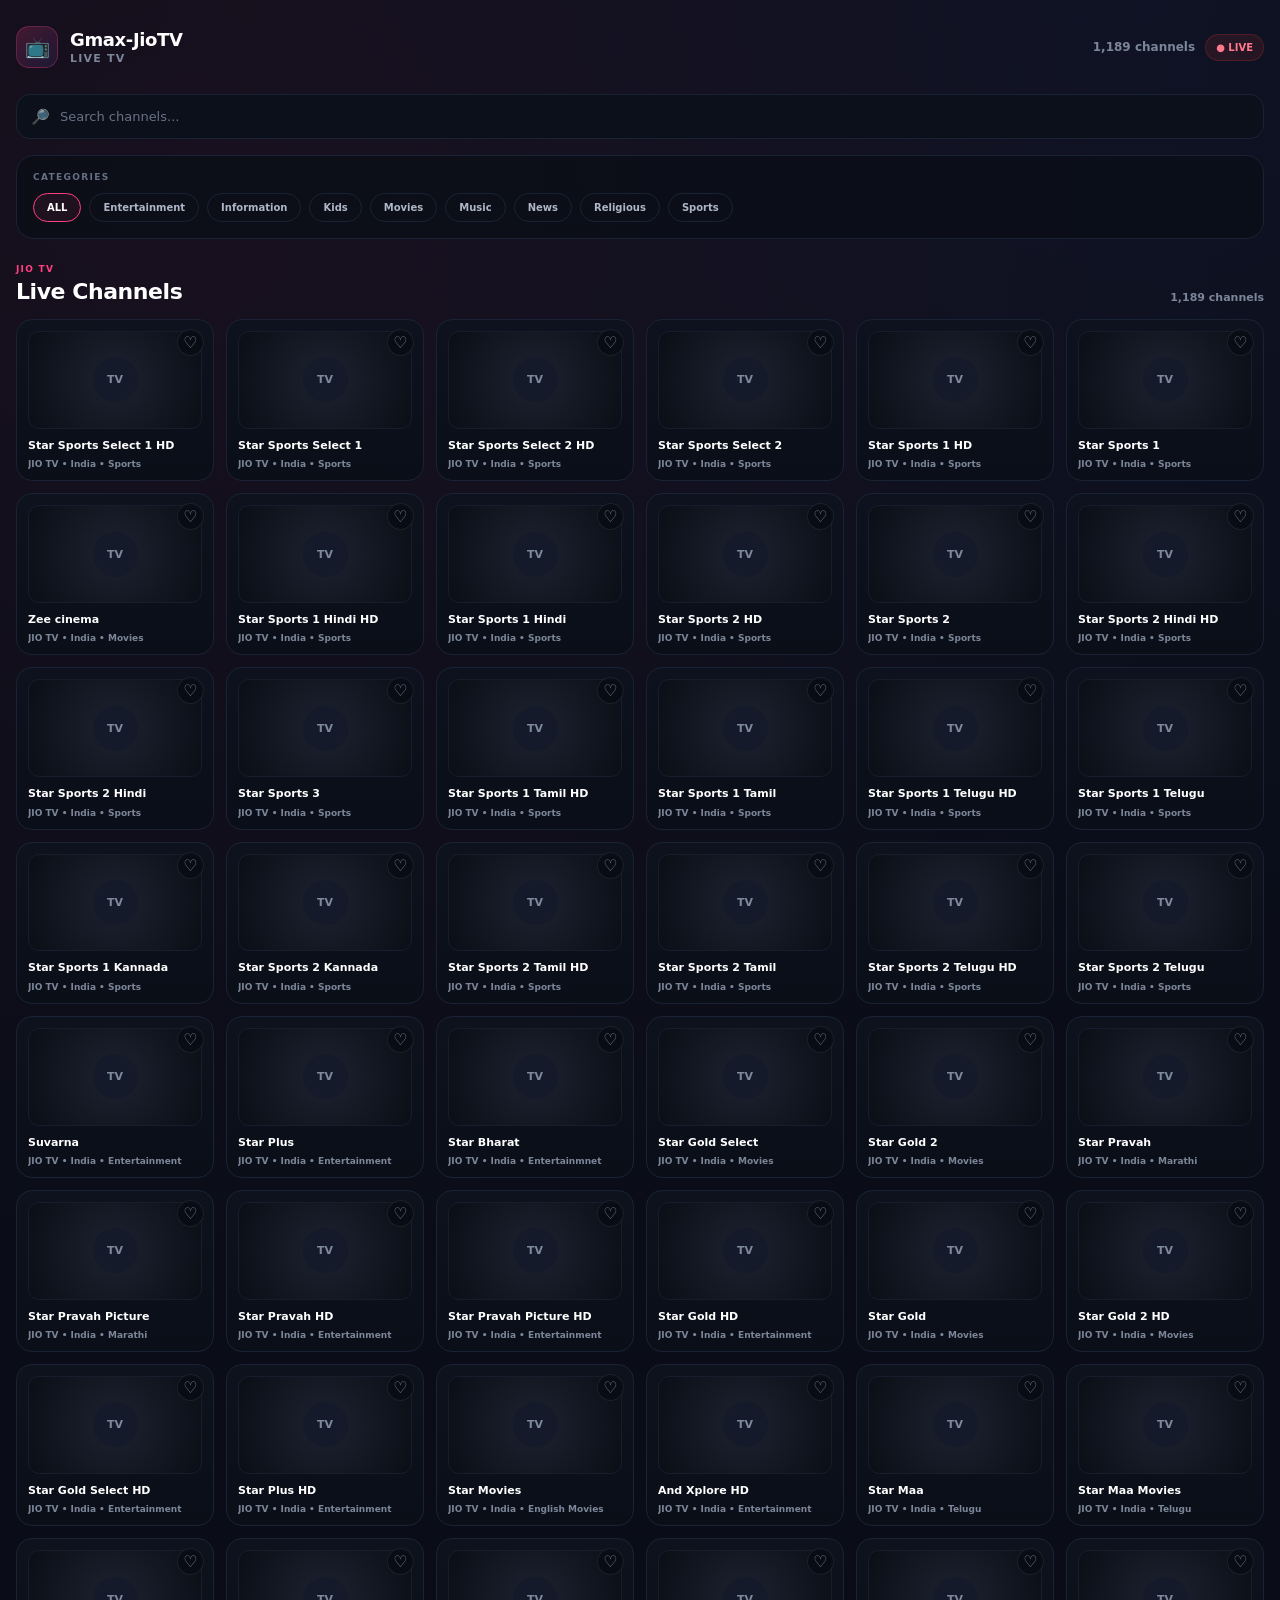
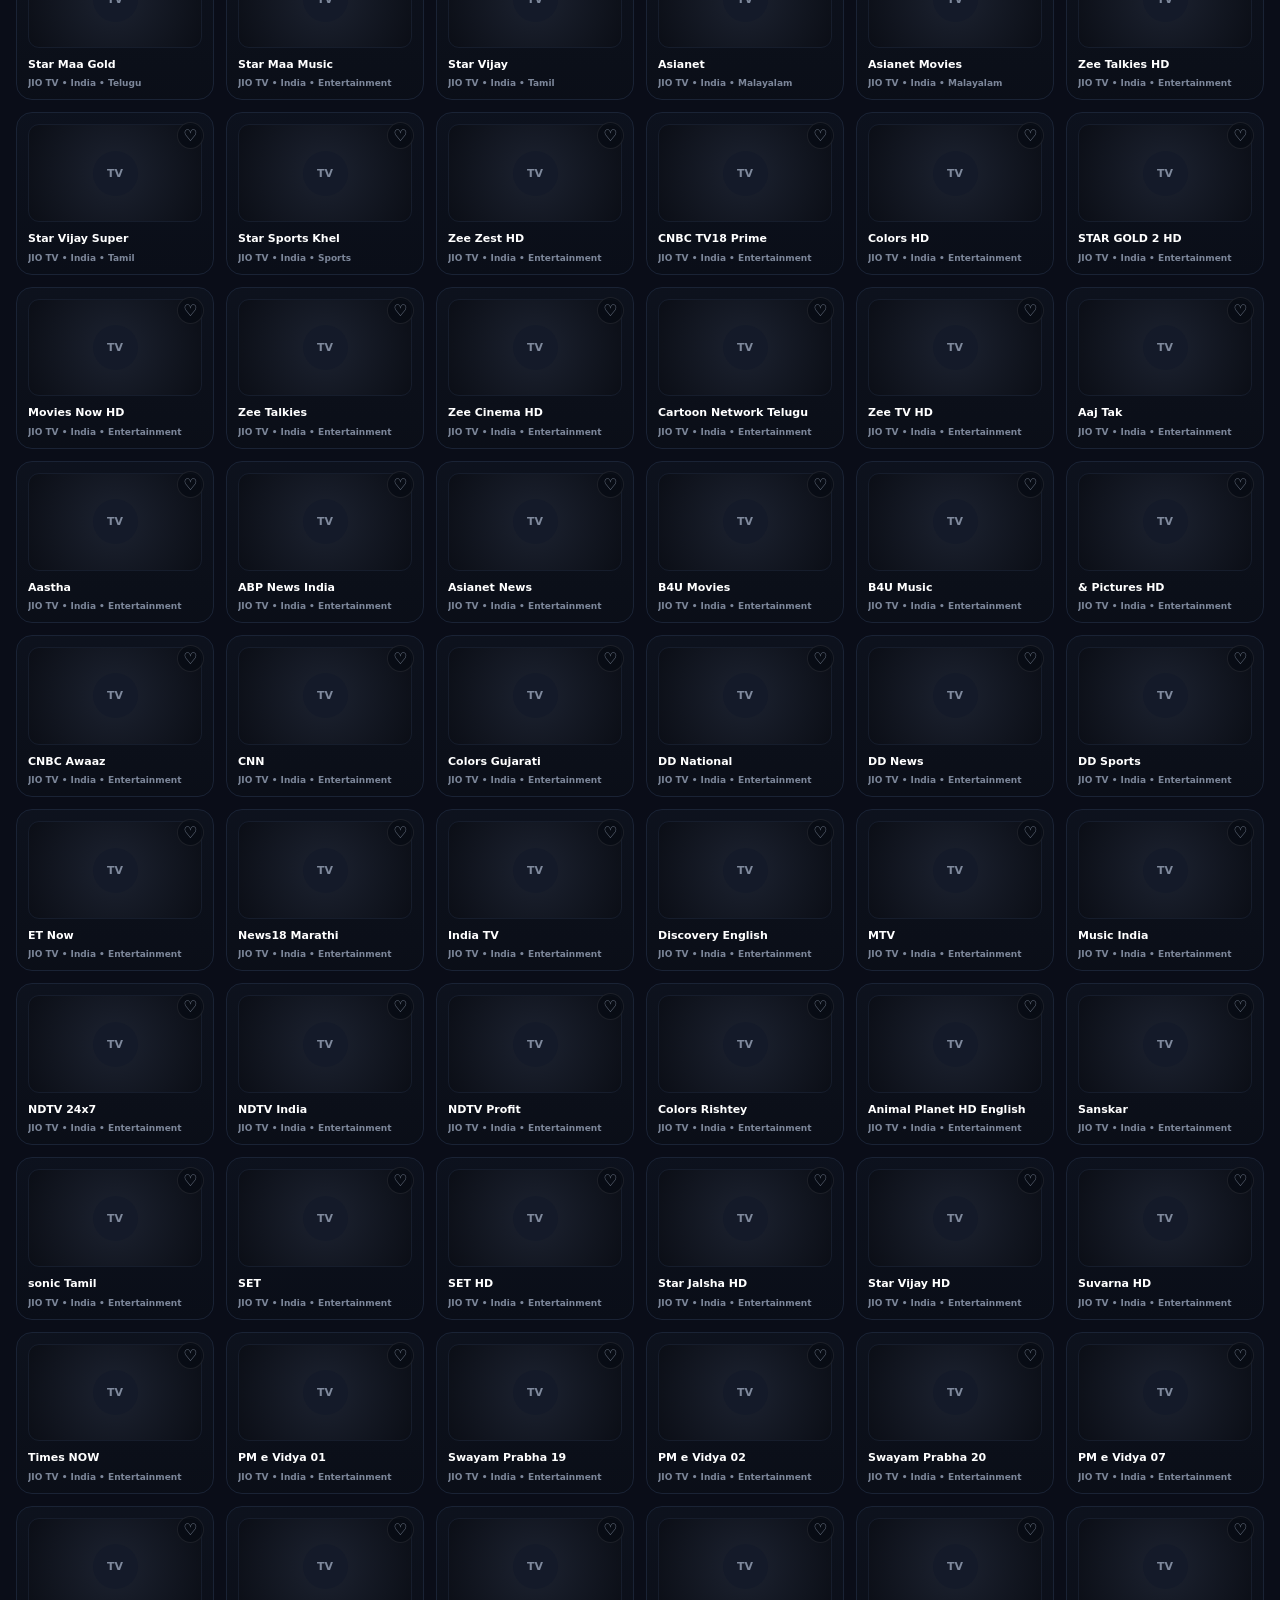
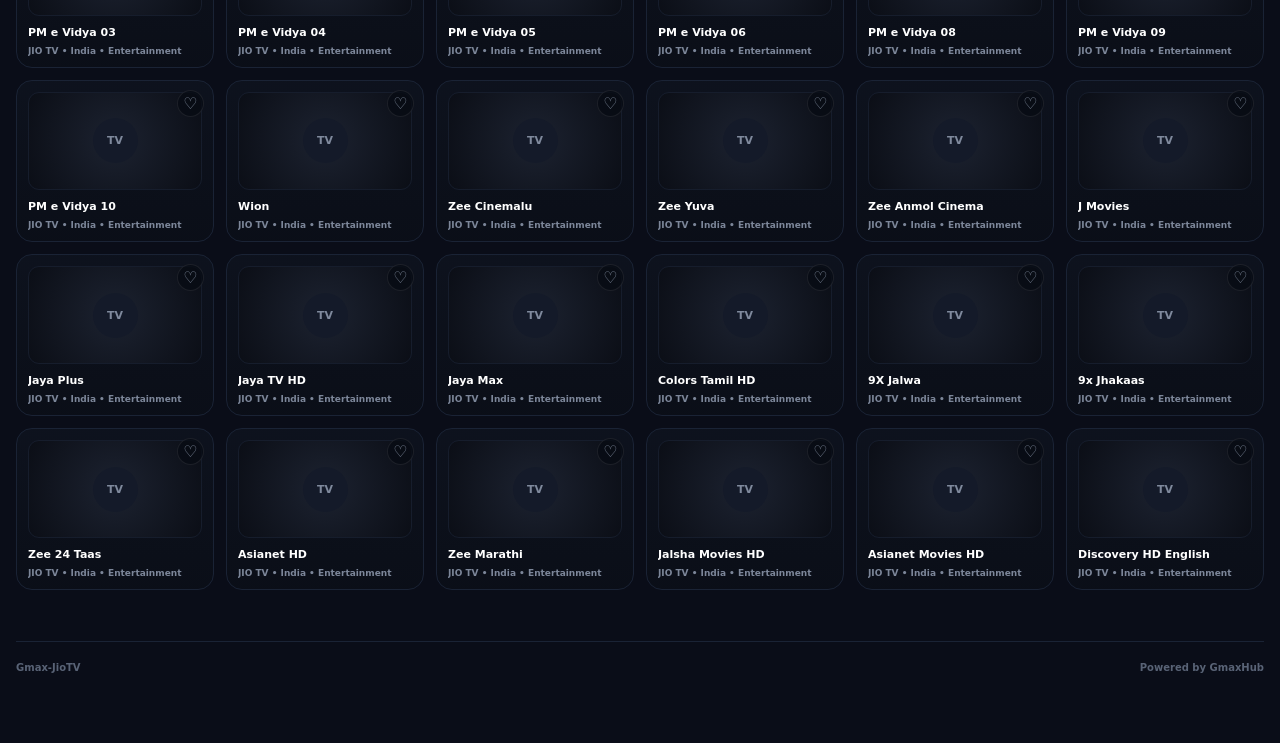
==== site/index.html @ 92debd30 "Update index.html" ====
<!DOCTYPE html>
<html lang="en">
<head>
  <meta charset="UTF-8">
  <meta name="viewport" content="width=device-width, initial-scale=1.0">
  <meta name="theme-color" content="#0a0d18">
  <title>Gmax-JioTV</title>
  <link rel="stylesheet" href="./style.css">
  <!-- Shaka Player -->
  <script src="https://cdn.jsdelivr.net/npm/shaka-player@5.1.0/dist/shaka-player.compiled.js" defer></script>
</head>

<body>
  <div class="page">
    <!-- HEADER -->
    <header class="header">
      <div class="brand">
        <div class="brand-icon">📺</div>
        <div>
          <div class="brand-title">Gmax-JioTV</div>
          <div class="brand-subtitle">Live TV</div>
        </div>
      </div>
      <div class="header-right">
        <span id="channel-count">0 channels</span>
        <span class="live-pill">● LIVE</span>
      </div>
    </header>

    <!-- PLAYER -->
    <section id="player-section" class="player-section hidden">
      <div class="player-topbar">
        <div>
          <div class="playing-label">NOW PLAYING</div>
          <h2 id="playing-title">Select a channel</h2>
          <div id="playing-meta" class="playing-meta"></div>
        </div>
        <button id="close-player" class="close-button" type="button">Close</button>
      </div>

      <div class="video-container">
        <video id="video" controls playsinline preload="metadata"></video>
        <div id="player-loading" class="player-overlay hidden">
          <div class="spinner"></div>
          <span>Loading stream...</span>
        </div>
        <div id="player-empty" class="player-empty">
          <div class="empty-icon">📺</div>
          <div class="empty-title">Select a channel</div>
          <div class="empty-subtitle">Your selected channel will appear here.</div>
        </div>
      </div>

      <div id="player-error" class="player-error hidden"></div>
    </section>

    <!-- SEARCH -->
    <section class="toolbar">
      <div class="search-wrapper">
        <span class="search-icon">🔎</span>
        <input id="search-input" type="search" autocomplete="off" placeholder="Search channels...">
      </div>
    </section>

    <!-- CATEGORIES -->
    <section class="category-section">
      <div class="section-label">CATEGORIES</div>
      <div id="category-list" class="category-list"></div>
    </section>

    <!-- CHANNEL SECTION -->
    <section class="channels-section">
      <div class="section-heading-row">
        <div>
          <div class="section-kicker">JIO TV</div>
          <h2>Live Channels</h2>
        </div>
        <div id="results-count" class="results-count">0 channels</div>
      </div>
      <div id="channels-grid" class="channels-grid"></div>
      <div id="load-more" class="load-more hidden">
        <button id="load-more-button" type="button">LOAD MORE CHANNELS</button>
      </div>
    </section>

    <!-- FOOTER -->
    <footer class="footer">
      <span>Gmax-JioTV</span>
      <span>Powered by GmaxHub</span>
    </footer>
  </div>

  <!-- INLINED APP LOGIC: Hides app.js from Network Tab & Only fetches channels.json -->
  <script>
    "use strict";

    const CHANNELS_URL = "./channels.json";
    const CHANNELS_PER_PAGE = 60;
    const LIVE_DELAY_SECONDS = 15;
    const BUFFERING_GOAL_SECONDS = 25;
    const REBUFFERING_GOAL_SECONDS = 6;
    const BUFFER_BEHIND_SECONDS = 45;

    let allChannels = [];
    let filteredChannels = [];
    let activeCategory = "ALL";
    let visibleCount = CHANNELS_PER_PAGE;
    let shakaPlayer = null;
    let currentChannel = null;
    let playerUiShell = null;
    let playerControls = null;
    let qualityMenu = null;
    let playerUiTimer = null;
    let liveStatusTimer = null;
    let infiniteScrollObserver = null;
    let infiniteScrollBusy = false;
    let lastStreamUrl = "";
    let lastStreamType = "";
    let isPlayerRetrying = false;

    const favorites = new Set(JSON.parse(localStorage.getItem("gmax-jiotv-favorites") || "[]"));

    const channelsGrid = document.getElementById("channels-grid");
    const categoryList = document.getElementById("category-list");
    const searchInput = document.getElementById("search-input");
    const channelCount = document.getElementById("channel-count");
    const resultsCount = document.getElementById("results-count");
    const loadMore = document.getElementById("load-more");
    const loadMoreButton = document.getElementById("load-more-button");
    const playerSection = document.getElementById("player-section");
    const video = document.getElementById("video");
    const playingTitle = document.getElementById("playing-title");
    const playingMeta = document.getElementById("playing-meta");
    const playerLoading = document.getElementById("player-loading");
    const playerEmpty = document.getElementById("player-empty");
    const playerError = document.getElementById("player-error");
    const closePlayerButton = document.getElementById("close-player");

    function escapeHtml(value) {
      return String(value ?? "").replaceAll("&", "&amp;").replaceAll("<", "&lt;").replaceAll(">", "&gt;").replaceAll('"', "&quot;").replaceAll("'", "&#039;");
    }

    function normalize(value) {
      return String(value ?? "").trim().toLowerCase();
    }

    function streamType(channel) {
      const url = String(channel?.stream_url || channel?.url || "").toLowerCase();
      if (url.includes(".mpd")) return "dash";
      if (url.includes(".m3u8")) return "hls";
      return "unknown";
    }

    function getStreamUrl(channel) {
      return (channel?.stream_url || channel?.url || "");
    }

    function getCategory(channel) {
      return (channel?.category || channel?.group || "Entertainment");
    }

    function saveFavorites() {
      localStorage.setItem("gmax-jiotv-favorites", JSON.stringify([...favorites]));
    }

    function getChannelLogo(channel) {
      return (channel?.logo || channel?.tvg_logo || "");
    }

    function getChannelId(channel) {
      return String(channel?.id || channel?.tvgId || "");
    }

    function getLiveSeekRange() {
      if (!shakaPlayer || typeof shakaPlayer.seekRange !== "function") return null;
      try {
        const range = shakaPlayer.seekRange();
        if (!range || !Number.isFinite(range.end)) return null;
        return range;
      } catch (error) {
        return null;
      }
    }

    function getCurrentLiveLag() {
      const range = getLiveSeekRange();
      if (!range || !Number.isFinite(video.currentTime)) return null;
      return Math.max(0, range.end - video.currentTime);
    }

    function getTargetLiveTime() {
      const range = getLiveSeekRange();
      if (!range) return null;
      return Math.max(range.start, range.end - LIVE_DELAY_SECONDS);
    }

    function seekToConfiguredLivePosition() {
      const target = getTargetLiveTime();
      if (target === null) return false;
      try {
        shakaPlayer.seek(target);
        return true;
      } catch (error) {
        try {
          video.currentTime = target;
          return true;
        } catch (fallbackError) {
          return false;
        }
      }
    }

    function toggleFavorite(channelId) {
      const key = String(channelId);
      if (favorites.has(key)) {
        favorites.delete(key);
      } else {
        favorites.add(key);
      }
      saveFavorites();
      renderChannels();
    }

    function buildCategories() {
      const categories = new Set();
      for (const channel of allChannels) {
        const category = getCategory(channel);
        if (category) categories.add(category);
      }
      const sorted = [...categories].sort((a, b) => String(a).localeCompare(String(b)));
      categoryList.innerHTML = "";
      const allButton = createCategoryButton("ALL", true);
      categoryList.appendChild(allButton);
      for (const category of sorted) {
        categoryList.appendChild(createCategoryButton(category, false));
      }
    }

    function createCategoryButton(category, active) {
      const button = document.createElement("button");
      button.type = "button";
      button.className = "category-button" + (active ? " active" : "");
      button.textContent = String(category);
      button.addEventListener("click", () => {
        activeCategory = category;
        visibleCount = CHANNELS_PER_PAGE;
        if (infiniteScrollObserver) {
          infiniteScrollObserver.disconnect();
          infiniteScrollObserver = null;
        }
        const oldSentinel = document.getElementById("gmax-infinite-scroll-sentinel");
        if (oldSentinel) oldSentinel.remove();
        document.querySelectorAll(".category-button").forEach(item => {
          item.classList.toggle("active", item.textContent === String(category));
        });
        applyFilters();
      });
      return button;
    }

    function applyFilters() {
      const query = normalize(searchInput.value);
      filteredChannels = allChannels.filter(channel => {
        const category = getCategory(channel);
        const matchesCategory = activeCategory === "ALL" || normalize(category) === normalize(activeCategory);
        if (!matchesCategory) return false;
        if (!query) return true;
        const searchable = [channel.name, channel.id, channel.group, channel.category, channel.language, channel.country].map(normalize).join(" ");
        return searchable.includes(query);
      });
      resultsCount.textContent = `${filteredChannels.length.toLocaleString()} channels`;
      visibleCount = Math.min(visibleCount, filteredChannels.length);
      renderChannels();
    }

    function renderChannels() {
      const visible = filteredChannels.slice(0, visibleCount);
      channelsGrid.innerHTML = "";
      if (visible.length === 0) {
        channelsGrid.innerHTML = `<div class="empty-grid">No channels found.</div>`;
        hideLoadMore();
        return;
      }
      const fragment = document.createDocumentFragment();
      for (const channel of visible) {
        const card = createChannelCard(channel);
        fragment.appendChild(card);
      }
      channelsGrid.appendChild(fragment);
      hideLoadMore();
      ensureInfiniteScrollObserver();
    }

    function createChannelCard(channel) {
      const card = document.createElement("article");
      card.className = "channel-card";
      const id = getChannelId(channel) || String(Math.random());
      const favorite = favorites.has(id);
      const logo = getChannelLogo(channel);
      const group = channel.group || channel.groupTitle || getCategory(channel);
      card.innerHTML = `
        <button class="favorite-button ${favorite ? "active" : ""}" type="button" aria-label="Favorite">${favorite ? "♥" : "♡"}</button>
        <div class="channel-logo-wrap">
          ${logo ? `<img class="channel-logo" src="${escapeHtml(logo)}" alt="${escapeHtml(channel.name)}" loading="lazy" referrerpolicy="no-referrer" onerror="this.style.display='none';this.nextElementSibling.style.display='flex';">` : ""}
          <div class="channel-fallback" style="display:${logo ? "none" : "flex"};">TV</div>
        </div>
        <div class="channel-info">
          <div class="channel-name">${escapeHtml(channel.name || "Unknown Channel")}</div>
          <div class="channel-meta">JIO TV • ${escapeHtml(channel.country || "INDIA")} • ${escapeHtml(group)}</div>
        </div>
      `;
      const favoriteButton = card.querySelector(".favorite-button");
      favoriteButton.addEventListener("click", event => {
        event.stopPropagation();
        toggleFavorite(id);
      });
      card.addEventListener("click", () => {
        openChannel(channel);
      });
      return card;
    }

    async function destroyPlayer() {
      stopLiveStatusTimer();
      hidePlayerErrorOverlay();
      if (shakaPlayer) {
        try { await shakaPlayer.destroy(); } catch (error) { console.warn("Shaka destroy failed:", error); }
        shakaPlayer = null;
      }
      if (playerUiShell) playerUiShell.classList.remove("gmax-controls-hidden");
    }

    function showPlayerLoading(state) {
      if (playerLoading) playerLoading.classList.toggle("hidden", !state);
      if (state) showPlayerSpinner(); else hidePlayerSpinner();
    }

    function showPlayerError(message) {
      playerError.textContent = message;
      playerError.classList.remove("hidden");
      showPlayerErrorOverlay(message);
    }

    function clearPlayerError() {
      playerError.textContent = "";
      playerError.classList.add("hidden");
      hidePlayerErrorOverlay();
    }

    async function openChannel(channel) {
      currentChannel = channel;
      const id = channel.id || channel.tvgId;
      let streamUrl = getStreamUrl(channel);

      if (channel.cookie && channel.cookie.includes("__hdnea__=")) {
        const separator = streamUrl.includes("?") ? "&" : "?";
        streamUrl = `${streamUrl}${separator}${channel.cookie}`;
      }

      if (!streamUrl) {
        showPlayerError("This channel does not contain a playable stream URL.");
        return;
      }

      lastStreamUrl = streamUrl;
      lastStreamType = streamType(channel);
      playerSection.classList.remove("hidden");
      playerEmpty.classList.add("hidden");
      playingTitle.textContent = channel.name || "Channel";
      playingMeta.textContent = ["JIO TV", channel.country || "INDIA", getCategory(channel)].filter(Boolean).join(" • ");
      clearPlayerError();
      showPlayerLoading(true);
      history.replaceState(null, "", `?id=${encodeURIComponent(id || "")}`);
      window.scrollTo({ top: 0, behavior: "smooth" });
      await destroyPlayer();

      try {
        if (lastStreamType === "dash") {
          await playDash(streamUrl);
        } else if (lastStreamType === "hls") {
          await playHls(streamUrl);
        } else {
          throw new Error(`Unsupported stream format:\n${streamUrl}`);
        }
      } catch (error) {
        console.error("Playback failed:", error);
        showPlayerError(error instanceof Error ? error.message : String(error));
      } finally {
        showPlayerLoading(false);
      }
    }

    async function playDash(streamUrl) {
      if (!window.shaka) throw new Error("Shaka Player has not loaded yet.");
      if (!shaka.Player.isBrowserSupported()) throw new Error("This browser does not support Shaka Player.");
      
      shakaPlayer = new shaka.Player();
      shakaPlayer.configure({
        streaming: {
          bufferingGoal: BUFFERING_GOAL_SECONDS,
          rebufferingGoal: REBUFFERING_GOAL_SECONDS,
          bufferBehind: BUFFER_BEHIND_SECONDS
        }
      });
      await shakaPlayer.attach(video);
      shakaPlayer.addEventListener("error", event => console.error("Shaka error:", event.detail));

      let hdneaCookie = null;
      if (currentChannel && currentChannel.cookie && currentChannel.cookie.includes("__hdnea__=")) {
        hdneaCookie = currentChannel.cookie;
      }

      if (hdneaCookie) {
        const networkingEngine = shakaPlayer.getNetworkingEngine();
        if (networkingEngine) {
          networkingEngine.registerRequestFilter((requestType, request) => {
            const isManifest = requestType === shaka.net.NetworkingEngine.RequestType.MANIFEST;
            const isSegment = requestType === shaka.net.NetworkingEngine.RequestType.SEGMENT;
            if (isManifest || isSegment) {
              request.uris = request.uris.map(uri => {
                if (!uri || uri.includes("__hdnea__=")) return uri;
                const separator = uri.includes("?") ? "&" : "?";
                return (uri + separator + hdneaCookie);
              });
            }
          });
        }
      }

      if (currentChannel && currentChannel.key_id && currentChannel.key) {
        const clearKeys = {};
        clearKeys[currentChannel.key_id] = currentChannel.key;
        shakaPlayer.configure({ drm: { clearKeys } });
      }

      await shakaPlayer.load(streamUrl);
      seekToConfiguredLivePosition();
      video.controls = false;
      setupCinematicPlayer();
      updateQualityOptions();
      startLiveStatusTimer();
      updatePlayerUi();
      await video.play().catch(() => {});
    }

    async function playHls(streamUrl) {
      if (video.canPlayType("application/vnd.apple.mpegurl")) {
        video.src = streamUrl;
        video.controls = false;
        setupCinematicPlayer();
        updateQualityOptions();
        startLiveStatusTimer();
        await waitForVideoReady();
        seekNativeHlsToDelayedLive();
        updatePlayerUi();
        await video.play().catch(() => {});
        return;
      }

      if (window.shaka && shaka.Player.isBrowserSupported()) {
        shakaPlayer = new shaka.Player();
        shakaPlayer.configure({
          streaming: {
            bufferingGoal: BUFFERING_GOAL_SECONDS,
            rebufferingGoal: REBUFFERING_GOAL_SECONDS,
            bufferBehind: BUFFER_BEHIND_SECONDS
          }
        });
        await shakaPlayer.attach(video);
        shakaPlayer.addEventListener("error", event => console.error("Shaka HLS error:", event.detail));

        if (currentChannel && currentChannel.cookie && currentChannel.cookie.includes("__hdnea__=")) {
          const hdneaCookie = currentChannel.cookie;
          const networkingEngine = shakaPlayer.getNetworkingEngine();
          if (networkingEngine) {
            networkingEngine.registerRequestFilter((requestType, request) => {
              const isManifest = requestType === shaka.net.NetworkingEngine.RequestType.MANIFEST;
              const isSegment = requestType === shaka.net.NetworkingEngine.RequestType.SEGMENT;
              if (isManifest || isSegment) {
                request.uris = request.uris.map(uri => {
                  if (!uri || uri.includes("__hdnea__=")) return uri;
                  const separator = uri.includes("?") ? "&" : "?";
                  return (uri + separator + hdneaCookie);
                });
              }
            });
          }
        }

        await shakaPlayer.load(streamUrl);
        seekToConfiguredLivePosition();
        video.controls = false;
        setupCinematicPlayer();
        updateQualityOptions();
        startLiveStatusTimer();
        updatePlayerUi();
        await video.play().catch(() => {});
        return;
      }
      throw new Error("This browser cannot play HLS.");
    }

    function seekNativeHlsToDelayedLive() {
      try {
        const duration = video.duration;
        if (!Number.isFinite(duration) || duration <= 0) return false;
        const target = Math.max(0, duration - LIVE_DELAY_SECONDS);
        video.currentTime = target;
        return true;
      } catch (error) {
        return false;
      }
    }

    function waitForVideoReady() {
      return new Promise(resolve => {
        if (video.readyState >= 2) { resolve(); return; }
        let settled = false;
        const finish = () => {
          if (settled) return;
          settled = true;
          video.removeEventListener("loadedmetadata", finish);
          video.removeEventListener("canplay", finish);
          resolve();
        };
        video.addEventListener("loadedmetadata", finish, { once: true });
        video.addEventListener("canplay", finish, { once: true });
        setTimeout(finish, 5000);
      });
    }

    function injectCinematicPlayerStyles() {
      if (document.getElementById("gmax-cinematic-player-styles")) return;
      const style = document.createElement("style");
      style.id = "gmax-cinematic-player-styles";
      style.textContent = `
        .gmax-player-shell { position: relative; width: 100%; aspect-ratio: 16 / 9; min-height: 280px; background: #000; overflow: hidden; border-radius: 18px; box-shadow: 0 30px 90px rgba(0,0,0,.55); isolation: isolate; user-select: none; }
        .gmax-player-shell video { position: absolute; inset: 0; width: 100%; height: 100%; object-fit: contain; background: #000; }
        .gmax-player-gradient { position: absolute; inset: auto 0 0; height: 210px; pointer-events: none; background: linear-gradient(to bottom, transparent 0%, rgba(0,0,0,.08) 20%, rgba(0,0,0,.82) 100%); z-index: 3; }
        .gmax-player-top { position: absolute; top: 0; left: 0; right: 0; padding: 20px; display: flex; align-items: flex-start; gap: 12px; z-index: 6; background: linear-gradient(to bottom, rgba(0,0,0,.7), transparent); pointer-events: none; }
        .gmax-now-playing { display: flex; align-items: center; gap: 12px; min-width: 0; }
        .gmax-channel-art { width: 54px; height: 54px; border-radius: 12px; object-fit: contain; background: rgba(255,255,255,.08); padding: 5px; border: 1px solid rgba(255,255,255,.1); flex: 0 0 auto; }
        .gmax-now-copy { min-width: 0; }
        .gmax-now-label { font: 800 10px/1 system-ui, sans-serif; letter-spacing: .12em; text-transform: uppercase; color: #ff2b83; margin-bottom: 6px; }
        .gmax-now-title { color: #fff; font: 800 clamp(15px, 2vw, 22px)/1.2 system-ui, sans-serif; white-space: nowrap; overflow: hidden; text-overflow: ellipsis; max-width: min(55vw, 520px); }
        .gmax-now-meta { color: rgba(255,255,255,.65); font: 500 11px/1.3 system-ui, sans-serif; margin-top: 4px; }
        .gmax-live-badge { margin-left: auto; pointer-events: auto; display: inline-flex; align-items: center; gap: 7px; padding: 8px 11px; border-radius: 999px; color: #fff; background: rgba(229,9,20,.95); font: 900 10px/1 system-ui, sans-serif; letter-spacing: .08em; box-shadow: 0 8px 28px rgba(229,9,20,.35); }
        .gmax-live-dot { width: 7px; height: 7px; border-radius: 50%; background: #fff; box-shadow: 0 0 0 5px rgba(255,255,255,.08); }
        .gmax-player-controls { position: absolute; left: 0; right: 0; bottom: 0; z-index: 8; display: flex; align-items: center; gap: 9px; padding: 70px 18px 16px; color: #fff; background: linear-gradient(transparent, rgba(0,0,0,.92)); transition: opacity .2s ease, transform .2s ease; }
        .gmax-player-shell.gmax-controls-hidden .gmax-player-controls, .gmax-player-shell.gmax-controls-hidden .gmax-player-top { opacity: 0; pointer-events: none; }
        .gmax-player-button { width: 38px; height: 38px; border: 0; border-radius: 11px; display: grid; place-items: center; background: rgba(255,255,255,.1); color: #fff; cursor: pointer; font: 700 15px/1 system-ui, sans-serif; transition: .15s ease; flex: 0 0 auto; }
        .gmax-player-button:hover { background: rgba(255,43,131,.28); transform: translateY(-1px); }
        .gmax-player-spacer { flex: 1; }
        .gmax-live-lag { color: rgba(255,255,255,.88); font: 700 12px/1 system-ui, sans-serif; white-space: nowrap; }
        .gmax-go-live { border: 1px solid rgba(255,43,131,.5); background: rgba(255,43,131,.12); color: #fff; padding: 9px 12px; border-radius: 10px; font: 800 10px/1 system-ui, sans-serif; letter-spacing: .06em; cursor: pointer; }
        .gmax-go-live:hover { background: rgba(255,43,131,.28); }
        .gmax-volume { width: 86px; accent-color: #ff2b83; cursor: pointer; }
        .gmax-quality-wrap { position: relative; }
        .gmax-quality-menu { position: absolute; right: 0; bottom: 50px; width: 180px; max-height: 280px; overflow-y: auto; padding: 7px; display: none; background: rgba(15,15,18,.97); border: 1px solid rgba(255,255,255,.11); border-radius: 14px; box-shadow: 0 20px 60px rgba(0,0,0,.65); backdrop-filter: blur(18px); z-index: 30; }
        .gmax-quality-menu.open { display: block; }
        .gmax-quality-item { display: block; width: 100%; border: 0; border-radius: 9px; background: transparent; color: rgba(255,255,255,.76); text-align: left; padding: 10px 11px; cursor: pointer; font: 700 12px/1 system-ui, sans-serif; }
        .gmax-quality-item:hover, .gmax-quality-item.active { color: #fff; background: rgba(255,43,131,.16); }
        .gmax-spinner { position: absolute; left: 50%; top: 50%; width: 46px; height: 46px; margin: -23px 0 0 -23px; border: 3px solid rgba(255,255,255,.18); border-top-color: #ff2b83; border-radius: 50%; animation: gmaxSpin .8s linear infinite; z-index: 10; }
        @keyframes gmaxSpin { to { transform: rotate(360deg); } }
        .gmax-player-error { position: absolute; inset: 0; display: none; align-items: center; justify-content: center; flex-direction: column; gap: 10px; text-align: center; padding: 24px; background: radial-gradient(circle at center, rgba(60,10,35,.75), rgba(0,0,0,.96)); color: #fff; z-index: 20; }
        .gmax-player-error.open { display: flex; }
        .gmax-error-title { font: 800 20px/1.2 system-ui, sans-serif; }
        .gmax-error-message { max-width: 520px; color: rgba(255,255,255,.6); font: 500 12px/1.5 system-ui, sans-serif; }
        .gmax-retry-button { margin-top: 7px; border: 0; border-radius: 10px; background: #ff2b83; color: #fff; padding: 11px 16px; cursor: pointer; font: 800 11px/1 system-ui, sans-serif; }
        .gmax-player-info { margin-top: 16px; display: grid; gap: 16px; }
        .gmax-player-info-main { display: flex; align-items: center; gap: 13px; }
        .gmax-info-logo { width: 52px; height: 52px; border-radius: 12px; object-fit: contain; background: rgba(255,255,255,.05); padding: 5px; }
        .gmax-info-label { color: #ff2b83; font: 900 10px/1 system-ui, sans-serif; letter-spacing: .1em; text-transform: uppercase; margin-bottom: 5px; }
        .gmax-info-title { color: #fff; font: 900 20px/1.2 system-ui, sans-serif; }
        .gmax-info-meta { margin-top: 4px; color: rgba(255,255,255,.5); font: 500 12px/1.3 system-ui, sans-serif; }
        .gmax-related-title { color: #fff; font: 900 17px/1.2 system-ui, sans-serif; margin-bottom: 9px; }
        .gmax-related-row { display: flex; gap: 11px; overflow-x: auto; scrollbar-width: thin; padding-bottom: 4px; }
        .gmax-related-card { flex: 0 0 155px; min-height: 92px; border: 1px solid rgba(255,255,255,.07); background: linear-gradient(145deg, rgba(255,255,255,.06), rgba(255,255,255,.025)); border-radius: 12px; overflow: hidden; cursor: pointer; transition: .18s ease; }
        .gmax-related-card:hover { transform: translateY(-2px); border-color: rgba(255,43,131,.35); }
        .gmax-related-image { width: 100%; height: 55px; object-fit: contain; background: #0b0b0e; padding: 8px; }
        .gmax-related-name { padding: 7px 9px; color: rgba(255,255,255,.9); font: 800 11px/1.2 system-ui, sans-serif; white-space: nowrap; overflow: hidden; text-overflow: ellipsis; }
        @media (max-width: 700px) {
          .gmax-player-shell { border-radius: 10px; min-height: 210px; }
          .gmax-player-top { padding: 10px; }
          .gmax-channel-art { width: 42px; height: 42px; border-radius: 9px; }
          .gmax-now-title { max-width: 48vw; }
          .gmax-now-meta { display: none; }
          .gmax-live-badge { padding: 7px 9px; }
          .gmax-player-controls { gap: 6px; padding: 58px 9px 9px; }
          .gmax-volume, .gmax-live-lag { display: none; }
          .gmax-player-button { width: 34px; height: 34px; }
          .gmax-go-live { padding: 8px 9px; }
          .gmax-related-card { flex-basis: 135px; }
        }
      `;
      document.head.appendChild(style);
    }

    function setupCinematicPlayer() {
      injectCinematicPlayerStyles();
      let shell = video.closest(".gmax-player-shell");
      if (!shell) {
        const parent = video.parentElement;
        if (!parent) return;
        shell = document.createElement("div");
        shell.className = "gmax-player-shell";
        parent.insertBefore(shell, video);
        shell.appendChild(video);
      }
      playerUiShell = shell;
      if (!playerControls) createPlayerControls(shell);
      updatePlayerIdentity();
      buildRelatedChannels();
      hidePlayerErrorOverlay();
    }

    function createPlayerControls(shell) {
      const gradient = document.createElement("div");
      gradient.className = "gmax-player-gradient";
      shell.appendChild(gradient);

      const top = document.createElement("div");
      top.className = "gmax-player-top";
      top.innerHTML = `
        <div class="gmax-now-playing">
          <img class="gmax-channel-art" data-role="channel-art" alt="">
          <div class="gmax-now-copy">
            <div class="gmax-now-label">NOW PLAYING</div>
            <div class="gmax-now-title" data-role="channel-title">Live TV</div>
            <div class="gmax-now-meta" data-role="channel-meta">JIO TV</div>
          </div>
        </div>
        <div class="gmax-live-badge" title="Live"><span class="gmax-live-dot"></span> LIVE</div>
      `;
      shell.appendChild(top);

      const spinner = document.createElement("div");
      spinner.className = "gmax-spinner";
      spinner.dataset.role = "spinner";
      shell.appendChild(spinner);

      const errorOverlay = document.createElement("div");
      errorOverlay.className = "gmax-player-error";
      errorOverlay.dataset.role = "error";
      errorOverlay.innerHTML = `
        <div class="gmax-error-title">Playback problem</div>
        <div class="gmax-error-message" data-role="error-message">The channel could not be played.</div>
        <button class="gmax-retry-button" data-action="retry" type="button">RECONNECT</button>
      `;
      shell.appendChild(errorOverlay);

      const controls = document.createElement("div");
      controls.className = "gmax-player-controls";
      controls.innerHTML = `
        <button class="gmax-player-button" data-action="play" type="button" title="Play / Pause">▶</button>
        <button class="gmax-player-button" data-action="mute" type="button" title="Mute">🔊</button>
        <input class="gmax-volume" data-action="volume" type="range" min="0" max="1" step="0.05" value="1" aria-label="Volume">
        <span class="gmax-live-lag" data-role="live-lag">LIVE • -15s</span>
        <button class="gmax-go-live" data-action="go-live" type="button" title="Return to the live safety position">GO LIVE</button>
        <span class="gmax-player-spacer"></span>
        <div class="gmax-quality-wrap">
          <button class="gmax-player-button" data-action="quality" type="button" title="Quality">⚙</button>
          <div class="gmax-quality-menu" data-role="quality-menu"></div>
        </div>
        <button class="gmax-player-button" data-action="fullscreen" type="button" title="Fullscreen">⛶</button>
      `;
      shell.appendChild(controls);

      playerControls = controls;
      qualityMenu = controls.querySelector('[data-role="quality-menu"]');

      controls.querySelector('[data-action="play"]').addEventListener("click", async event => {
        event.stopPropagation();
        if (video.paused) {
          await video.play().catch(() => {});
        } else {
          video.pause();
        }
        updatePlayerUi();
      });

      controls.querySelector('[data-action="mute"]').addEventListener("click", event => {
        event.stopPropagation();
        video.muted = !video.muted;
        updatePlayerUi();
      });

      controls.querySelector('[data-action="volume"]').addEventListener("input", event => {
        event.stopPropagation();
        video.volume = Number(event.target.value);
        video.muted = video.volume === 0;
        updatePlayerUi();
      });

      controls.querySelector('[data-action="go-live"]').addEventListener("click", event => {
        event.stopPropagation();
        if (seekToConfiguredLivePosition()) {
          video.play().catch(() => {});
        }
        updatePlayerUi();
      });

      controls.querySelector('[data-action="quality"]').addEventListener("click", event => {
        event.stopPropagation();
        qualityMenu.classList.toggle("open");
      });

      controls.querySelector('[data-action="fullscreen"]').addEventListener("click", event => {
        event.stopPropagation();
        toggleFullscreen();
      });

      errorOverlay.querySelector('[data-action="retry"]').addEventListener("click", event => {
        event.stopPropagation();
        retryCurrentChannel();
      });

      shell.addEventListener("dblclick", event => {
        if (event.target.closest(".gmax-player-controls")) return;
        toggleFullscreen();
      });

      shell.addEventListener("click", event => {
        if (event.target !== video) return;
        if (video.paused) {
          video.play().catch(() => {});
        } else {
          video.pause();
        }
      });

      ["play", "pause", "timeupdate", "loadedmetadata", "volumechange", "durationchange", "progress", "canplay"].forEach(eventName => {
        video.addEventListener(eventName, updatePlayerUi);
      });

      shell.addEventListener("mousemove", () => {
        showPlayerControlsTemporarily();
      });

      shell.addEventListener("touchstart", () => {
        showPlayerControlsTemporarily();
      }, { passive: true });

      document.addEventListener("click", event => {
        if (!qualityMenu) return;
        if (!event.target.closest(".gmax-quality-wrap")) {
          qualityMenu.classList.remove("open");
        }
      });

      window.addEventListener("keydown", handlePlayerKeyboard);
    }

    function updatePlayerIdentity() {
      if (!playerUiShell || !currentChannel) return;
      const art = playerUiShell.querySelector('[data-role="channel-art"]');
      const title = playerUiShell.querySelector('[data-role="channel-title"]');
      const meta = playerUiShell.querySelector('[data-role="channel-meta"]');
      const logo = getChannelLogo(currentChannel);

      if (art) {
        if (logo) {
          art.src = logo;
          art.style.display = "block";
        } else {
          art.removeAttribute("src");
          art.style.display = "none";
        }
      }
      if (title) title.textContent = currentChannel.name || "Live TV";
      if (meta) {
        meta.textContent = ["JIO TV", currentChannel.country || "INDIA", getCategory(currentChannel)].filter(Boolean).join(" • ");
      }
    }

    function buildRelatedChannels() {
      if (!playerSection || !currentChannel) return;
      let info = playerSection.querySelector(".gmax-player-info");
      if (!info) {
        info = document.createElement("div");
        info.className = "gmax-player-info";
        playerSection.appendChild(info);
      }
      const logo = getChannelLogo(currentChannel);
      const related = allChannels
        .filter(channel => getChannelId(channel) !== getChannelId(currentChannel))
        .filter(channel => normalize(getCategory(channel)) === normalize(getCategory(currentChannel)))
        .slice(0, 12);

      info.innerHTML = `
        <div class="gmax-player-info-main">
          ${logo ? `<img class="gmax-info-logo" src="${escapeHtml(logo)}" alt="" referrerpolicy="no-referrer">` : ""}
          <div>
            <div class="gmax-info-label">NOW PLAYING</div>
            <div class="gmax-info-title">${escapeHtml(currentChannel.name || "Live TV")}</div>
            <div class="gmax-info-meta">${escapeHtml(["JIO TV", currentChannel.country || "INDIA", getCategory(currentChannel)].filter(Boolean).join(" • "))}</div>
          </div>
        </div>
        ${related.length ? `
          <div>
            <div class="gmax-related-title">RELATED CHANNELS</div>
            <div class="gmax-related-row">
              ${related.map(channel => {
                const channelLogo = getChannelLogo(channel);
                return `
                  <div class="gmax-related-card" data-related-channel="${escapeHtml(getChannelId(channel))}">
                    ${channelLogo ? `<img class="gmax-related-image" src="${escapeHtml(channelLogo)}" alt="" loading="lazy" referrerpolicy="no-referrer">` : `<div class="gmax-related-image" style="display:grid; place-items:center; color:#777; font-weight:800;">TV</div>`}
                    <div class="gmax-related-name">${escapeHtml(channel.name || "Channel")}</div>
                  </div>
                `;
              }).join("")}
            </div>
          </div>
        ` : ""}
      `;

      info.querySelectorAll("[data-related-channel]").forEach(card => {
        card.addEventListener("click", () => {
          const id = card.dataset.relatedChannel;
          const channel = allChannels.find(item => getChannelId(item) === String(id));
          if (channel) openChannel(channel);
        });
      });
    }

    function showPlayerControlsTemporarily() {
      if (!playerUiShell) return;
      playerUiShell.classList.remove("gmax-controls-hidden");
      clearTimeout(playerUiTimer);
      playerUiTimer = setTimeout(() => {
        if (!video.paused) playerUiShell.classList.add("gmax-controls-hidden");
      }, 2800);
    }

    function toggleFullscreen() {
      if (!playerUiShell) return;
      if (document.fullscreenElement) {
        document.exitFullscreen().catch(() => {});
      } else {
        if (playerUiShell.requestFullscreen) {
          playerUiShell.requestFullscreen().catch(() => {});
        }
      }
    }

    function handlePlayerKeyboard(event) {
      if (!playerUiShell || playerSection.classList.contains("hidden")) return;
      const target = event.target;
      if (target && (target.tagName === "INPUT" || target.tagName === "TEXTAREA" || target.isContentEditable)) return;
      const key = String(event.key).toLowerCase();

      if (key === " ") {
        event.preventDefault();
        if (video.paused) video.play().catch(() => {});
        else video.pause();
        updatePlayerUi();
      } else if (key === "m") {
        video.muted = !video.muted;
        updatePlayerUi();
      } else if (key === "f") {
        toggleFullscreen();
      } else if (key === "g") {
        seekToConfiguredLivePosition();
      } else if (key === "arrowup") {
        event.preventDefault();
        video.volume = Math.min(1, video.volume + 0.05);
        video.muted = false;
        updatePlayerUi();
      } else if (key === "arrowdown") {
        event.preventDefault();
        video.volume = Math.max(0, video.volume - 0.05);
        updatePlayerUi();
      }
      showPlayerControlsTemporarily();
    }

    function showPlayerSpinner() {
      if (!playerUiShell) return;
      const spinner = playerUiShell.querySelector('[data-role="spinner"]');
      if (spinner) spinner.style.display = "block";
    }

    function hidePlayerSpinner() {
      if (!playerUiShell) return;
      const spinner = playerUiShell.querySelector('[data-role="spinner"]');
      if (spinner) spinner.style.display = "none";
    }

    function showPlayerErrorOverlay(message) {
      if (!playerUiShell) return;
      const overlay = playerUiShell.querySelector('[data-role="error"]');
      if (!overlay) return;
      const messageElement = overlay.querySelector('[data-role="error-message"]');
      if (messageElement) messageElement.textContent = message || "The channel could not be played.";
      overlay.classList.add("open");
    }

    function hidePlayerErrorOverlay() {
      if (!playerUiShell) return;
      const overlay = playerUiShell.querySelector('[data-role="error"]');
      if (overlay) overlay.classList.remove("open");
    }

    async function retryCurrentChannel() {
      if (isPlayerRetrying || !currentChannel) return;
      isPlayerRetrying = true;
      showPlayerLoading(true);
      clearPlayerError();
      try {
        await destroyPlayer();
        if (lastStreamType === "dash") await playDash(lastStreamUrl);
        else if (lastStreamType === "hls") await playHls(lastStreamUrl);
        else throw new Error("Unsupported stream format.");
      } catch (error) {
        showPlayerError(error instanceof Error ? error.message : String(error));
      } finally {
        isPlayerRetrying = false;
        showPlayerLoading(false);
      }
    }

    function startLiveStatusTimer() {
      stopLiveStatusTimer();
      liveStatusTimer = setInterval(() => { updateLiveStatus(); }, 1000);
      updateLiveStatus();
    }

    function stopLiveStatusTimer() {
      if (liveStatusTimer) {
        clearInterval(liveStatusTimer);
        liveStatusTimer = null;
      }
    }

    function updateLiveStatus() {
      if (!playerControls) return;
      const lagElement = playerControls.querySelector('[data-role="live-lag"]');
      if (!lagElement) return;
      const lag = getCurrentLiveLag();
      if (lag === null) {
        lagElement.textContent = `LIVE • -${LIVE_DELAY_SECONDS}s`;
        return;
      }
      const rounded = Math.max(0, Math.round(lag));
      lagElement.textContent = `LIVE • -${rounded}s`;
    }

    function updateQualityOptions() {
      if (!qualityMenu) return;
      if (!shakaPlayer || typeof shakaPlayer.getVariantTracks !== "function") {
        qualityMenu.innerHTML = `
          <button class="gmax-quality-item active" type="button">Auto</button>
          <button class="gmax-quality-item" type="button" disabled>Native HLS</button>
        `;
        return;
      }
      const tracks = shakaPlayer.getVariantTracks().filter(track => track && track.video && track.height);
      const bestByResolution = new Map();
      for (const track of tracks) {
        const height = Number(track.height);
        const existing = bestByResolution.get(height);
        if (!existing || Number(track.bandwidth || 0) > Number(existing.bandwidth || 0)) {
          bestByResolution.set(height, track);
        }
      }
      const uniqueTracks = [...bestByResolution.values()].sort((a, b) => Number(b.height || 0) - Number(a.height || 0));

      qualityMenu.innerHTML = `
        <button class="gmax-quality-item active" data-quality="auto" type="button">Auto</button>
        ${uniqueTracks.map(track => {
          const fps = Number(track.frameRate || 0);
          return `<button class="gmax-quality-item" data-quality-track="${track.id}" type="button">${track.height}p${fps ? ` • ${Math.round(fps)}fps` : ""}</button>`;
        }).join("")}
      `;

      qualityMenu.querySelectorAll("[data-quality]").forEach(button => {
        button.addEventListener("click", event => {
          event.stopPropagation();
          if (button.dataset.quality === "auto") {
            shakaPlayer.configure({ abr: { enabled: true } });
            setActiveQualityButton(button);
            qualityMenu.classList.remove("open");
            return;
          }
        });
      });

      qualityMenu.querySelectorAll("[data-quality-track]").forEach(button => {
        button.addEventListener("click", event => {
          event.stopPropagation();
          const trackId = Number(button.dataset.qualityTrack);
          const selected = tracks.find(track => Number(track.id) === trackId);
          if (!selected) return;
          shakaPlayer.configure({ abr: { enabled: false } });
          shakaPlayer.selectVariantTrack(selected, true, 0);
          setActiveQualityButton(button);
          qualityMenu.classList.remove("open");
        });
      });
    }

    function setActiveQualityButton(activeButton) {
      if (!qualityMenu) return;
      qualityMenu.querySelectorAll(".gmax-quality-item").forEach(item => {
        item.classList.toggle("active", item === activeButton);
      });
    }

    function updatePlayerUi() {
      if (!playerControls) return;
      const playButton = playerControls.querySelector('[data-action="play"]');
      const muteButton = playerControls.querySelector('[data-action="mute"]');
      const volumeInput = playerControls.querySelector('[data-action="volume"]');
      if (playButton) playButton.textContent = video.paused ? "▶" : "Ⅱ";
      if (muteButton) muteButton.textContent = video.muted || video.volume === 0 ? "🔇" : "🔊";
      if (volumeInput) volumeInput.value = String(video.volume);
      updateLiveStatus();
    }

    function ensureInfiniteScrollObserver() {
      if (infiniteScrollObserver) return;
      let sentinel = document.getElementById("gmax-infinite-scroll-sentinel");
      if (!sentinel) {
        sentinel = document.createElement("div");
        sentinel.id = "gmax-infinite-scroll-sentinel";
        sentinel.style.height = "1px";
        sentinel.style.width = "100%";
        channelsGrid.insertAdjacentElement("afterend", sentinel);
      }
      infiniteScrollObserver = new IntersectionObserver(entries => {
        const entry = entries[0];
        if (!entry.isIntersecting || infiniteScrollBusy || visibleCount >= filteredChannels.length) return;
        infiniteScrollBusy = true;
        visibleCount += CHANNELS_PER_PAGE;
        renderChannels();
        requestAnimationFrame(() => { infiniteScrollBusy = false; });
      }, { root: null, rootMargin: "1000px 0px", threshold: 0 });
      infiniteScrollObserver.observe(sentinel);
    }

    function hideLoadMore() {
      if (loadMore) { loadMore.classList.add("hidden"); loadMore.style.display = "none"; }
      if (loadMoreButton) { loadMoreButton.style.display = "none"; }
    }

    searchInput.addEventListener("input", () => {
      visibleCount = CHANNELS_PER_PAGE;
      if (infiniteScrollObserver) {
        infiniteScrollObserver.disconnect();
        infiniteScrollObserver = null;
      }
      const oldSentinel = document.getElementById("gmax-infinite-scroll-sentinel");
      if (oldSentinel) oldSentinel.remove();
      applyFilters();
    });

    function getRequestedChannelId() {
      return new URLSearchParams(window.location.search).get("id");
    }

    function openRequestedChannel() {
      const id = getRequestedChannelId();
      if (!id) return;
      const channel = allChannels.find(item => String(item.id ?? item.tvgId) === String(id));
      if (!channel) return;
      setTimeout(() => { openChannel(channel); }, 200);
    }

    closePlayerButton.addEventListener("click", async () => {
      await destroyPlayer();
      video.pause();
      video.removeAttribute("src");
      video.load();
      playerSection.classList.add("hidden");
      playerEmpty.classList.remove("hidden");
      clearPlayerError();
      currentChannel = null;
      lastStreamUrl = "";
      lastStreamType = "";
      const info = playerSection.querySelector(".gmax-player-info");
      if (info) info.remove();
      history.replaceState(null, "", window.location.pathname);
    });

    async function loadChannels() {
      try {
        const response = await fetch(CHANNELS_URL, { cache: "no-store" });
        if (!response.ok) throw new Error(`channels.json returned HTTP ${response.status}`);
        const loadedData = await response.json();
        if (!Array.isArray(loadedData)) throw new Error("channels.json is not an array.");

        allChannels = loadedData.filter(channel => channel && (channel.name || channel.stream_url || channel.url));
        filteredChannels = [...allChannels];
        channelCount.textContent = `${allChannels.length.toLocaleString()} channels`;
        resultsCount.textContent = `${allChannels.length.toLocaleString()} channels`;

        buildCategories();
        applyFilters();
        openRequestedChannel();

      } catch (error) {
        console.error("Channel loading failed:", error);
        channelCount.textContent = "Failed to load";
        resultsCount.textContent = "0 channels";
        channelsGrid.innerHTML = `
          <div class="empty-grid">
            <strong>Failed to load Jio TV channels</strong>
            <br><br>
            <span>${escapeHtml(error instanceof Error ? error.message : String(error))}</span>
          </div>
        `;
      }
    }

    document.addEventListener("DOMContentLoaded", () => {
      hideLoadMore();
      loadChannels();
    });
  </script>
</body>
</html>
---- site/style.css ----
:root {
  --bg: #0a0d18;
  --bg-soft: #0d1220;

  --card: rgba(14, 19, 31, 0.82);
  --card-hover: rgba(20, 26, 42, 0.95);

  --border: #1a2335;
  --border-hover: #39445b;

  --text: #ffffff;
  --text-soft: #c4cad6;
  --text-muted: #7c8699;

  --pink: #ff3f81;
  --pink-soft: rgba(255, 63, 129, 0.14);

  --red: #ff3b30;
  --green: #38d996;

  --radius-sm: 10px;
  --radius-md: 14px;
  --radius-lg: 18px;
  --radius-xl: 22px;

  --shadow:
    0 20px 60px rgba(0, 0, 0, 0.28);

  font-family:
    Inter,
    system-ui,
    -apple-system,
    BlinkMacSystemFont,
    "Segoe UI",
    sans-serif;
}


/* =========================
   RESET
========================= */

* {
  box-sizing: border-box;
}

html {
  scroll-behavior: smooth;
}

body {
  margin: 0;

  background:
    radial-gradient(
      circle at 15% 5%,
      rgba(255, 63, 129, 0.06),
      transparent 28%
    ),
    radial-gradient(
      circle at 90% 0%,
      rgba(89, 123, 255, 0.05),
      transparent 25%
    ),
    var(--bg);

  color: var(--text);

  min-height: 100vh;
}

button,
input {
  font: inherit;
}

button {
  border: 0;
}


/* =========================
   PAGE
========================= */

.page {
  width: min(
    1440px,
    calc(100% - 32px)
  );

  margin: 0 auto;

  padding:
    26px
    0
    70px;
}


/* =========================
   HEADER
========================= */

.header {
  display: flex;

  justify-content: space-between;
  align-items: center;

  gap: 20px;

  margin-bottom: 26px;
}

.brand {
  display: flex;
  align-items: center;
  gap: 12px;
}

.brand-icon {
  width: 42px;
  height: 42px;

  display: flex;
  align-items: center;
  justify-content: center;

  border-radius: 13px;

  background:
    linear-gradient(
      135deg,
      rgba(255, 63, 129, 0.20),
      rgba(92, 106, 255, 0.10)
    );

  border:
    1px solid rgba(255, 63, 129, 0.28);

  font-size: 20px;
}

.brand-title {
  font-size: 18px;
  font-weight: 900;
  letter-spacing: -0.02em;
}

.brand-subtitle {
  margin-top: 2px;

  color: var(--text-muted);

  font-size: 11px;
  font-weight: 700;
  text-transform: uppercase;
  letter-spacing: 0.11em;
}

.header-right {
  display: flex;
  align-items: center;
  gap: 10px;
}

#channel-count {
  color: var(--text-muted);

  font-size: 12px;
  font-weight: 700;
}

.live-pill {
  padding: 7px 10px;

  border-radius: 999px;

  color: #ff788e;

  background: rgba(255, 59, 48, 0.10);

  border:
    1px solid rgba(255, 59, 48, 0.20);

  font-size: 10px;
  font-weight: 900;
}


/* =========================
   PLAYER
========================= */

.player-section {
  margin-bottom: 30px;

  padding: 16px;

  border-radius: var(--radius-xl);

  background:
    linear-gradient(
      180deg,
      rgba(14, 18, 29, 0.98),
      rgba(9, 12, 20, 0.98)
    );

  border:
    1px solid var(--border);

  box-shadow: var(--shadow);
}

.player-topbar {
  display: flex;

  justify-content: space-between;
  align-items: center;

  gap: 20px;

  margin-bottom: 14px;
}

.playing-label {
  color: var(--pink);

  font-size: 9px;
  font-weight: 900;

  letter-spacing: 0.15em;
}

#playing-title {
  margin: 5px 0 0;

  font-size: 17px;
  font-weight: 900;
}

.playing-meta {
  margin-top: 5px;

  color: var(--text-muted);

  font-size: 11px;
  font-weight: 700;
}

.close-button {
  padding: 9px 13px;

  border:
    1px solid var(--border);

  border-radius: 10px;

  background: #111725;

  color: var(--text-soft);

  cursor: pointer;

  transition: 0.15s ease;
}

.close-button:hover {
  border-color: var(--border-hover);
  background: #171e2e;
  color: #fff;
}

.video-container {
  position: relative;

  width: 100%;

  aspect-ratio: 16 / 9;

  overflow: hidden;

  border-radius: 15px;

  background: #000;

  border:
    1px solid #151b29;
}

video {
  width: 100%;
  height: 100%;

  display: block;

  object-fit: contain;

  background: #000;
}

.player-empty {
  position: absolute;

  inset: 0;

  display: flex;
  flex-direction: column;

  align-items: center;
  justify-content: center;

  gap: 8px;

  text-align: center;
}

.empty-icon {
  font-size: 30px;
}

.empty-title {
  font-size: 15px;
  font-weight: 800;
}

.empty-subtitle {
  color: var(--text-muted);
  font-size: 12px;
}

.player-overlay {
  position: absolute;

  inset: 0;

  display: flex;
  align-items: center;
  justify-content: center;

  flex-direction: column;

  gap: 11px;

  background: rgba(0, 0, 0, 0.48);

  backdrop-filter: blur(5px);

  font-size: 12px;
  font-weight: 800;
}

.spinner {
  width: 24px;
  height: 24px;

  border-radius: 50%;

  border:
    3px solid rgba(255,255,255,0.14);

  border-top-color: var(--pink);

  animation:
    spin
    0.8s
    linear
    infinite;
}

.player-error {
  margin-top: 12px;

  padding: 12px;

  border-radius: 11px;

  background: rgba(255, 59, 48, 0.08);

  border:
    1px solid rgba(255, 59, 48, 0.18);

  color: #ff9e9a;

  font-size: 12px;

  white-space: pre-wrap;
}


/* =========================
   TOOLBAR
========================= */

.toolbar {
  margin-bottom: 16px;
}

.search-wrapper {
  position: relative;
}

.search-icon {
  position: absolute;

  left: 15px;
  top: 50%;

  transform: translateY(-50%);

  font-size: 15px;

  opacity: 0.7;
}

#search-input {
  width: 100%;

  padding:
    14px
    16px
    14px
    43px;

  border:
    1px solid var(--border);

  border-radius: 14px;

  outline: none;

  background:
    rgba(11, 16, 27, 0.95);

  color: var(--text);

  font-size: 13px;

  transition: 0.15s ease;
}

#search-input::placeholder {
  color: #697286;
}

#search-input:focus {
  border-color:
    rgba(255, 63, 129, 0.58);

  box-shadow:
    0 0 0 4px
    rgba(255, 63, 129, 0.06);
}


/* =========================
   CATEGORIES
========================= */

.category-section {
  margin-bottom: 25px;

  padding: 16px;

  border:
    1px solid var(--border);

  border-radius: 18px;

  background:
    rgba(9, 13, 22, 0.78);
}

.section-label {
  margin-bottom: 11px;

  color: #667086;

  font-size: 9px;
  font-weight: 900;

  letter-spacing: 0.15em;
}

.category-list {
  display: flex;
  flex-wrap: wrap;
  gap: 8px;
}

.category-button {
  padding:
    8px
    13px;

  border:
    1px solid var(--border);

  border-radius: 999px;

  background: transparent;

  color: #aeb6c7;

  font-size: 10px;
  font-weight: 800;

  cursor: pointer;

  transition: 0.15s ease;
}

.category-button:hover {
  border-color: var(--border-hover);
  color: #fff;
}

.category-button.active {
  border-color: var(--pink);

  background:
    rgba(255, 63, 129, 0.08);

  color: #fff;
}


/* =========================
   CHANNELS
========================= */

.channels-section {
  margin-top: 4px;
}

.section-heading-row {
  display: flex;

  justify-content: space-between;
  align-items: end;

  gap: 20px;

  margin-bottom: 15px;
}

.section-kicker {
  color: var(--pink);

  font-size: 9px;
  font-weight: 900;

  letter-spacing: 0.14em;
}

.section-heading-row h2 {
  margin: 5px 0 0;

  font-size: 22px;
  font-weight: 900;

  letter-spacing: -0.02em;
}

.results-count {
  color: var(--text-muted);

  font-size: 11px;
  font-weight: 800;
}

.channels-grid {
  display: grid;

  grid-template-columns:
    repeat(
      6,
      minmax(0, 1fr)
    );

  gap: 12px;
}

.channel-card {
  position: relative;

  min-width: 0;

  padding: 11px;

  border:
    1px solid var(--border);

  border-radius: 16px;

  background:
    linear-gradient(
      180deg,
      rgba(13, 18, 30, 0.95),
      rgba(10, 14, 24, 0.95)
    );

  cursor: pointer;

  transition:
    transform 0.15s ease,
    border-color 0.15s ease,
    background 0.15s ease;
}

.channel-card:hover {
  transform: translateY(-2px);

  border-color:
    rgba(255, 63, 129, 0.54);

  background:
    linear-gradient(
      180deg,
      rgba(19, 24, 38, 0.98),
      rgba(12, 17, 28, 0.98)
    );
}

.channel-logo-wrap {
  width: 100%;

  aspect-ratio: 16 / 9;

  display: flex;
  align-items: center;
  justify-content: center;

  overflow: hidden;

  border-radius: 11px;

  background:
    radial-gradient(
      circle,
      #1c2230,
      #0b0e16
    );

  border:
    1px solid #161d2c;
}

.channel-logo {
  width: 75%;
  height: 75%;

  object-fit: contain;
}

.channel-fallback {
  width: 45px;
  height: 45px;

  display: flex;
  align-items: center;
  justify-content: center;

  border-radius: 50%;

  background: #141a29;

  color: #7f899c;

  font-size: 11px;
  font-weight: 900;
}

.channel-info {
  min-width: 0;

  margin-top: 10px;
}

.channel-name {
  overflow: hidden;

  display: -webkit-box;

  -webkit-box-orient: vertical;
  -webkit-line-clamp: 2;

  color: var(--text);

  font-size: 11px;
  font-weight: 800;

  line-height: 1.3;
}

.channel-meta {
  margin-top: 6px;

  overflow: hidden;
  text-overflow: ellipsis;
  white-space: nowrap;

  color: var(--text-muted);

  font-size: 9px;
  font-weight: 700;
}

.favorite-button {
  position: absolute;

  top: 9px;
  right: 9px;

  width: 27px;
  height: 27px;

  display: flex;
  align-items: center;
  justify-content: center;

  border:
    1px solid rgba(255,255,255,0.08);

  border-radius: 50%;

  background:
    rgba(8, 12, 20, 0.74);

  color: #7c8699;

  cursor: pointer;

  z-index: 2;
}

.favorite-button.active {
  color: var(--pink);

  border-color:
    rgba(255, 63, 129, 0.28);
}


/* =========================
   LOAD MORE
========================= */

.load-more {
  display: flex;

  justify-content: center;

  margin-top: 22px;
}

#load-more-button {
  padding:
    12px
    19px;

  border:
    1px solid var(--border);

  border-radius: 12px;

  background:
    #121827;

  color: var(--text-soft);

  font-size: 11px;
  font-weight: 900;

  cursor: pointer;

  transition: 0.15s ease;
}

#load-more-button:hover {
  border-color:
    rgba(255, 63, 129, 0.4);

  color: #fff;
}


/* =========================
   FOOTER
========================= */

.footer {
  display: flex;

  justify-content: space-between;

  margin-top: 50px;

  padding-top: 20px;

  border-top:
    1px solid var(--border);

  color: #596376;

  font-size: 10px;
  font-weight: 700;
}


/* =========================
   HELPERS
========================= */

.hidden {
  display: none !important;
}

.empty-grid {
  grid-column: 1 / -1;

  padding: 60px 20px;

  text-align: center;

  color: var(--text-muted);

  border:
    1px dashed var(--border);

  border-radius: 17px;
}

@keyframes spin {
  to {
    transform: rotate(360deg);
  }
}


/* =========================
   RESPONSIVE
========================= */

@media (max-width: 1250px) {

  .channels-grid {
    grid-template-columns:
      repeat(5, minmax(0, 1fr));
  }

}

@media (max-width: 1050px) {

  .channels-grid {
    grid-template-columns:
      repeat(4, minmax(0, 1fr));
  }

}

@media (max-width: 800px) {

  .page {
    width:
      min(
        100% - 22px,
        720px
      );
  }

  .channels-grid {
    grid-template-columns:
      repeat(3, minmax(0, 1fr));
  }

  .player-topbar {
    align-items: flex-start;
  }

}

@media (max-width: 560px) {

  .page {
    width:
      calc(100% - 16px);

    padding-top: 15px;
  }

  .header {
    align-items: flex-start;
  }

  .header-right {
    display: none;
  }

  .channels-grid {
    grid-template-columns:
      repeat(2, minmax(0, 1fr));

    gap: 9px;
  }

  .channel-card {
    padding: 8px;
  }

  .section-heading-row h2 {
    font-size: 18px;
  }

  .footer {
    flex-direction: column;
    gap: 6px;
  }

}
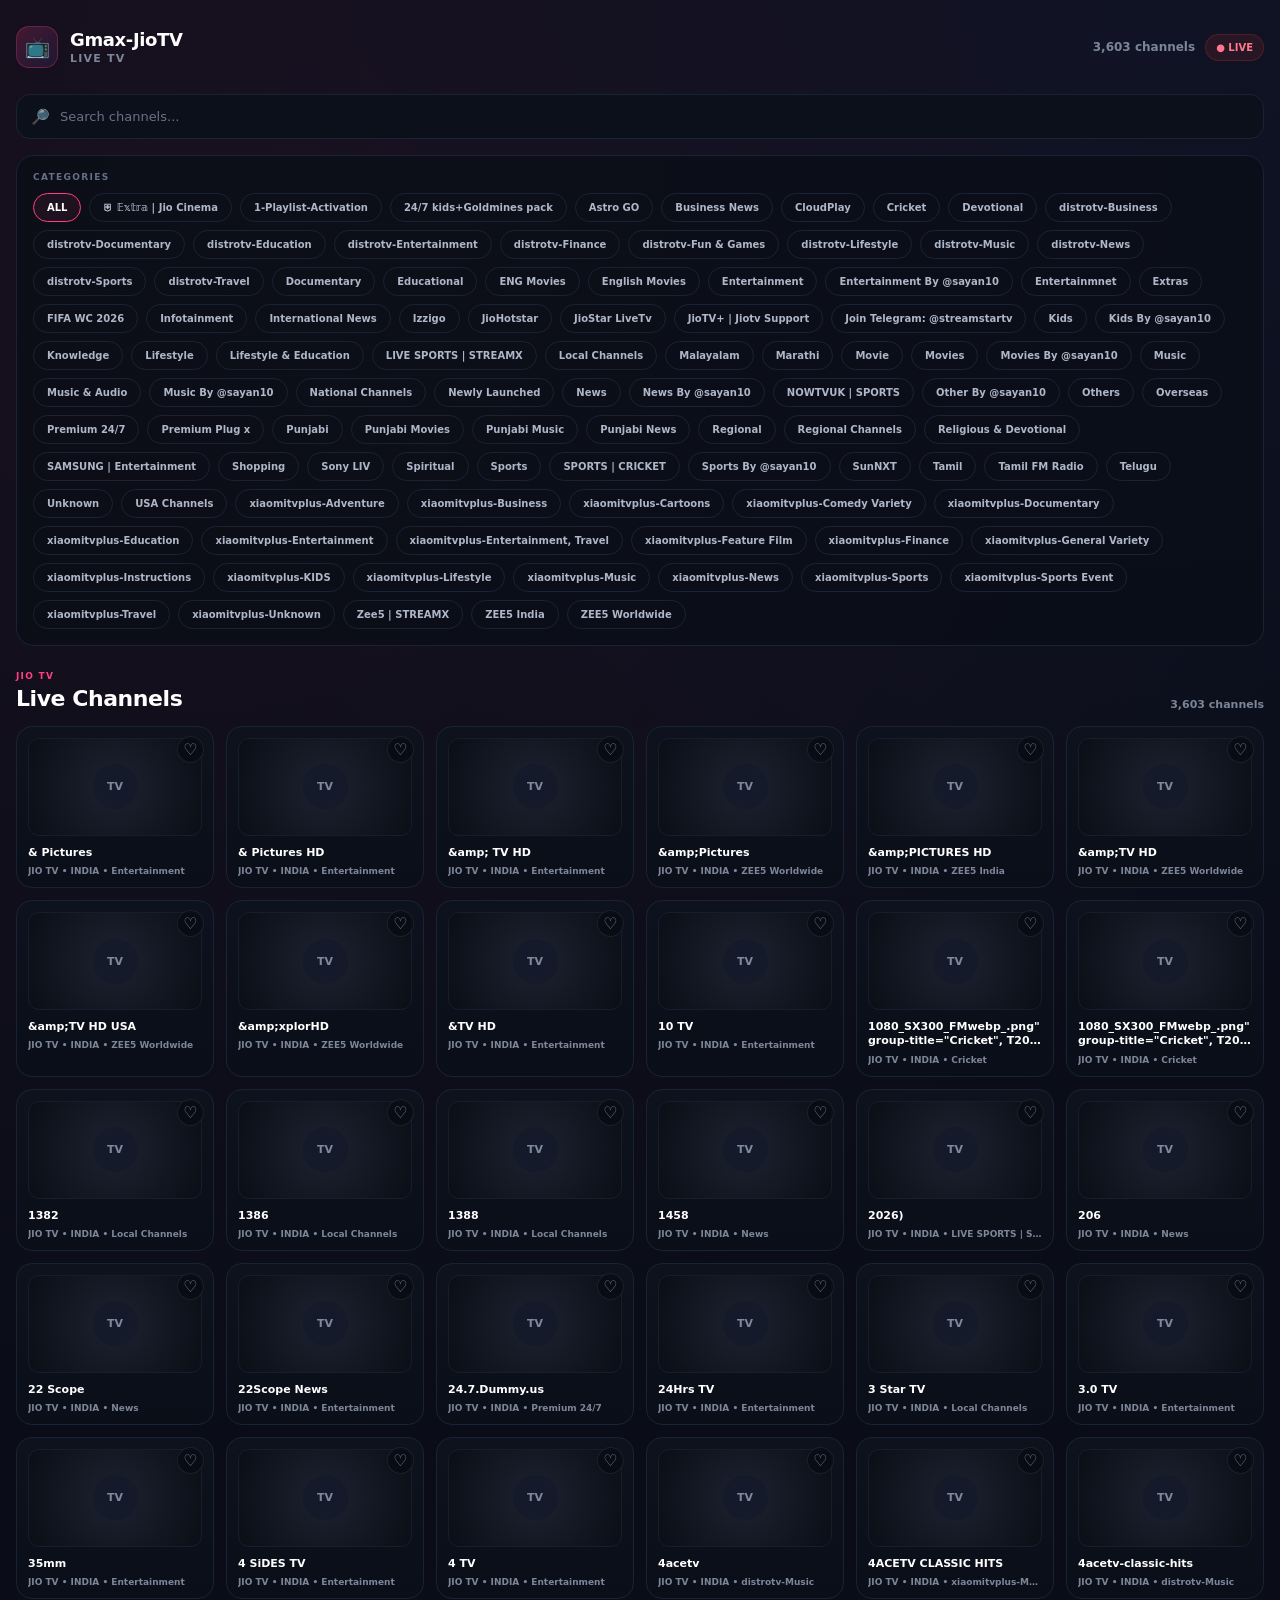
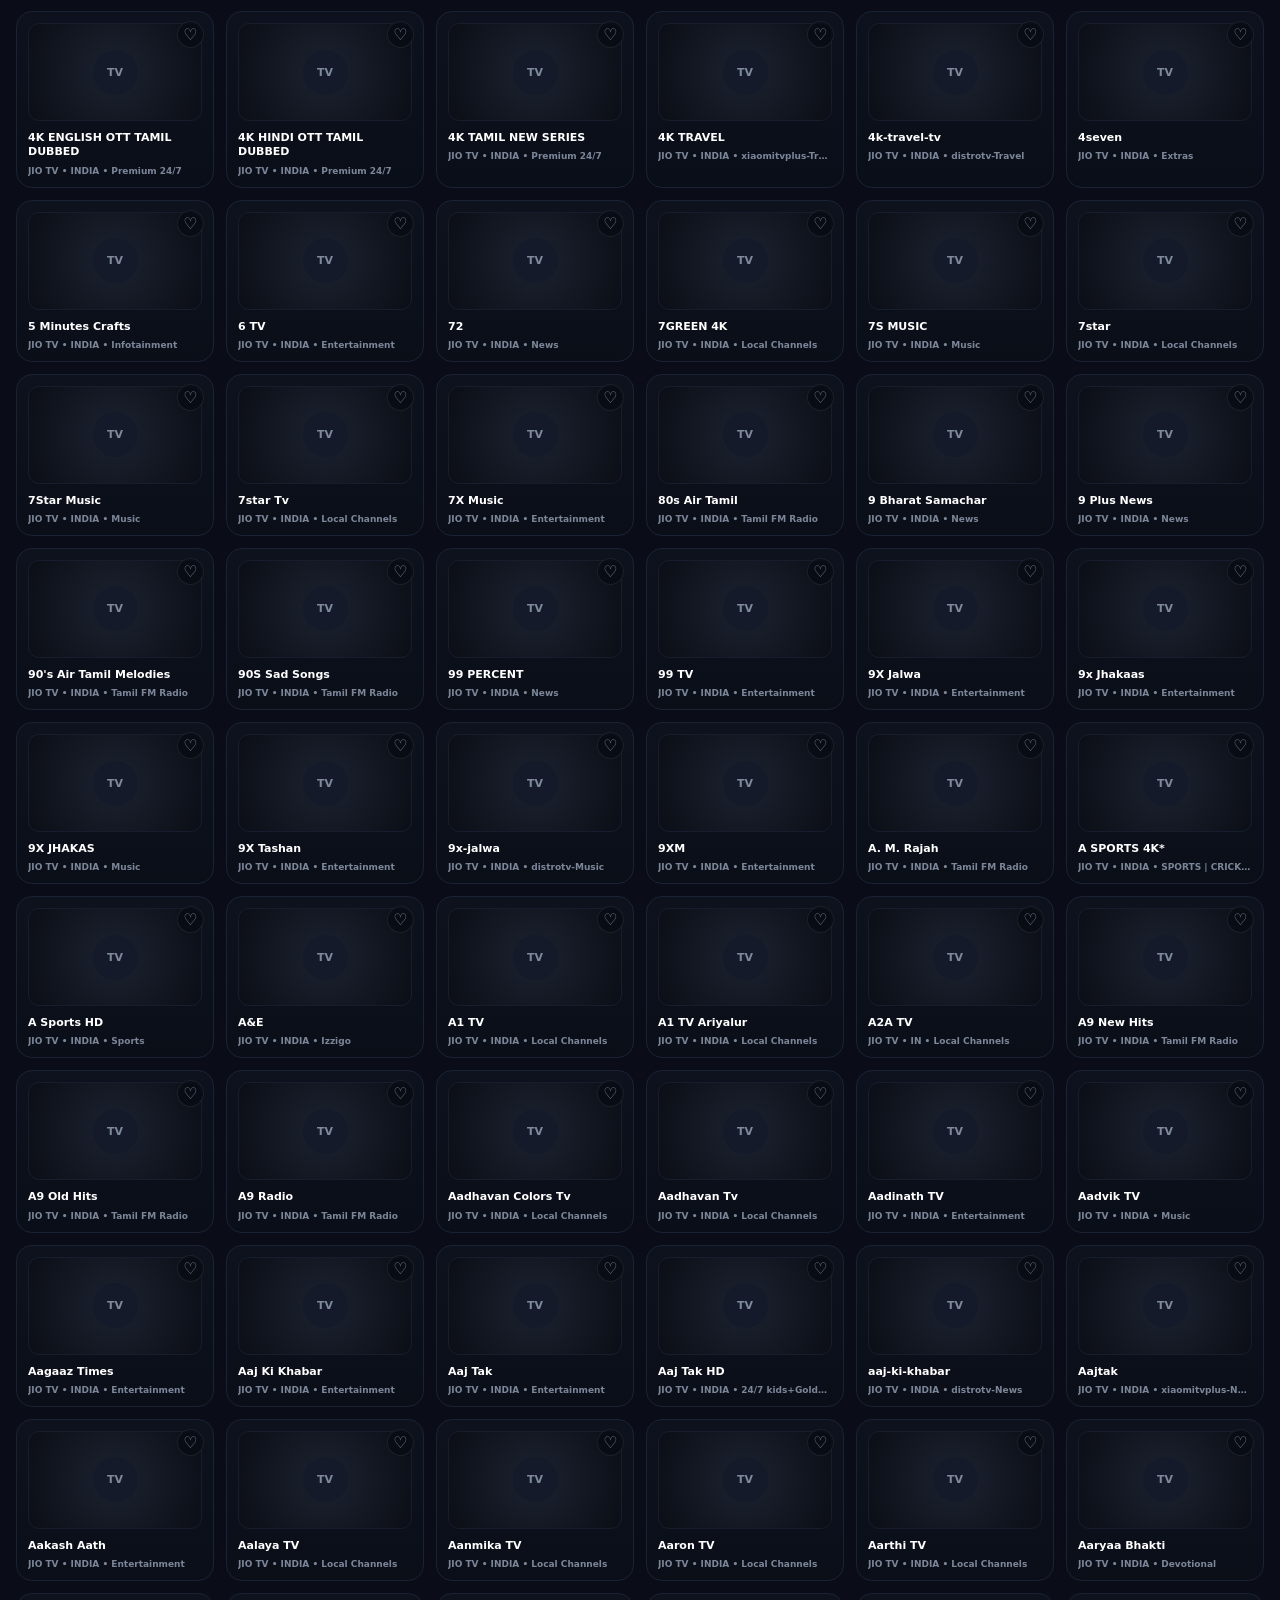
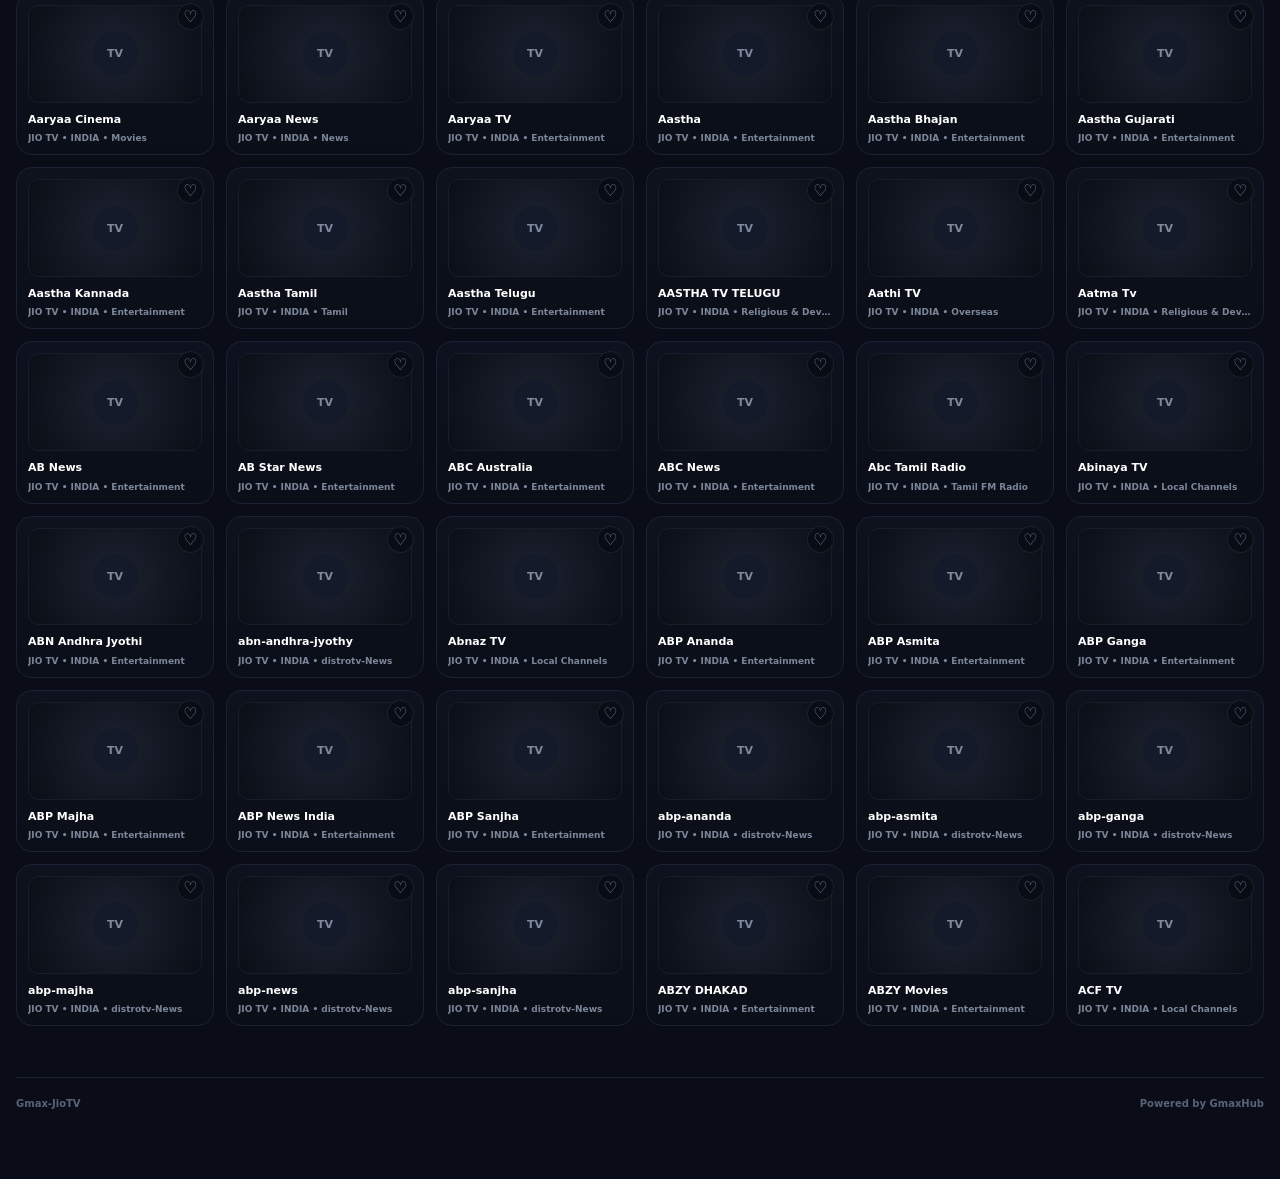
==== commit 453975b6: "Update index.html" ====
--- a/site/index.html
+++ b/site/index.html
@@ -42,7 +42,7 @@
         <video id="video" controls playsinline preload="metadata"></video>
         <div id="player-loading" class="player-overlay hidden">
           <div class="spinner"></div>
-          <span>Loading stream...</span>
+          <span id="player-loading-text">Connecting to live stream…</span>
         </div>
         <div id="player-empty" class="player-empty">
           <div class="empty-icon">📺</div>
@@ -90,1032 +90,8 @@
     </footer>
   </div>
 
-  <!-- INLINED APP LOGIC: Hides app.js from Network Tab & Only fetches channels.json -->
-  <script>
-    "use strict";
+  <!-- Canonical application logic -->
+  <script src="./app.js" defer></script>
 
-    const CHANNELS_URL = "./channels.json";
-    const CHANNELS_PER_PAGE = 60;
-    const LIVE_DELAY_SECONDS = 15;
-    const BUFFERING_GOAL_SECONDS = 25;
-    const REBUFFERING_GOAL_SECONDS = 6;
-    const BUFFER_BEHIND_SECONDS = 45;
-
-    let allChannels = [];
-    let filteredChannels = [];
-    let activeCategory = "ALL";
-    let visibleCount = CHANNELS_PER_PAGE;
-    let shakaPlayer = null;
-    let currentChannel = null;
-    let playerUiShell = null;
-    let playerControls = null;
-    let qualityMenu = null;
-    let playerUiTimer = null;
-    let liveStatusTimer = null;
-    let infiniteScrollObserver = null;
-    let infiniteScrollBusy = false;
-    let lastStreamUrl = "";
-    let lastStreamType = "";
-    let isPlayerRetrying = false;
-
-    const favorites = new Set(JSON.parse(localStorage.getItem("gmax-jiotv-favorites") || "[]"));
-
-    const channelsGrid = document.getElementById("channels-grid");
-    const categoryList = document.getElementById("category-list");
-    const searchInput = document.getElementById("search-input");
-    const channelCount = document.getElementById("channel-count");
-    const resultsCount = document.getElementById("results-count");
-    const loadMore = document.getElementById("load-more");
-    const loadMoreButton = document.getElementById("load-more-button");
-    const playerSection = document.getElementById("player-section");
-    const video = document.getElementById("video");
-    const playingTitle = document.getElementById("playing-title");
-    const playingMeta = document.getElementById("playing-meta");
-    const playerLoading = document.getElementById("player-loading");
-    const playerEmpty = document.getElementById("player-empty");
-    const playerError = document.getElementById("player-error");
-    const closePlayerButton = document.getElementById("close-player");
-
-    function escapeHtml(value) {
-      return String(value ?? "").replaceAll("&", "&amp;").replaceAll("<", "&lt;").replaceAll(">", "&gt;").replaceAll('"', "&quot;").replaceAll("'", "&#039;");
-    }
-
-    function normalize(value) {
-      return String(value ?? "").trim().toLowerCase();
-    }
-
-    function streamType(channel) {
-      const url = String(channel?.stream_url || channel?.url || "").toLowerCase();
-      if (url.includes(".mpd")) return "dash";
-      if (url.includes(".m3u8")) return "hls";
-      return "unknown";
-    }
-
-    function getStreamUrl(channel) {
-      return (channel?.stream_url || channel?.url || "");
-    }
-
-    function getCategory(channel) {
-      return (channel?.category || channel?.group || "Entertainment");
-    }
-
-    function saveFavorites() {
-      localStorage.setItem("gmax-jiotv-favorites", JSON.stringify([...favorites]));
-    }
-
-    function getChannelLogo(channel) {
-      return (channel?.logo || channel?.tvg_logo || "");
-    }
-
-    function getChannelId(channel) {
-      return String(channel?.id || channel?.tvgId || "");
-    }
-
-    function getLiveSeekRange() {
-      if (!shakaPlayer || typeof shakaPlayer.seekRange !== "function") return null;
-      try {
-        const range = shakaPlayer.seekRange();
-        if (!range || !Number.isFinite(range.end)) return null;
-        return range;
-      } catch (error) {
-        return null;
-      }
-    }
-
-    function getCurrentLiveLag() {
-      const range = getLiveSeekRange();
-      if (!range || !Number.isFinite(video.currentTime)) return null;
-      return Math.max(0, range.end - video.currentTime);
-    }
-
-    function getTargetLiveTime() {
-      const range = getLiveSeekRange();
-      if (!range) return null;
-      return Math.max(range.start, range.end - LIVE_DELAY_SECONDS);
-    }
-
-    function seekToConfiguredLivePosition() {
-      const target = getTargetLiveTime();
-      if (target === null) return false;
-      try {
-        shakaPlayer.seek(target);
-        return true;
-      } catch (error) {
-        try {
-          video.currentTime = target;
-          return true;
-        } catch (fallbackError) {
-          return false;
-        }
-      }
-    }
-
-    function toggleFavorite(channelId) {
-      const key = String(channelId);
-      if (favorites.has(key)) {
-        favorites.delete(key);
-      } else {
-        favorites.add(key);
-      }
-      saveFavorites();
-      renderChannels();
-    }
-
-    function buildCategories() {
-      const categories = new Set();
-      for (const channel of allChannels) {
-        const category = getCategory(channel);
-        if (category) categories.add(category);
-      }
-      const sorted = [...categories].sort((a, b) => String(a).localeCompare(String(b)));
-      categoryList.innerHTML = "";
-      const allButton = createCategoryButton("ALL", true);
-      categoryList.appendChild(allButton);
-      for (const category of sorted) {
-        categoryList.appendChild(createCategoryButton(category, false));
-      }
-    }
-
-    function createCategoryButton(category, active) {
-      const button = document.createElement("button");
-      button.type = "button";
-      button.className = "category-button" + (active ? " active" : "");
-      button.textContent = String(category);
-      button.addEventListener("click", () => {
-        activeCategory = category;
-        visibleCount = CHANNELS_PER_PAGE;
-        if (infiniteScrollObserver) {
-          infiniteScrollObserver.disconnect();
-          infiniteScrollObserver = null;
-        }
-        const oldSentinel = document.getElementById("gmax-infinite-scroll-sentinel");
-        if (oldSentinel) oldSentinel.remove();
-        document.querySelectorAll(".category-button").forEach(item => {
-          item.classList.toggle("active", item.textContent === String(category));
-        });
-        applyFilters();
-      });
-      return button;
-    }
-
-    function applyFilters() {
-      const query = normalize(searchInput.value);
-      filteredChannels = allChannels.filter(channel => {
-        const category = getCategory(channel);
-        const matchesCategory = activeCategory === "ALL" || normalize(category) === normalize(activeCategory);
-        if (!matchesCategory) return false;
-        if (!query) return true;
-        const searchable = [channel.name, channel.id, channel.group, channel.category, channel.language, channel.country].map(normalize).join(" ");
-        return searchable.includes(query);
-      });
-      resultsCount.textContent = `${filteredChannels.length.toLocaleString()} channels`;
-      visibleCount = Math.min(visibleCount, filteredChannels.length);
-      renderChannels();
-    }
-
-    function renderChannels() {
-      const visible = filteredChannels.slice(0, visibleCount);
-      channelsGrid.innerHTML = "";
-      if (visible.length === 0) {
-        channelsGrid.innerHTML = `<div class="empty-grid">No channels found.</div>`;
-        hideLoadMore();
-        return;
-      }
-      const fragment = document.createDocumentFragment();
-      for (const channel of visible) {
-        const card = createChannelCard(channel);
-        fragment.appendChild(card);
-      }
-      channelsGrid.appendChild(fragment);
-      hideLoadMore();
-      ensureInfiniteScrollObserver();
-    }
-
-    function createChannelCard(channel) {
-      const card = document.createElement("article");
-      card.className = "channel-card";
-      const id = getChannelId(channel) || String(Math.random());
-      const favorite = favorites.has(id);
-      const logo = getChannelLogo(channel);
-      const group = channel.group || channel.groupTitle || getCategory(channel);
-      card.innerHTML = `
-        <button class="favorite-button ${favorite ? "active" : ""}" type="button" aria-label="Favorite">${favorite ? "♥" : "♡"}</button>
-        <div class="channel-logo-wrap">
-          ${logo ? `<img class="channel-logo" src="${escapeHtml(logo)}" alt="${escapeHtml(channel.name)}" loading="lazy" referrerpolicy="no-referrer" onerror="this.style.display='none';this.nextElementSibling.style.display='flex';">` : ""}
-          <div class="channel-fallback" style="display:${logo ? "none" : "flex"};">TV</div>
-        </div>
-        <div class="channel-info">
-          <div class="channel-name">${escapeHtml(channel.name || "Unknown Channel")}</div>
-          <div class="channel-meta">JIO TV • ${escapeHtml(channel.country || "INDIA")} • ${escapeHtml(group)}</div>
-        </div>
-      `;
-      const favoriteButton = card.querySelector(".favorite-button");
-      favoriteButton.addEventListener("click", event => {
-        event.stopPropagation();
-        toggleFavorite(id);
-      });
-      card.addEventListener("click", () => {
-        openChannel(channel);
-      });
-      return card;
-    }
-
-    async function destroyPlayer() {
-      stopLiveStatusTimer();
-      hidePlayerErrorOverlay();
-      if (shakaPlayer) {
-        try { await shakaPlayer.destroy(); } catch (error) { console.warn("Shaka destroy failed:", error); }
-        shakaPlayer = null;
-      }
-      if (playerUiShell) playerUiShell.classList.remove("gmax-controls-hidden");
-    }
-
-    function showPlayerLoading(state) {
-      if (playerLoading) playerLoading.classList.toggle("hidden", !state);
-      if (state) showPlayerSpinner(); else hidePlayerSpinner();
-    }
-
-    function showPlayerError(message) {
-      playerError.textContent = message;
-      playerError.classList.remove("hidden");
-      showPlayerErrorOverlay(message);
-    }
-
-    function clearPlayerError() {
-      playerError.textContent = "";
-      playerError.classList.add("hidden");
-      hidePlayerErrorOverlay();
-    }
-
-    async function openChannel(channel) {
-      currentChannel = channel;
-      const id = channel.id || channel.tvgId;
-      let streamUrl = getStreamUrl(channel);
-
-      if (channel.cookie && channel.cookie.includes("__hdnea__=")) {
-        const separator = streamUrl.includes("?") ? "&" : "?";
-        streamUrl = `${streamUrl}${separator}${channel.cookie}`;
-      }
-
-      if (!streamUrl) {
-        showPlayerError("This channel does not contain a playable stream URL.");
-        return;
-      }
-
-      lastStreamUrl = streamUrl;
-      lastStreamType = streamType(channel);
-      playerSection.classList.remove("hidden");
-      playerEmpty.classList.add("hidden");
-      playingTitle.textContent = channel.name || "Channel";
-      playingMeta.textContent = ["JIO TV", channel.country || "INDIA", getCategory(channel)].filter(Boolean).join(" • ");
-      clearPlayerError();
-      showPlayerLoading(true);
-      history.replaceState(null, "", `?id=${encodeURIComponent(id || "")}`);
-      window.scrollTo({ top: 0, behavior: "smooth" });
-      await destroyPlayer();
-
-      try {
-        if (lastStreamType === "dash") {
-          await playDash(streamUrl);
-        } else if (lastStreamType === "hls") {
-          await playHls(streamUrl);
-        } else {
-          throw new Error(`Unsupported stream format:\n${streamUrl}`);
-        }
-      } catch (error) {
-        console.error("Playback failed:", error);
-        showPlayerError(error instanceof Error ? error.message : String(error));
-      } finally {
-        showPlayerLoading(false);
-      }
-    }
-
-    async function playDash(streamUrl) {
-      if (!window.shaka) throw new Error("Shaka Player has not loaded yet.");
-      if (!shaka.Player.isBrowserSupported()) throw new Error("This browser does not support Shaka Player.");
-      
-      shakaPlayer = new shaka.Player();
-      shakaPlayer.configure({
-        streaming: {
-          bufferingGoal: BUFFERING_GOAL_SECONDS,
-          rebufferingGoal: REBUFFERING_GOAL_SECONDS,
-          bufferBehind: BUFFER_BEHIND_SECONDS
-        }
-      });
-      await shakaPlayer.attach(video);
-      shakaPlayer.addEventListener("error", event => console.error("Shaka error:", event.detail));
-
-      let hdneaCookie = null;
-      if (currentChannel && currentChannel.cookie && currentChannel.cookie.includes("__hdnea__=")) {
-        hdneaCookie = currentChannel.cookie;
-      }
-
-      if (hdneaCookie) {
-        const networkingEngine = shakaPlayer.getNetworkingEngine();
-        if (networkingEngine) {
-          networkingEngine.registerRequestFilter((requestType, request) => {
-            const isManifest = requestType === shaka.net.NetworkingEngine.RequestType.MANIFEST;
-            const isSegment = requestType === shaka.net.NetworkingEngine.RequestType.SEGMENT;
-            if (isManifest || isSegment) {
-              request.uris = request.uris.map(uri => {
-                if (!uri || uri.includes("__hdnea__=")) return uri;
-                const separator = uri.includes("?") ? "&" : "?";
-                return (uri + separator + hdneaCookie);
-              });
-            }
-          });
-        }
-      }
-
-      if (currentChannel && currentChannel.key_id && currentChannel.key) {
-        const clearKeys = {};
-        clearKeys[currentChannel.key_id] = currentChannel.key;
-        shakaPlayer.configure({ drm: { clearKeys } });
-      }
-
-      await shakaPlayer.load(streamUrl);
-      seekToConfiguredLivePosition();
-      video.controls = false;
-      setupCinematicPlayer();
-      updateQualityOptions();
-      startLiveStatusTimer();
-      updatePlayerUi();
-      await video.play().catch(() => {});
-    }
-
-    async function playHls(streamUrl) {
-      if (video.canPlayType("application/vnd.apple.mpegurl")) {
-        video.src = streamUrl;
-        video.controls = false;
-        setupCinematicPlayer();
-        updateQualityOptions();
-        startLiveStatusTimer();
-        await waitForVideoReady();
-        seekNativeHlsToDelayedLive();
-        updatePlayerUi();
-        await video.play().catch(() => {});
-        return;
-      }
-
-      if (window.shaka && shaka.Player.isBrowserSupported()) {
-        shakaPlayer = new shaka.Player();
-        shakaPlayer.configure({
-          streaming: {
-            bufferingGoal: BUFFERING_GOAL_SECONDS,
-            rebufferingGoal: REBUFFERING_GOAL_SECONDS,
-            bufferBehind: BUFFER_BEHIND_SECONDS
-          }
-        });
-        await shakaPlayer.attach(video);
-        shakaPlayer.addEventListener("error", event => console.error("Shaka HLS error:", event.detail));
-
-        if (currentChannel && currentChannel.cookie && currentChannel.cookie.includes("__hdnea__=")) {
-          const hdneaCookie = currentChannel.cookie;
-          const networkingEngine = shakaPlayer.getNetworkingEngine();
-          if (networkingEngine) {
-            networkingEngine.registerRequestFilter((requestType, request) => {
-              const isManifest = requestType === shaka.net.NetworkingEngine.RequestType.MANIFEST;
-              const isSegment = requestType === shaka.net.NetworkingEngine.RequestType.SEGMENT;
-              if (isManifest || isSegment) {
-                request.uris = request.uris.map(uri => {
-                  if (!uri || uri.includes("__hdnea__=")) return uri;
-                  const separator = uri.includes("?") ? "&" : "?";
-                  return (uri + separator + hdneaCookie);
-                });
-              }
-            });
-          }
-        }
-
-        await shakaPlayer.load(streamUrl);
-        seekToConfiguredLivePosition();
-        video.controls = false;
-        setupCinematicPlayer();
-        updateQualityOptions();
-        startLiveStatusTimer();
-        updatePlayerUi();
-        await video.play().catch(() => {});
-        return;
-      }
-      throw new Error("This browser cannot play HLS.");
-    }
-
-    function seekNativeHlsToDelayedLive() {
-      try {
-        const duration = video.duration;
-        if (!Number.isFinite(duration) || duration <= 0) return false;
-        const target = Math.max(0, duration - LIVE_DELAY_SECONDS);
-        video.currentTime = target;
-        return true;
-      } catch (error) {
-        return false;
-      }
-    }
-
-    function waitForVideoReady() {
-      return new Promise(resolve => {
-        if (video.readyState >= 2) { resolve(); return; }
-        let settled = false;
-        const finish = () => {
-          if (settled) return;
-          settled = true;
-          video.removeEventListener("loadedmetadata", finish);
-          video.removeEventListener("canplay", finish);
-          resolve();
-        };
-        video.addEventListener("loadedmetadata", finish, { once: true });
-        video.addEventListener("canplay", finish, { once: true });
-        setTimeout(finish, 5000);
-      });
-    }
-
-    function injectCinematicPlayerStyles() {
-      if (document.getElementById("gmax-cinematic-player-styles")) return;
-      const style = document.createElement("style");
-      style.id = "gmax-cinematic-player-styles";
-      style.textContent = `
-        .gmax-player-shell { position: relative; width: 100%; aspect-ratio: 16 / 9; min-height: 280px; background: #000; overflow: hidden; border-radius: 18px; box-shadow: 0 30px 90px rgba(0,0,0,.55); isolation: isolate; user-select: none; }
-        .gmax-player-shell video { position: absolute; inset: 0; width: 100%; height: 100%; object-fit: contain; background: #000; }
-        .gmax-player-gradient { position: absolute; inset: auto 0 0; height: 210px; pointer-events: none; background: linear-gradient(to bottom, transparent 0%, rgba(0,0,0,.08) 20%, rgba(0,0,0,.82) 100%); z-index: 3; }
-        .gmax-player-top { position: absolute; top: 0; left: 0; right: 0; padding: 20px; display: flex; align-items: flex-start; gap: 12px; z-index: 6; background: linear-gradient(to bottom, rgba(0,0,0,.7), transparent); pointer-events: none; }
-        .gmax-now-playing { display: flex; align-items: center; gap: 12px; min-width: 0; }
-        .gmax-channel-art { width: 54px; height: 54px; border-radius: 12px; object-fit: contain; background: rgba(255,255,255,.08); padding: 5px; border: 1px solid rgba(255,255,255,.1); flex: 0 0 auto; }
-        .gmax-now-copy { min-width: 0; }
-        .gmax-now-label { font: 800 10px/1 system-ui, sans-serif; letter-spacing: .12em; text-transform: uppercase; color: #ff2b83; margin-bottom: 6px; }
-        .gmax-now-title { color: #fff; font: 800 clamp(15px, 2vw, 22px)/1.2 system-ui, sans-serif; white-space: nowrap; overflow: hidden; text-overflow: ellipsis; max-width: min(55vw, 520px); }
-        .gmax-now-meta { color: rgba(255,255,255,.65); font: 500 11px/1.3 system-ui, sans-serif; margin-top: 4px; }
-        .gmax-live-badge { margin-left: auto; pointer-events: auto; display: inline-flex; align-items: center; gap: 7px; padding: 8px 11px; border-radius: 999px; color: #fff; background: rgba(229,9,20,.95); font: 900 10px/1 system-ui, sans-serif; letter-spacing: .08em; box-shadow: 0 8px 28px rgba(229,9,20,.35); }
-        .gmax-live-dot { width: 7px; height: 7px; border-radius: 50%; background: #fff; box-shadow: 0 0 0 5px rgba(255,255,255,.08); }
-        .gmax-player-controls { position: absolute; left: 0; right: 0; bottom: 0; z-index: 8; display: flex; align-items: center; gap: 9px; padding: 70px 18px 16px; color: #fff; background: linear-gradient(transparent, rgba(0,0,0,.92)); transition: opacity .2s ease, transform .2s ease; }
-        .gmax-player-shell.gmax-controls-hidden .gmax-player-controls, .gmax-player-shell.gmax-controls-hidden .gmax-player-top { opacity: 0; pointer-events: none; }
-        .gmax-player-button { width: 38px; height: 38px; border: 0; border-radius: 11px; display: grid; place-items: center; background: rgba(255,255,255,.1); color: #fff; cursor: pointer; font: 700 15px/1 system-ui, sans-serif; transition: .15s ease; flex: 0 0 auto; }
-        .gmax-player-button:hover { background: rgba(255,43,131,.28); transform: translateY(-1px); }
-        .gmax-player-spacer { flex: 1; }
-        .gmax-live-lag { color: rgba(255,255,255,.88); font: 700 12px/1 system-ui, sans-serif; white-space: nowrap; }
-        .gmax-go-live { border: 1px solid rgba(255,43,131,.5); background: rgba(255,43,131,.12); color: #fff; padding: 9px 12px; border-radius: 10px; font: 800 10px/1 system-ui, sans-serif; letter-spacing: .06em; cursor: pointer; }
-        .gmax-go-live:hover { background: rgba(255,43,131,.28); }
-        .gmax-volume { width: 86px; accent-color: #ff2b83; cursor: pointer; }
-        .gmax-quality-wrap { position: relative; }
-        .gmax-quality-menu { position: absolute; right: 0; bottom: 50px; width: 180px; max-height: 280px; overflow-y: auto; padding: 7px; display: none; background: rgba(15,15,18,.97); border: 1px solid rgba(255,255,255,.11); border-radius: 14px; box-shadow: 0 20px 60px rgba(0,0,0,.65); backdrop-filter: blur(18px); z-index: 30; }
-        .gmax-quality-menu.open { display: block; }
-        .gmax-quality-item { display: block; width: 100%; border: 0; border-radius: 9px; background: transparent; color: rgba(255,255,255,.76); text-align: left; padding: 10px 11px; cursor: pointer; font: 700 12px/1 system-ui, sans-serif; }
-        .gmax-quality-item:hover, .gmax-quality-item.active { color: #fff; background: rgba(255,43,131,.16); }
-        .gmax-spinner { position: absolute; left: 50%; top: 50%; width: 46px; height: 46px; margin: -23px 0 0 -23px; border: 3px solid rgba(255,255,255,.18); border-top-color: #ff2b83; border-radius: 50%; animation: gmaxSpin .8s linear infinite; z-index: 10; }
-        @keyframes gmaxSpin { to { transform: rotate(360deg); } }
-        .gmax-player-error { position: absolute; inset: 0; display: none; align-items: center; justify-content: center; flex-direction: column; gap: 10px; text-align: center; padding: 24px; background: radial-gradient(circle at center, rgba(60,10,35,.75), rgba(0,0,0,.96)); color: #fff; z-index: 20; }
-        .gmax-player-error.open { display: flex; }
-        .gmax-error-title { font: 800 20px/1.2 system-ui, sans-serif; }
-        .gmax-error-message { max-width: 520px; color: rgba(255,255,255,.6); font: 500 12px/1.5 system-ui, sans-serif; }
-        .gmax-retry-button { margin-top: 7px; border: 0; border-radius: 10px; background: #ff2b83; color: #fff; padding: 11px 16px; cursor: pointer; font: 800 11px/1 system-ui, sans-serif; }
-        .gmax-player-info { margin-top: 16px; display: grid; gap: 16px; }
-        .gmax-player-info-main { display: flex; align-items: center; gap: 13px; }
-        .gmax-info-logo { width: 52px; height: 52px; border-radius: 12px; object-fit: contain; background: rgba(255,255,255,.05); padding: 5px; }
-        .gmax-info-label { color: #ff2b83; font: 900 10px/1 system-ui, sans-serif; letter-spacing: .1em; text-transform: uppercase; margin-bottom: 5px; }
-        .gmax-info-title { color: #fff; font: 900 20px/1.2 system-ui, sans-serif; }
-        .gmax-info-meta { margin-top: 4px; color: rgba(255,255,255,.5); font: 500 12px/1.3 system-ui, sans-serif; }
-        .gmax-related-title { color: #fff; font: 900 17px/1.2 system-ui, sans-serif; margin-bottom: 9px; }
-        .gmax-related-row { display: flex; gap: 11px; overflow-x: auto; scrollbar-width: thin; padding-bottom: 4px; }
-        .gmax-related-card { flex: 0 0 155px; min-height: 92px; border: 1px solid rgba(255,255,255,.07); background: linear-gradient(145deg, rgba(255,255,255,.06), rgba(255,255,255,.025)); border-radius: 12px; overflow: hidden; cursor: pointer; transition: .18s ease; }
-        .gmax-related-card:hover { transform: translateY(-2px); border-color: rgba(255,43,131,.35); }
-        .gmax-related-image { width: 100%; height: 55px; object-fit: contain; background: #0b0b0e; padding: 8px; }
-        .gmax-related-name { padding: 7px 9px; color: rgba(255,255,255,.9); font: 800 11px/1.2 system-ui, sans-serif; white-space: nowrap; overflow: hidden; text-overflow: ellipsis; }
-        @media (max-width: 700px) {
-          .gmax-player-shell { border-radius: 10px; min-height: 210px; }
-          .gmax-player-top { padding: 10px; }
-          .gmax-channel-art { width: 42px; height: 42px; border-radius: 9px; }
-          .gmax-now-title { max-width: 48vw; }
-          .gmax-now-meta { display: none; }
-          .gmax-live-badge { padding: 7px 9px; }
-          .gmax-player-controls { gap: 6px; padding: 58px 9px 9px; }
-          .gmax-volume, .gmax-live-lag { display: none; }
-          .gmax-player-button { width: 34px; height: 34px; }
-          .gmax-go-live { padding: 8px 9px; }
-          .gmax-related-card { flex-basis: 135px; }
-        }
-      `;
-      document.head.appendChild(style);
-    }
-
-    function setupCinematicPlayer() {
-      injectCinematicPlayerStyles();
-      let shell = video.closest(".gmax-player-shell");
-      if (!shell) {
-        const parent = video.parentElement;
-        if (!parent) return;
-        shell = document.createElement("div");
-        shell.className = "gmax-player-shell";
-        parent.insertBefore(shell, video);
-        shell.appendChild(video);
-      }
-      playerUiShell = shell;
-      if (!playerControls) createPlayerControls(shell);
-      updatePlayerIdentity();
-      buildRelatedChannels();
-      hidePlayerErrorOverlay();
-    }
-
-    function createPlayerControls(shell) {
-      const gradient = document.createElement("div");
-      gradient.className = "gmax-player-gradient";
-      shell.appendChild(gradient);
-
-      const top = document.createElement("div");
-      top.className = "gmax-player-top";
-      top.innerHTML = `
-        <div class="gmax-now-playing">
-          <img class="gmax-channel-art" data-role="channel-art" alt="">
-          <div class="gmax-now-copy">
-            <div class="gmax-now-label">NOW PLAYING</div>
-            <div class="gmax-now-title" data-role="channel-title">Live TV</div>
-            <div class="gmax-now-meta" data-role="channel-meta">JIO TV</div>
-          </div>
-        </div>
-        <div class="gmax-live-badge" title="Live"><span class="gmax-live-dot"></span> LIVE</div>
-      `;
-      shell.appendChild(top);
-
-      const spinner = document.createElement("div");
-      spinner.className = "gmax-spinner";
-      spinner.dataset.role = "spinner";
-      shell.appendChild(spinner);
-
-      const errorOverlay = document.createElement("div");
-      errorOverlay.className = "gmax-player-error";
-      errorOverlay.dataset.role = "error";
-      errorOverlay.innerHTML = `
-        <div class="gmax-error-title">Playback problem</div>
-        <div class="gmax-error-message" data-role="error-message">The channel could not be played.</div>
-        <button class="gmax-retry-button" data-action="retry" type="button">RECONNECT</button>
-      `;
-      shell.appendChild(errorOverlay);
-
-      const controls = document.createElement("div");
-      controls.className = "gmax-player-controls";
-      controls.innerHTML = `
-        <button class="gmax-player-button" data-action="play" type="button" title="Play / Pause">▶</button>
-        <button class="gmax-player-button" data-action="mute" type="button" title="Mute">🔊</button>
-        <input class="gmax-volume" data-action="volume" type="range" min="0" max="1" step="0.05" value="1" aria-label="Volume">
-        <span class="gmax-live-lag" data-role="live-lag">LIVE • -15s</span>
-        <button class="gmax-go-live" data-action="go-live" type="button" title="Return to the live safety position">GO LIVE</button>
-        <span class="gmax-player-spacer"></span>
-        <div class="gmax-quality-wrap">
-          <button class="gmax-player-button" data-action="quality" type="button" title="Quality">⚙</button>
-          <div class="gmax-quality-menu" data-role="quality-menu"></div>
-        </div>
-        <button class="gmax-player-button" data-action="fullscreen" type="button" title="Fullscreen">⛶</button>
-      `;
-      shell.appendChild(controls);
-
-      playerControls = controls;
-      qualityMenu = controls.querySelector('[data-role="quality-menu"]');
-
-      controls.querySelector('[data-action="play"]').addEventListener("click", async event => {
-        event.stopPropagation();
-        if (video.paused) {
-          await video.play().catch(() => {});
-        } else {
-          video.pause();
-        }
-        updatePlayerUi();
-      });
-
-      controls.querySelector('[data-action="mute"]').addEventListener("click", event => {
-        event.stopPropagation();
-        video.muted = !video.muted;
-        updatePlayerUi();
-      });
-
-      controls.querySelector('[data-action="volume"]').addEventListener("input", event => {
-        event.stopPropagation();
-        video.volume = Number(event.target.value);
-        video.muted = video.volume === 0;
-        updatePlayerUi();
-      });
-
-      controls.querySelector('[data-action="go-live"]').addEventListener("click", event => {
-        event.stopPropagation();
-        if (seekToConfiguredLivePosition()) {
-          video.play().catch(() => {});
-        }
-        updatePlayerUi();
-      });
-
-      controls.querySelector('[data-action="quality"]').addEventListener("click", event => {
-        event.stopPropagation();
-        qualityMenu.classList.toggle("open");
-      });
-
-      controls.querySelector('[data-action="fullscreen"]').addEventListener("click", event => {
-        event.stopPropagation();
-        toggleFullscreen();
-      });
-
-      errorOverlay.querySelector('[data-action="retry"]').addEventListener("click", event => {
-        event.stopPropagation();
-        retryCurrentChannel();
-      });
-
-      shell.addEventListener("dblclick", event => {
-        if (event.target.closest(".gmax-player-controls")) return;
-        toggleFullscreen();
-      });
-
-      shell.addEventListener("click", event => {
-        if (event.target !== video) return;
-        if (video.paused) {
-          video.play().catch(() => {});
-        } else {
-          video.pause();
-        }
-      });
-
-      ["play", "pause", "timeupdate", "loadedmetadata", "volumechange", "durationchange", "progress", "canplay"].forEach(eventName => {
-        video.addEventListener(eventName, updatePlayerUi);
-      });
-
-      shell.addEventListener("mousemove", () => {
-        showPlayerControlsTemporarily();
-      });
-
-      shell.addEventListener("touchstart", () => {
-        showPlayerControlsTemporarily();
-      }, { passive: true });
-
-      document.addEventListener("click", event => {
-        if (!qualityMenu) return;
-        if (!event.target.closest(".gmax-quality-wrap")) {
-          qualityMenu.classList.remove("open");
-        }
-      });
-
-      window.addEventListener("keydown", handlePlayerKeyboard);
-    }
-
-    function updatePlayerIdentity() {
-      if (!playerUiShell || !currentChannel) return;
-      const art = playerUiShell.querySelector('[data-role="channel-art"]');
-      const title = playerUiShell.querySelector('[data-role="channel-title"]');
-      const meta = playerUiShell.querySelector('[data-role="channel-meta"]');
-      const logo = getChannelLogo(currentChannel);
-
-      if (art) {
-        if (logo) {
-          art.src = logo;
-          art.style.display = "block";
-        } else {
-          art.removeAttribute("src");
-          art.style.display = "none";
-        }
-      }
-      if (title) title.textContent = currentChannel.name || "Live TV";
-      if (meta) {
-        meta.textContent = ["JIO TV", currentChannel.country || "INDIA", getCategory(currentChannel)].filter(Boolean).join(" • ");
-      }
-    }
-
-    function buildRelatedChannels() {
-      if (!playerSection || !currentChannel) return;
-      let info = playerSection.querySelector(".gmax-player-info");
-      if (!info) {
-        info = document.createElement("div");
-        info.className = "gmax-player-info";
-        playerSection.appendChild(info);
-      }
-      const logo = getChannelLogo(currentChannel);
-      const related = allChannels
-        .filter(channel => getChannelId(channel) !== getChannelId(currentChannel))
-        .filter(channel => normalize(getCategory(channel)) === normalize(getCategory(currentChannel)))
-        .slice(0, 12);
-
-      info.innerHTML = `
-        <div class="gmax-player-info-main">
-          ${logo ? `<img class="gmax-info-logo" src="${escapeHtml(logo)}" alt="" referrerpolicy="no-referrer">` : ""}
-          <div>
-            <div class="gmax-info-label">NOW PLAYING</div>
-            <div class="gmax-info-title">${escapeHtml(currentChannel.name || "Live TV")}</div>
-            <div class="gmax-info-meta">${escapeHtml(["JIO TV", currentChannel.country || "INDIA", getCategory(currentChannel)].filter(Boolean).join(" • "))}</div>
-          </div>
-        </div>
-        ${related.length ? `
-          <div>
-            <div class="gmax-related-title">RELATED CHANNELS</div>
-            <div class="gmax-related-row">
-              ${related.map(channel => {
-                const channelLogo = getChannelLogo(channel);
-                return `
-                  <div class="gmax-related-card" data-related-channel="${escapeHtml(getChannelId(channel))}">
-                    ${channelLogo ? `<img class="gmax-related-image" src="${escapeHtml(channelLogo)}" alt="" loading="lazy" referrerpolicy="no-referrer">` : `<div class="gmax-related-image" style="display:grid; place-items:center; color:#777; font-weight:800;">TV</div>`}
-                    <div class="gmax-related-name">${escapeHtml(channel.name || "Channel")}</div>
-                  </div>
-                `;
-              }).join("")}
-            </div>
-          </div>
-        ` : ""}
-      `;
-
-      info.querySelectorAll("[data-related-channel]").forEach(card => {
-        card.addEventListener("click", () => {
-          const id = card.dataset.relatedChannel;
-          const channel = allChannels.find(item => getChannelId(item) === String(id));
-          if (channel) openChannel(channel);
-        });
-      });
-    }
-
-    function showPlayerControlsTemporarily() {
-      if (!playerUiShell) return;
-      playerUiShell.classList.remove("gmax-controls-hidden");
-      clearTimeout(playerUiTimer);
-      playerUiTimer = setTimeout(() => {
-        if (!video.paused) playerUiShell.classList.add("gmax-controls-hidden");
-      }, 2800);
-    }
-
-    function toggleFullscreen() {
-      if (!playerUiShell) return;
-      if (document.fullscreenElement) {
-        document.exitFullscreen().catch(() => {});
-      } else {
-        if (playerUiShell.requestFullscreen) {
-          playerUiShell.requestFullscreen().catch(() => {});
-        }
-      }
-    }
-
-    function handlePlayerKeyboard(event) {
-      if (!playerUiShell || playerSection.classList.contains("hidden")) return;
-      const target = event.target;
-      if (target && (target.tagName === "INPUT" || target.tagName === "TEXTAREA" || target.isContentEditable)) return;
-      const key = String(event.key).toLowerCase();
-
-      if (key === " ") {
-        event.preventDefault();
-        if (video.paused) video.play().catch(() => {});
-        else video.pause();
-        updatePlayerUi();
-      } else if (key === "m") {
-        video.muted = !video.muted;
-        updatePlayerUi();
-      } else if (key === "f") {
-        toggleFullscreen();
-      } else if (key === "g") {
-        seekToConfiguredLivePosition();
-      } else if (key === "arrowup") {
-        event.preventDefault();
-        video.volume = Math.min(1, video.volume + 0.05);
-        video.muted = false;
-        updatePlayerUi();
-      } else if (key === "arrowdown") {
-        event.preventDefault();
-        video.volume = Math.max(0, video.volume - 0.05);
-        updatePlayerUi();
-      }
-      showPlayerControlsTemporarily();
-    }
-
-    function showPlayerSpinner() {
-      if (!playerUiShell) return;
-      const spinner = playerUiShell.querySelector('[data-role="spinner"]');
-      if (spinner) spinner.style.display = "block";
-    }
-
-    function hidePlayerSpinner() {
-      if (!playerUiShell) return;
-      const spinner = playerUiShell.querySelector('[data-role="spinner"]');
-      if (spinner) spinner.style.display = "none";
-    }
-
-    function showPlayerErrorOverlay(message) {
-      if (!playerUiShell) return;
-      const overlay = playerUiShell.querySelector('[data-role="error"]');
-      if (!overlay) return;
-      const messageElement = overlay.querySelector('[data-role="error-message"]');
-      if (messageElement) messageElement.textContent = message || "The channel could not be played.";
-      overlay.classList.add("open");
-    }
-
-    function hidePlayerErrorOverlay() {
-      if (!playerUiShell) return;
-      const overlay = playerUiShell.querySelector('[data-role="error"]');
-      if (overlay) overlay.classList.remove("open");
-    }
-
-    async function retryCurrentChannel() {
-      if (isPlayerRetrying || !currentChannel) return;
-      isPlayerRetrying = true;
-      showPlayerLoading(true);
-      clearPlayerError();
-      try {
-        await destroyPlayer();
-        if (lastStreamType === "dash") await playDash(lastStreamUrl);
-        else if (lastStreamType === "hls") await playHls(lastStreamUrl);
-        else throw new Error("Unsupported stream format.");
-      } catch (error) {
-        showPlayerError(error instanceof Error ? error.message : String(error));
-      } finally {
-        isPlayerRetrying = false;
-        showPlayerLoading(false);
-      }
-    }
-
-    function startLiveStatusTimer() {
-      stopLiveStatusTimer();
-      liveStatusTimer = setInterval(() => { updateLiveStatus(); }, 1000);
-      updateLiveStatus();
-    }
-
-    function stopLiveStatusTimer() {
-      if (liveStatusTimer) {
-        clearInterval(liveStatusTimer);
-        liveStatusTimer = null;
-      }
-    }
-
-    function updateLiveStatus() {
-      if (!playerControls) return;
-      const lagElement = playerControls.querySelector('[data-role="live-lag"]');
-      if (!lagElement) return;
-      const lag = getCurrentLiveLag();
-      if (lag === null) {
-        lagElement.textContent = `LIVE • -${LIVE_DELAY_SECONDS}s`;
-        return;
-      }
-      const rounded = Math.max(0, Math.round(lag));
-      lagElement.textContent = `LIVE • -${rounded}s`;
-    }
-
-    function updateQualityOptions() {
-      if (!qualityMenu) return;
-      if (!shakaPlayer || typeof shakaPlayer.getVariantTracks !== "function") {
-        qualityMenu.innerHTML = `
-          <button class="gmax-quality-item active" type="button">Auto</button>
-          <button class="gmax-quality-item" type="button" disabled>Native HLS</button>
-        `;
-        return;
-      }
-      const tracks = shakaPlayer.getVariantTracks().filter(track => track && track.video && track.height);
-      const bestByResolution = new Map();
-      for (const track of tracks) {
-        const height = Number(track.height);
-        const existing = bestByResolution.get(height);
-        if (!existing || Number(track.bandwidth || 0) > Number(existing.bandwidth || 0)) {
-          bestByResolution.set(height, track);
-        }
-      }
-      const uniqueTracks = [...bestByResolution.values()].sort((a, b) => Number(b.height || 0) - Number(a.height || 0));
-
-      qualityMenu.innerHTML = `
-        <button class="gmax-quality-item active" data-quality="auto" type="button">Auto</button>
-        ${uniqueTracks.map(track => {
-          const fps = Number(track.frameRate || 0);
-          return `<button class="gmax-quality-item" data-quality-track="${track.id}" type="button">${track.height}p${fps ? ` • ${Math.round(fps)}fps` : ""}</button>`;
-        }).join("")}
-      `;
-
-      qualityMenu.querySelectorAll("[data-quality]").forEach(button => {
-        button.addEventListener("click", event => {
-          event.stopPropagation();
-          if (button.dataset.quality === "auto") {
-            shakaPlayer.configure({ abr: { enabled: true } });
-            setActiveQualityButton(button);
-            qualityMenu.classList.remove("open");
-            return;
-          }
-        });
-      });
-
-      qualityMenu.querySelectorAll("[data-quality-track]").forEach(button => {
-        button.addEventListener("click", event => {
-          event.stopPropagation();
-          const trackId = Number(button.dataset.qualityTrack);
-          const selected = tracks.find(track => Number(track.id) === trackId);
-          if (!selected) return;
-          shakaPlayer.configure({ abr: { enabled: false } });
-          shakaPlayer.selectVariantTrack(selected, true, 0);
-          setActiveQualityButton(button);
-          qualityMenu.classList.remove("open");
-        });
-      });
-    }
-
-    function setActiveQualityButton(activeButton) {
-      if (!qualityMenu) return;
-      qualityMenu.querySelectorAll(".gmax-quality-item").forEach(item => {
-        item.classList.toggle("active", item === activeButton);
-      });
-    }
-
-    function updatePlayerUi() {
-      if (!playerControls) return;
-      const playButton = playerControls.querySelector('[data-action="play"]');
-      const muteButton = playerControls.querySelector('[data-action="mute"]');
-      const volumeInput = playerControls.querySelector('[data-action="volume"]');
-      if (playButton) playButton.textContent = video.paused ? "▶" : "Ⅱ";
-      if (muteButton) muteButton.textContent = video.muted || video.volume === 0 ? "🔇" : "🔊";
-      if (volumeInput) volumeInput.value = String(video.volume);
-      updateLiveStatus();
-    }
-
-    function ensureInfiniteScrollObserver() {
-      if (infiniteScrollObserver) return;
-      let sentinel = document.getElementById("gmax-infinite-scroll-sentinel");
-      if (!sentinel) {
-        sentinel = document.createElement("div");
-        sentinel.id = "gmax-infinite-scroll-sentinel";
-        sentinel.style.height = "1px";
-        sentinel.style.width = "100%";
-        channelsGrid.insertAdjacentElement("afterend", sentinel);
-      }
-      infiniteScrollObserver = new IntersectionObserver(entries => {
-        const entry = entries[0];
-        if (!entry.isIntersecting || infiniteScrollBusy || visibleCount >= filteredChannels.length) return;
-        infiniteScrollBusy = true;
-        visibleCount += CHANNELS_PER_PAGE;
-        renderChannels();
-        requestAnimationFrame(() => { infiniteScrollBusy = false; });
-      }, { root: null, rootMargin: "1000px 0px", threshold: 0 });
-      infiniteScrollObserver.observe(sentinel);
-    }
-
-    function hideLoadMore() {
-      if (loadMore) { loadMore.classList.add("hidden"); loadMore.style.display = "none"; }
-      if (loadMoreButton) { loadMoreButton.style.display = "none"; }
-    }
-
-    searchInput.addEventListener("input", () => {
-      visibleCount = CHANNELS_PER_PAGE;
-      if (infiniteScrollObserver) {
-        infiniteScrollObserver.disconnect();
-        infiniteScrollObserver = null;
-      }
-      const oldSentinel = document.getElementById("gmax-infinite-scroll-sentinel");
-      if (oldSentinel) oldSentinel.remove();
-      applyFilters();
-    });
-
-    function getRequestedChannelId() {
-      return new URLSearchParams(window.location.search).get("id");
-    }
-
-    function openRequestedChannel() {
-      const id = getRequestedChannelId();
-      if (!id) return;
-      const channel = allChannels.find(item => String(item.id ?? item.tvgId) === String(id));
-      if (!channel) return;
-      setTimeout(() => { openChannel(channel); }, 200);
-    }
-
-    closePlayerButton.addEventListener("click", async () => {
-      await destroyPlayer();
-      video.pause();
-      video.removeAttribute("src");
-      video.load();
-      playerSection.classList.add("hidden");
-      playerEmpty.classList.remove("hidden");
-      clearPlayerError();
-      currentChannel = null;
-      lastStreamUrl = "";
-      lastStreamType = "";
-      const info = playerSection.querySelector(".gmax-player-info");
-      if (info) info.remove();
-      history.replaceState(null, "", window.location.pathname);
-    });
-
-    async function loadChannels() {
-      try {
-        const response = await fetch(CHANNELS_URL, { cache: "no-store" });
-        if (!response.ok) throw new Error(`channels.json returned HTTP ${response.status}`);
-        const loadedData = await response.json();
-        if (!Array.isArray(loadedData)) throw new Error("channels.json is not an array.");
-
-        allChannels = loadedData.filter(channel => channel && (channel.name || channel.stream_url || channel.url));
-        filteredChannels = [...allChannels];
-        channelCount.textContent = `${allChannels.length.toLocaleString()} channels`;
-        resultsCount.textContent = `${allChannels.length.toLocaleString()} channels`;
-
-        buildCategories();
-        applyFilters();
-        openRequestedChannel();
-
-      } catch (error) {
-        console.error("Channel loading failed:", error);
-        channelCount.textContent = "Failed to load";
-        resultsCount.textContent = "0 channels";
-        channelsGrid.innerHTML = `
-          <div class="empty-grid">
-            <strong>Failed to load Jio TV channels</strong>
-            <br><br>
-            <span>${escapeHtml(error instanceof Error ? error.message : String(error))}</span>
-          </div>
-        `;
-      }
-    }
-
-    document.addEventListener("DOMContentLoaded", () => {
-      hideLoadMore();
-      loadChannels();
-    });
-  </script>
 </body>
 </html>
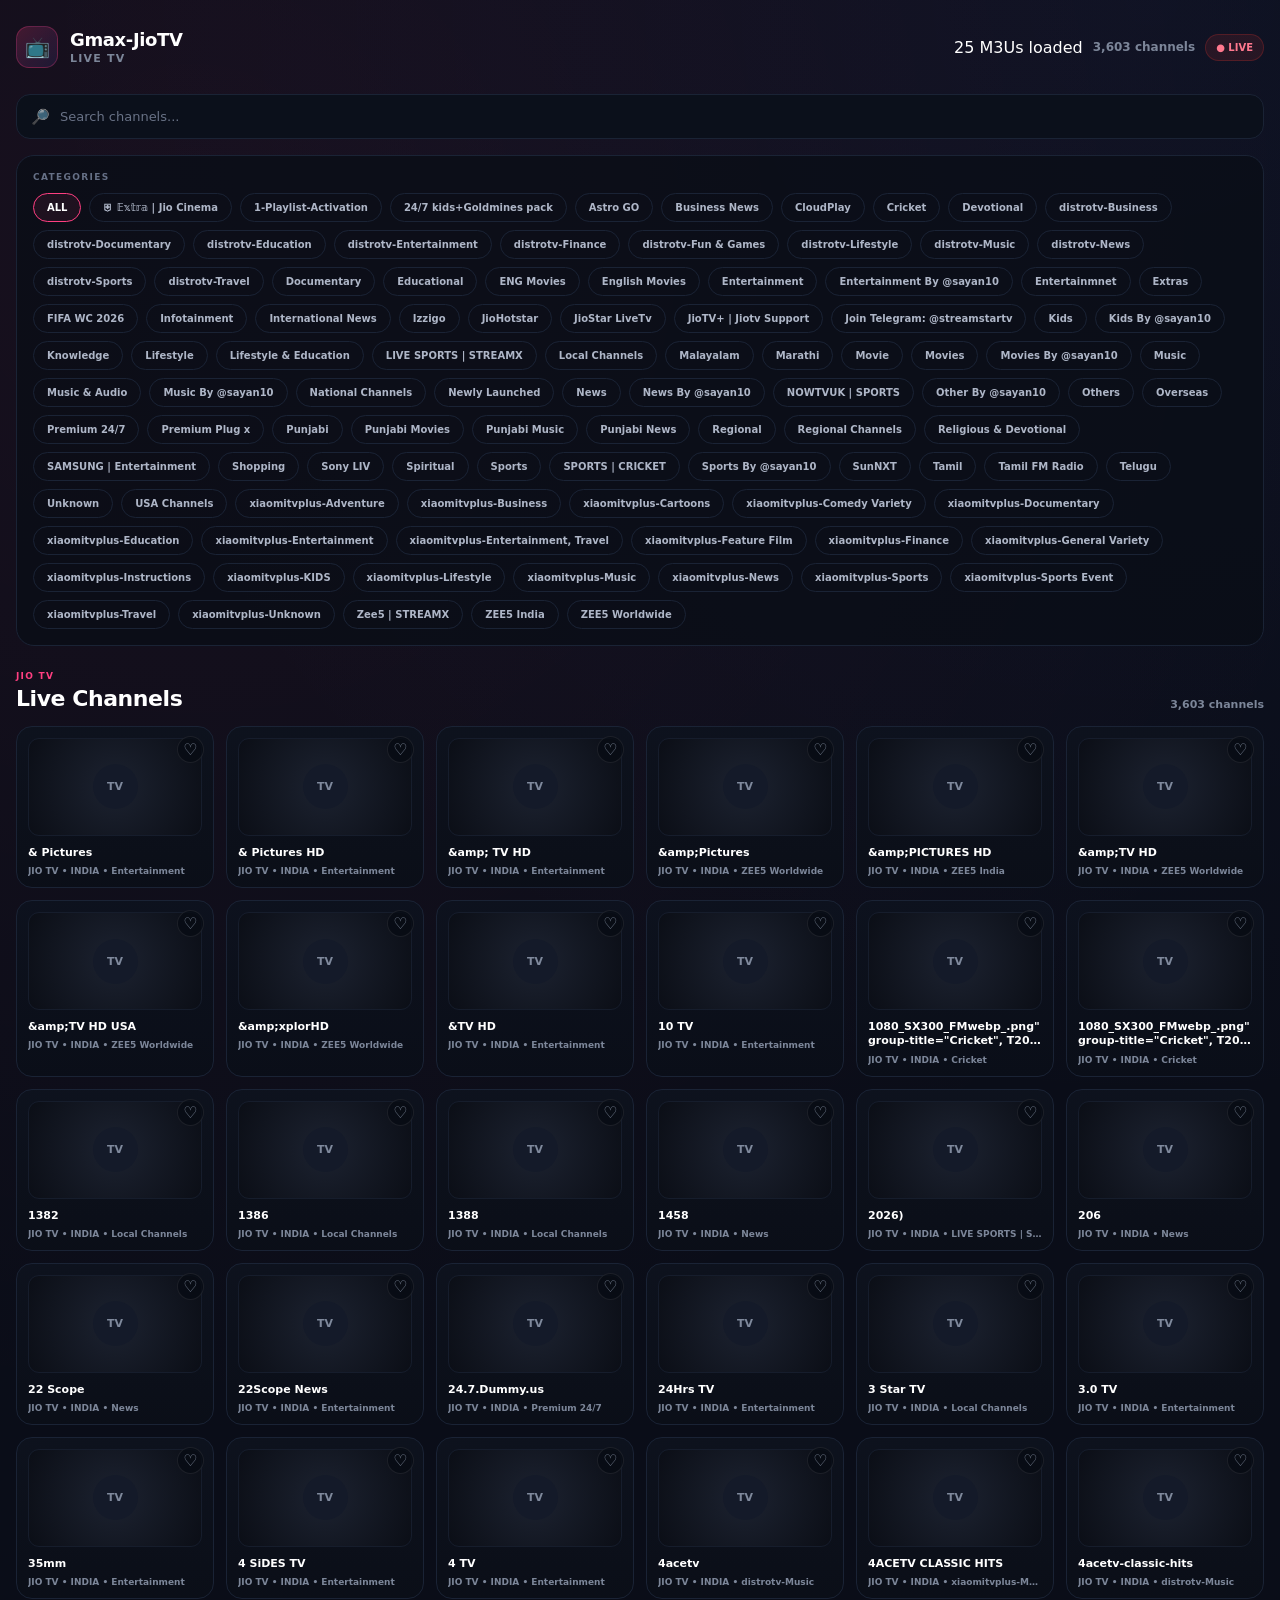
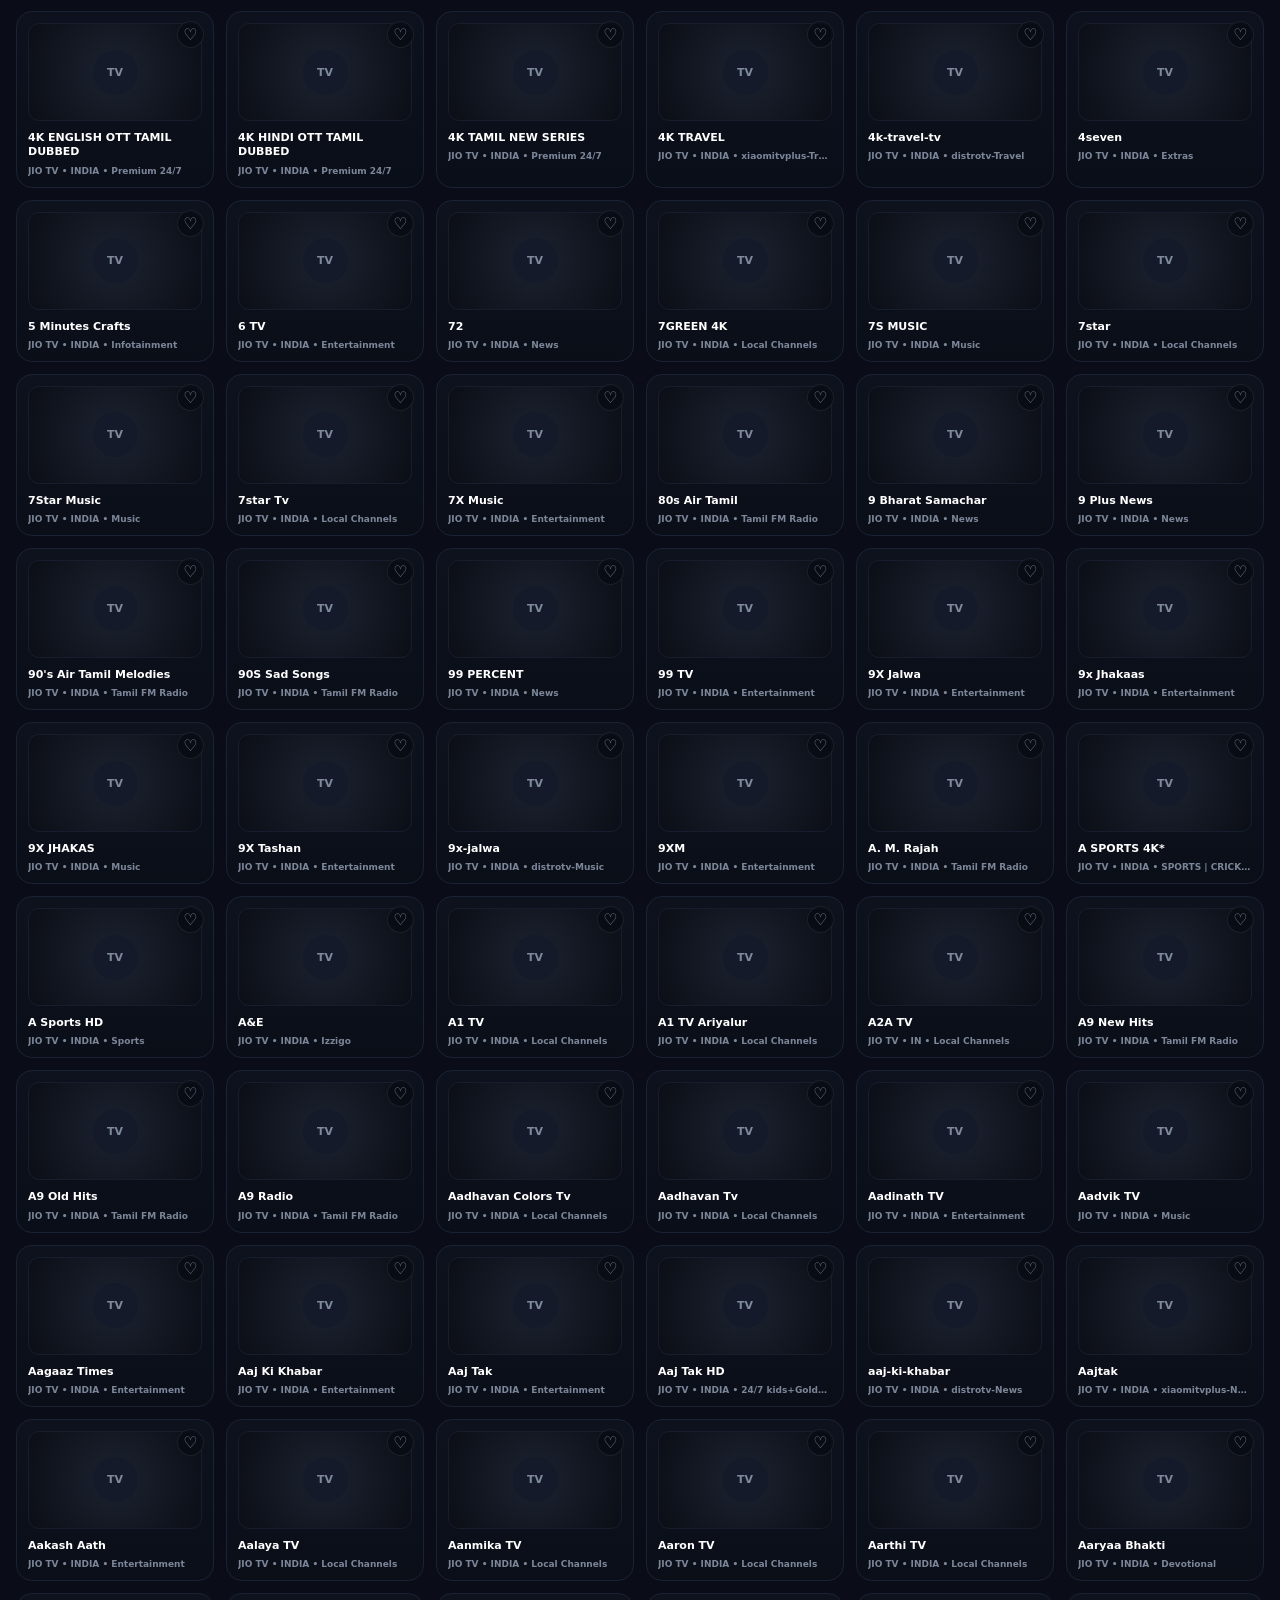
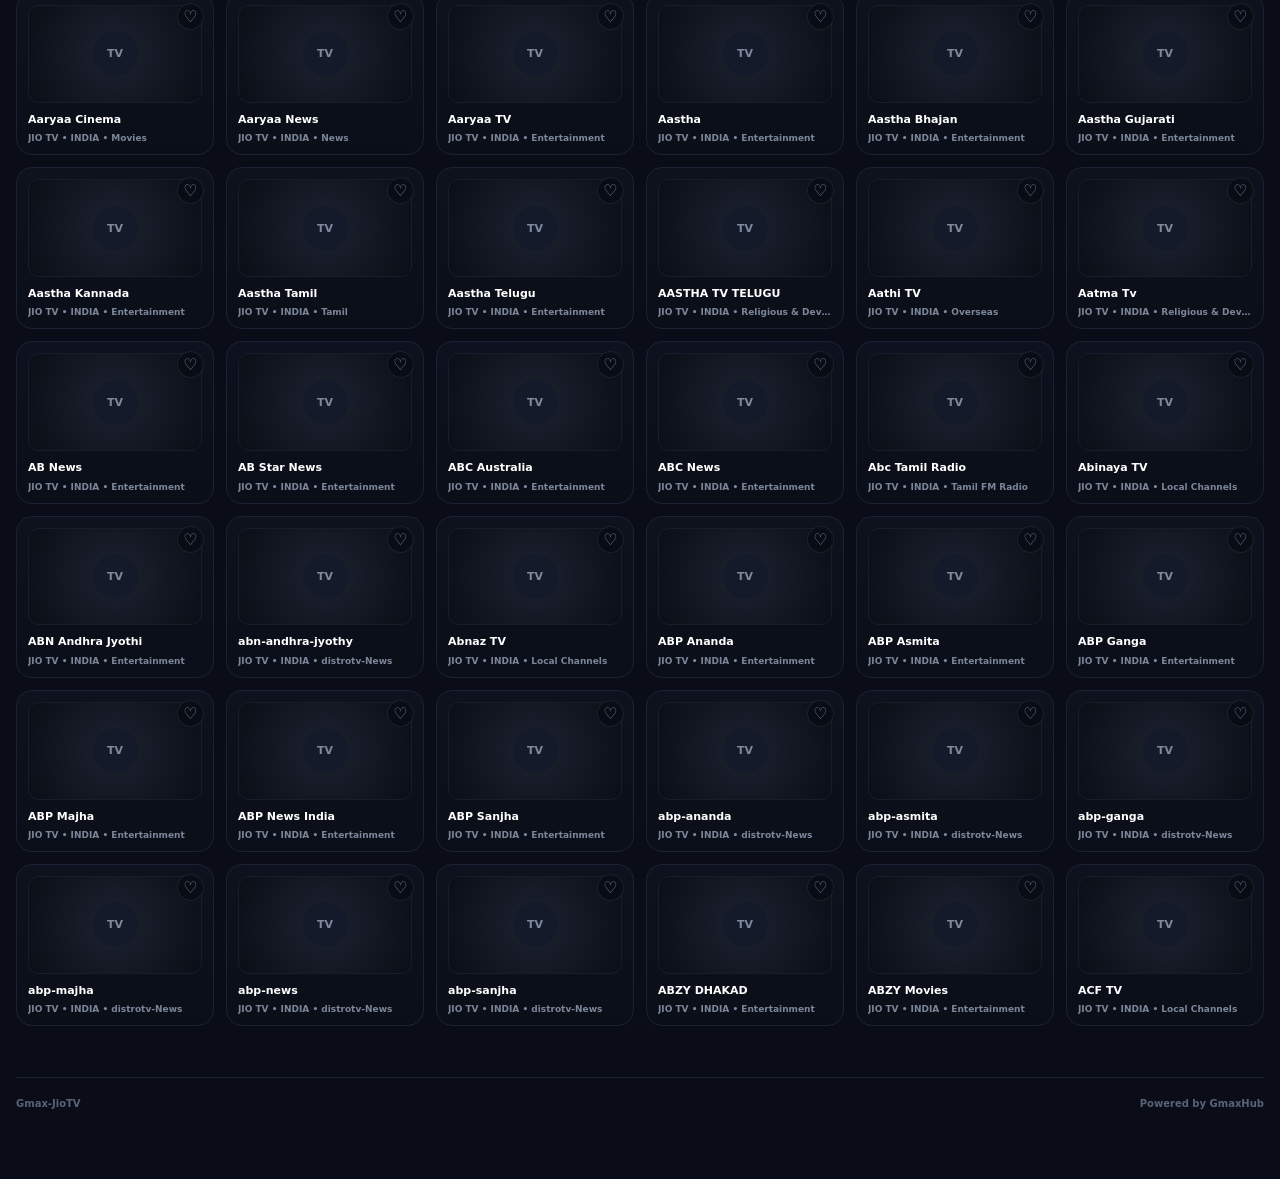
==== commit 63aca442: "Update index.html" ====
--- a/site/index.html
+++ b/site/index.html
@@ -2,17 +2,15 @@
 <html lang="en">
 <head>
   <meta charset="UTF-8">
-  <meta name="viewport" content="width=device-width, initial-scale=1.0">
+  <meta name="viewport" content="width=device-width, initial-scale=1.0, viewport-fit=cover">
   <meta name="theme-color" content="#0a0d18">
   <title>Gmax-JioTV</title>
   <link rel="stylesheet" href="./style.css">
-  <!-- Shaka Player -->
   <script src="https://cdn.jsdelivr.net/npm/shaka-player@5.1.0/dist/shaka-player.compiled.js" defer></script>
 </head>
 
 <body>
   <div class="page">
-    <!-- HEADER -->
     <header class="header">
       <div class="brand">
         <div class="brand-icon">📺</div>
@@ -22,12 +20,12 @@
         </div>
       </div>
       <div class="header-right">
+        <span id="source-count">0 M3Us loaded</span>
         <span id="channel-count">0 channels</span>
         <span class="live-pill">● LIVE</span>
       </div>
     </header>
 
-    <!-- PLAYER -->
     <section id="player-section" class="player-section hidden">
       <div class="player-topbar">
         <div>
@@ -39,11 +37,20 @@
       </div>
 
       <div class="video-container">
-        <video id="video" controls playsinline preload="metadata"></video>
-        <div id="player-loading" class="player-overlay hidden">
+        <video id="video" playsinline webkit-playsinline preload="metadata"></video>
+
+        <div id="aspect-controls" class="aspect-controls" aria-label="Video sizing">
+          <button type="button" data-aspect="normal" class="aspect-button active">Normal</button>
+          <button type="button" data-aspect="contain" class="aspect-button">Fit</button>
+          <button type="button" data-aspect="fill" class="aspect-button">Fill</button>
+          <button type="button" data-aspect="stretch" class="aspect-button">Stretch</button>
+        </div>
+
+        <div id="player-loading" class="player-overlay hidden" aria-live="polite">
           <div class="spinner"></div>
           <span id="player-loading-text">Connecting to live stream…</span>
         </div>
+
         <div id="player-empty" class="player-empty">
           <div class="empty-icon">📺</div>
           <div class="empty-title">Select a channel</div>
@@ -52,9 +59,20 @@
       </div>
 
       <div id="player-error" class="player-error hidden"></div>
+      <div id="source-status" class="source-status" aria-live="polite"></div>
     </section>
 
-    <!-- SEARCH -->
+    <section id="recent-section" class="recent-section hidden">
+      <div class="section-heading-row recent-heading">
+        <div>
+          <div class="section-kicker">YOUR TV</div>
+          <h2>Recently Watched</h2>
+        </div>
+        <div class="recent-hint">Swipe →</div>
+      </div>
+      <div id="recent-grid" class="recent-grid"></div>
+    </section>
+
     <section class="toolbar">
       <div class="search-wrapper">
         <span class="search-icon">🔎</span>
@@ -62,13 +80,11 @@
       </div>
     </section>
 
-    <!-- CATEGORIES -->
     <section class="category-section">
       <div class="section-label">CATEGORIES</div>
       <div id="category-list" class="category-list"></div>
     </section>
 
-    <!-- CHANNEL SECTION -->
     <section class="channels-section">
       <div class="section-heading-row">
         <div>
@@ -83,15 +99,12 @@
       </div>
     </section>
 
-    <!-- FOOTER -->
     <footer class="footer">
       <span>Gmax-JioTV</span>
       <span>Powered by GmaxHub</span>
     </footer>
   </div>
 
-  <!-- Canonical application logic -->
   <script src="./app.js" defer></script>
-
 </body>
 </html>
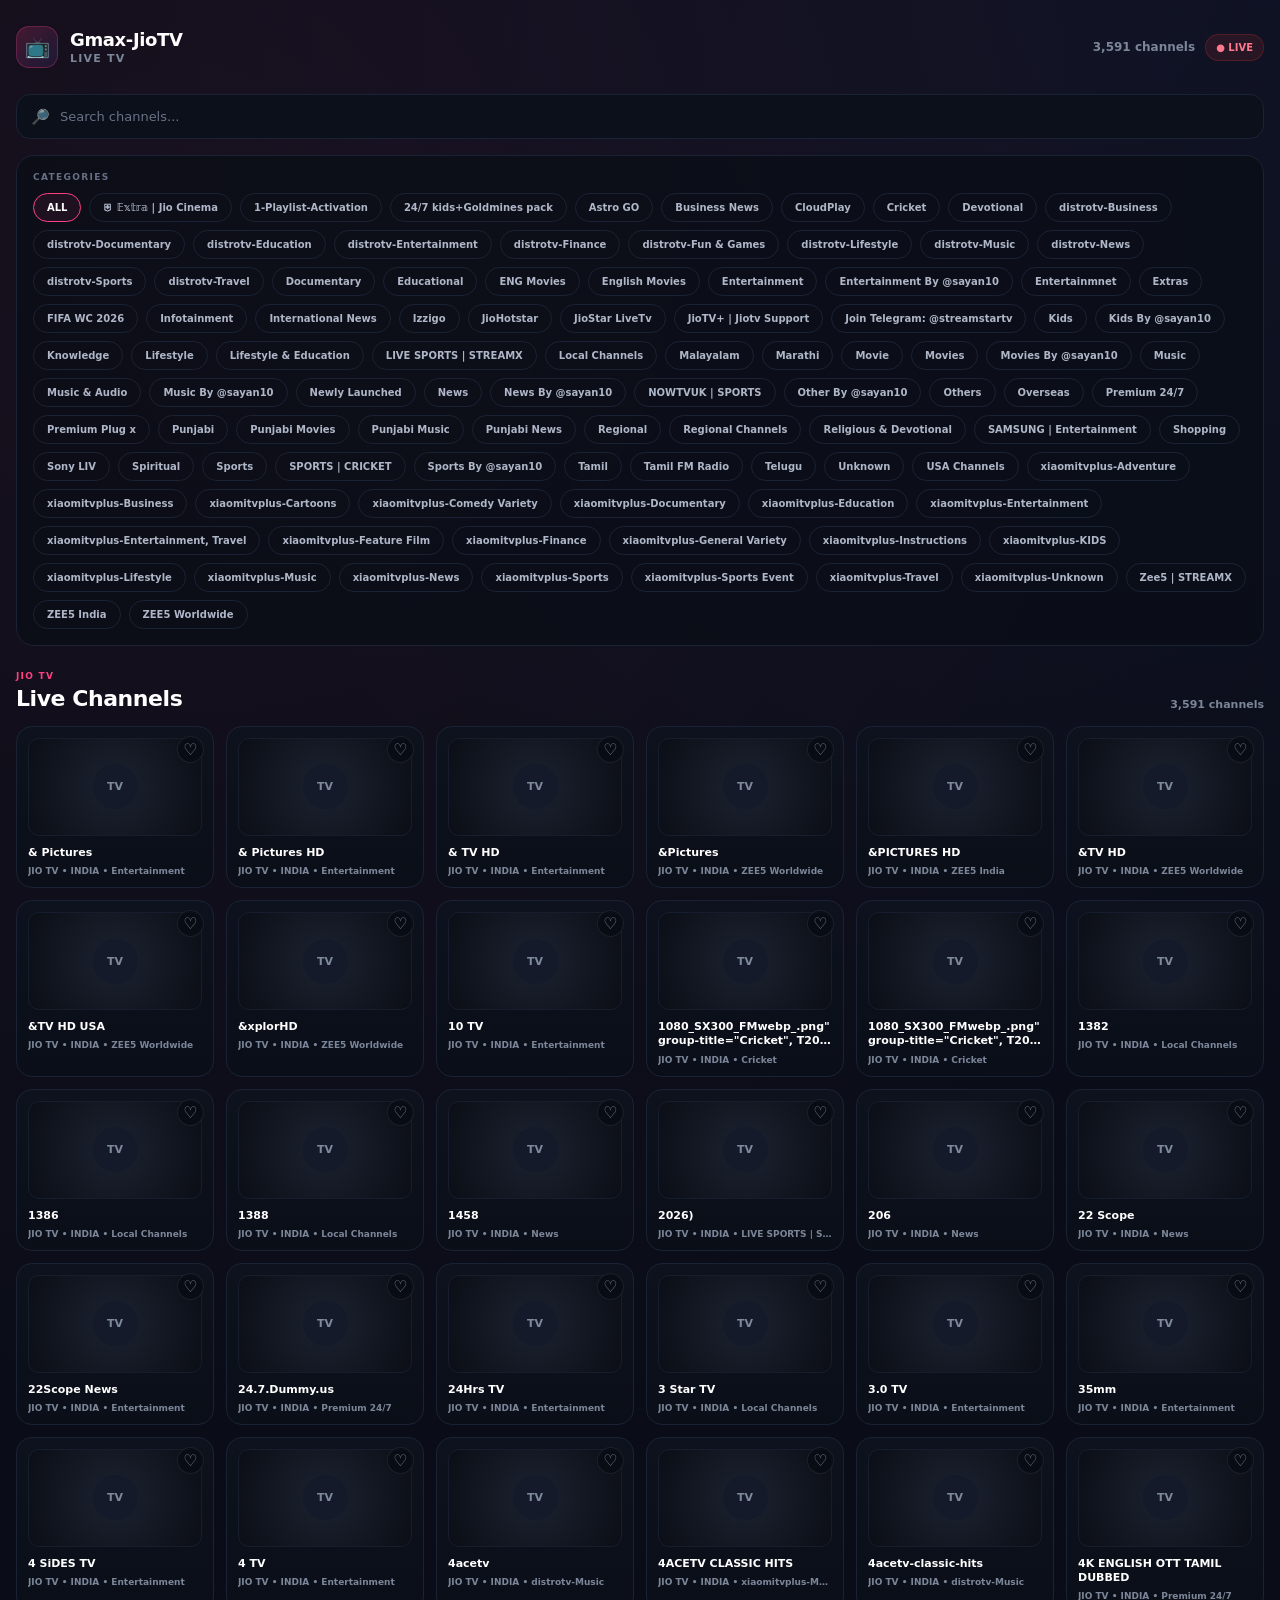
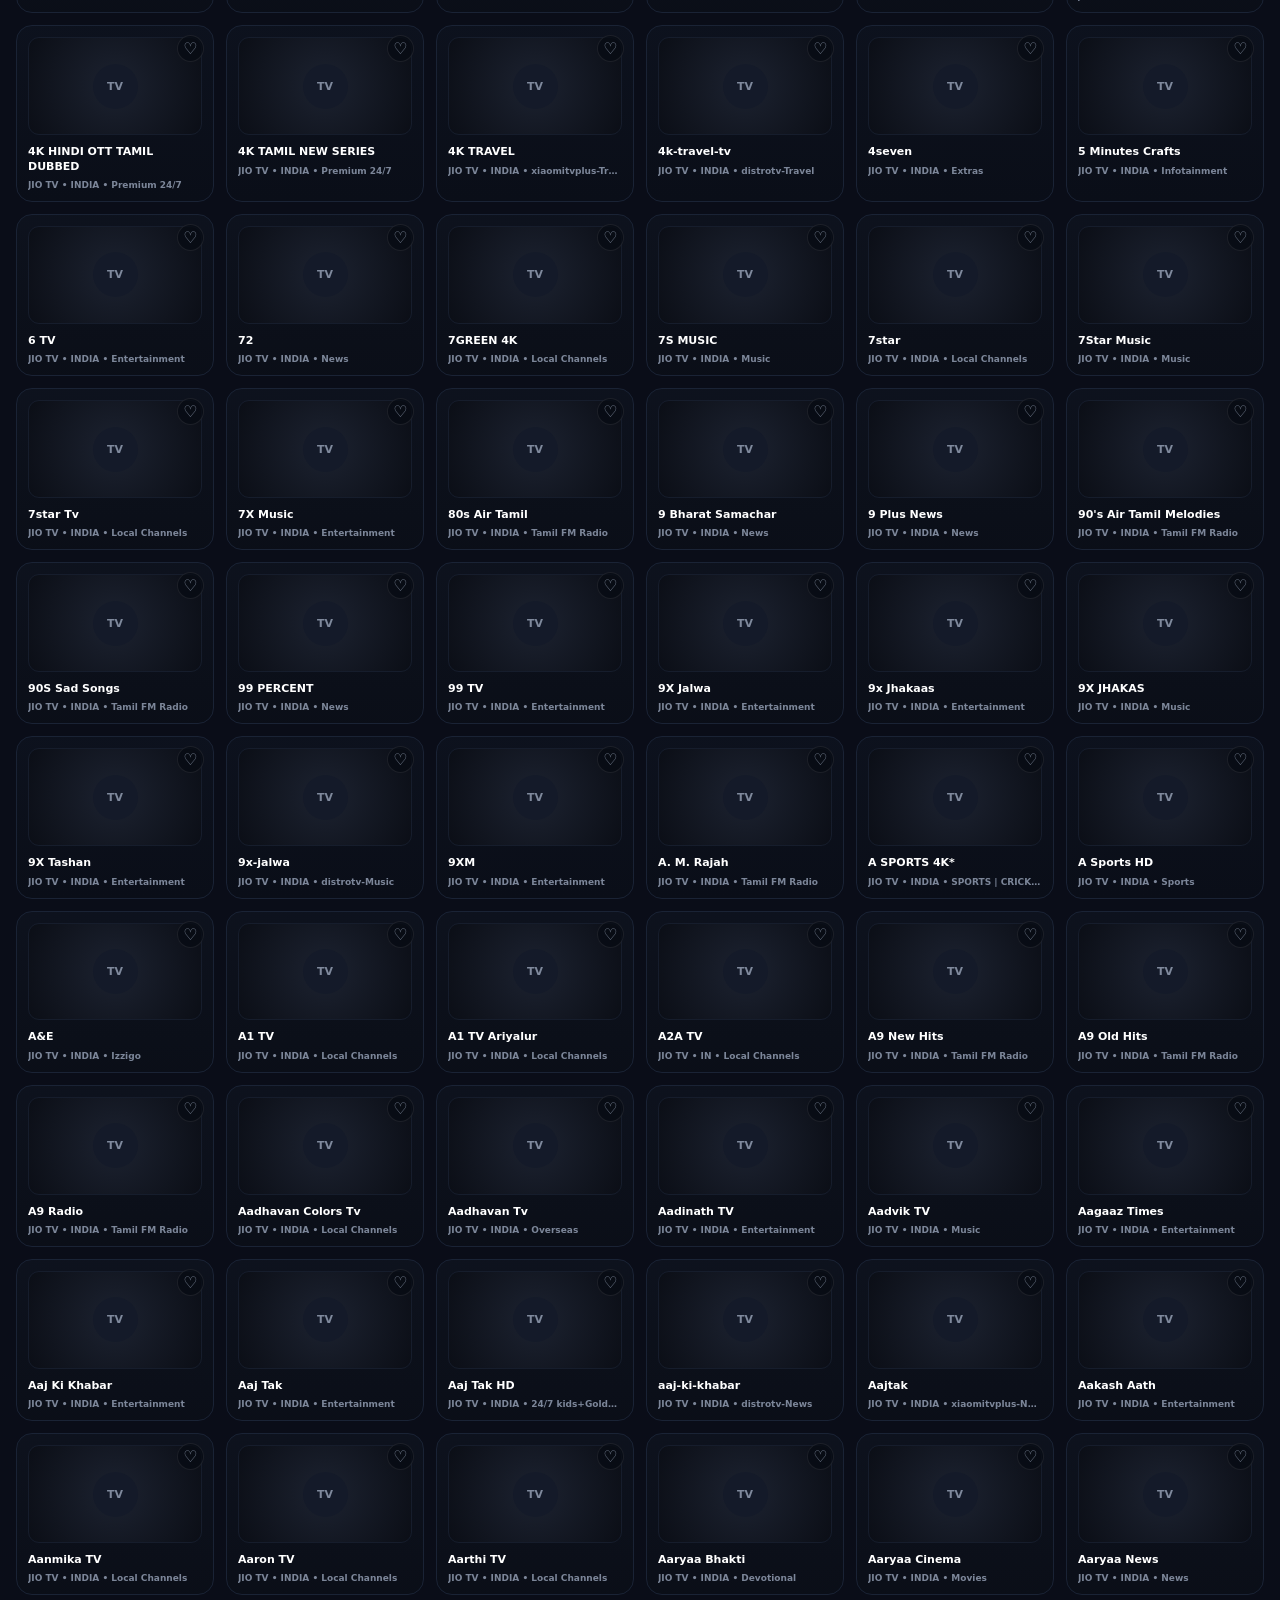
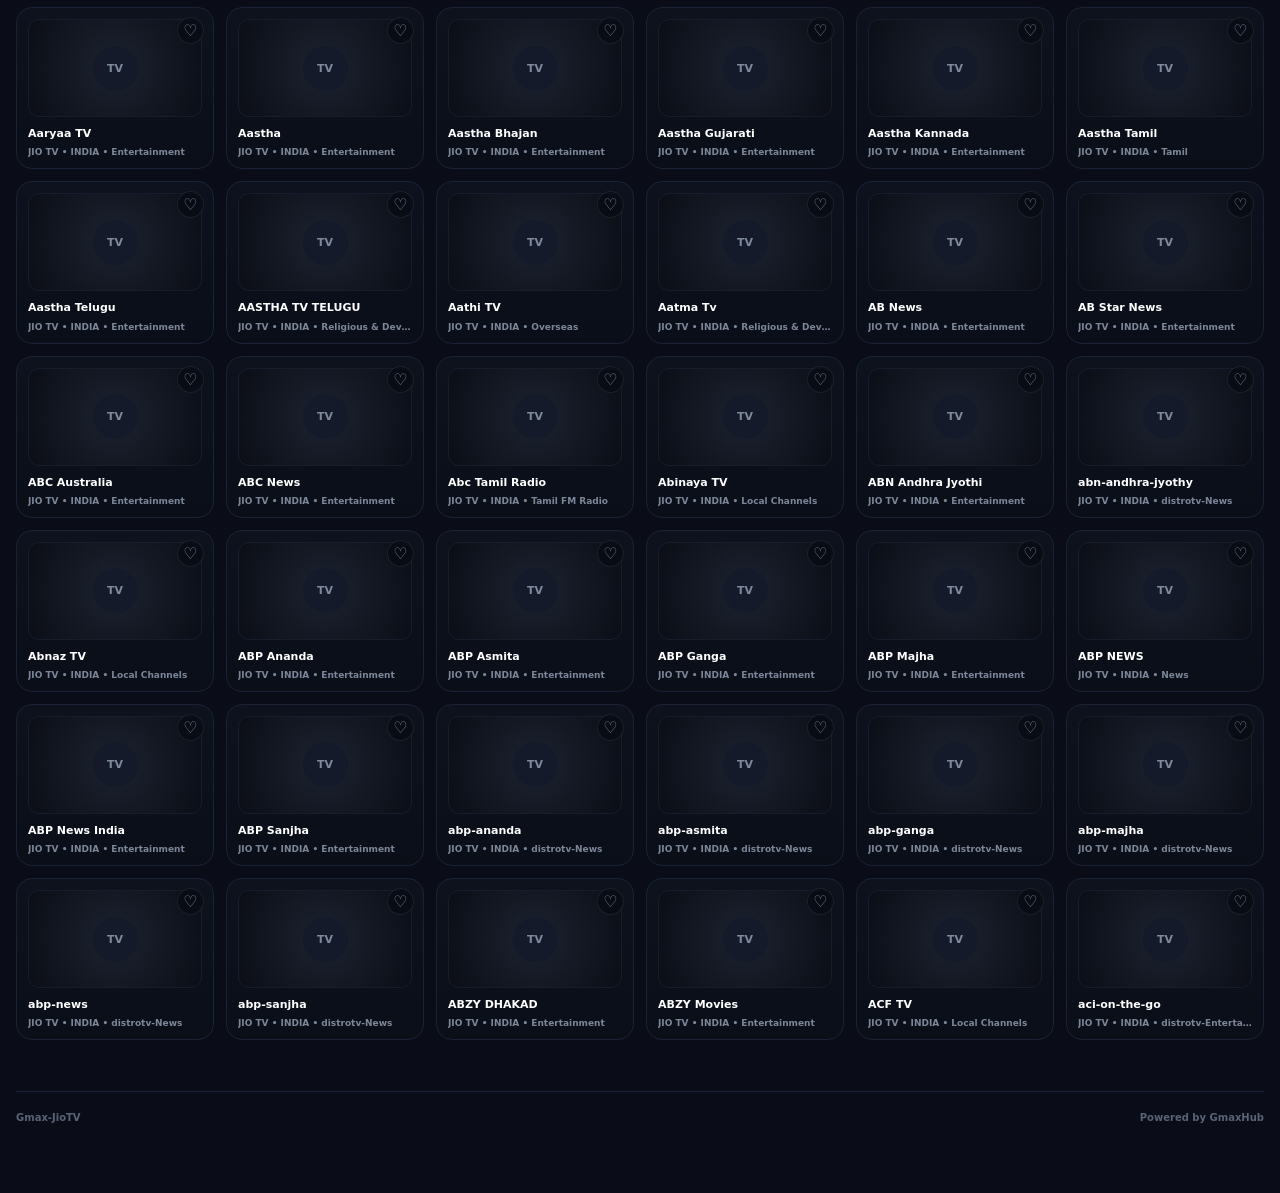
==== commit 6267552e: "Update index.html" ====
--- a/site/index.html
+++ b/site/index.html
@@ -6,11 +6,13 @@
   <meta name="theme-color" content="#0a0d18">
   <title>Gmax-JioTV</title>
   <link rel="stylesheet" href="./style.css">
+  <!-- Shaka Player -->
   <script src="https://cdn.jsdelivr.net/npm/shaka-player@5.1.0/dist/shaka-player.compiled.js" defer></script>
 </head>
 
 <body>
   <div class="page">
+    <!-- HEADER -->
     <header class="header">
       <div class="brand">
         <div class="brand-icon">📺</div>
@@ -20,12 +22,12 @@
         </div>
       </div>
       <div class="header-right">
-        <span id="source-count">0 M3Us loaded</span>
         <span id="channel-count">0 channels</span>
         <span class="live-pill">● LIVE</span>
       </div>
     </header>
 
+    <!-- PLAYER -->
     <section id="player-section" class="player-section hidden">
       <div class="player-topbar">
         <div>
@@ -37,20 +39,11 @@
       </div>
 
       <div class="video-container">
-        <video id="video" playsinline webkit-playsinline preload="metadata"></video>
-
-        <div id="aspect-controls" class="aspect-controls" aria-label="Video sizing">
-          <button type="button" data-aspect="normal" class="aspect-button active">Normal</button>
-          <button type="button" data-aspect="contain" class="aspect-button">Fit</button>
-          <button type="button" data-aspect="fill" class="aspect-button">Fill</button>
-          <button type="button" data-aspect="stretch" class="aspect-button">Stretch</button>
-        </div>
-
-        <div id="player-loading" class="player-overlay hidden" aria-live="polite">
+        <video id="video" playsinline preload="metadata"></video>
+        <div id="player-loading" class="player-overlay hidden">
           <div class="spinner"></div>
           <span id="player-loading-text">Connecting to live stream…</span>
         </div>
-
         <div id="player-empty" class="player-empty">
           <div class="empty-icon">📺</div>
           <div class="empty-title">Select a channel</div>
@@ -59,20 +52,9 @@
       </div>
 
       <div id="player-error" class="player-error hidden"></div>
-      <div id="source-status" class="source-status" aria-live="polite"></div>
     </section>
 
-    <section id="recent-section" class="recent-section hidden">
-      <div class="section-heading-row recent-heading">
-        <div>
-          <div class="section-kicker">YOUR TV</div>
-          <h2>Recently Watched</h2>
-        </div>
-        <div class="recent-hint">Swipe →</div>
-      </div>
-      <div id="recent-grid" class="recent-grid"></div>
-    </section>
-
+    <!-- SEARCH -->
     <section class="toolbar">
       <div class="search-wrapper">
         <span class="search-icon">🔎</span>
@@ -80,11 +62,23 @@
       </div>
     </section>
 
+    <!-- RECENTLY WATCHED (horizontal slider — stays within page) -->
+    <section id="recent-section" class="recent-section hidden">
+      <div class="section-label">RECENTLY WATCHED</div>
+      <div class="recent-slider-wrap">
+        <button type="button" class="recent-nav recent-prev" id="recent-prev" aria-label="Previous">‹</button>
+        <div id="recent-slider" class="recent-slider"></div>
+        <button type="button" class="recent-nav recent-next" id="recent-next" aria-label="Next">›</button>
+      </div>
+    </section>
+
+    <!-- CATEGORIES -->
     <section class="category-section">
       <div class="section-label">CATEGORIES</div>
       <div id="category-list" class="category-list"></div>
     </section>
 
+    <!-- CHANNEL SECTION -->
     <section class="channels-section">
       <div class="section-heading-row">
         <div>
@@ -99,6 +93,7 @@
       </div>
     </section>
 
+    <!-- FOOTER -->
     <footer class="footer">
       <span>Gmax-JioTV</span>
       <span>Powered by GmaxHub</span>
--- a/site/style.css
+++ b/site/style.css
@@ -920,3 +920,365 @@
   }
 
 }
+
+/* =========================================================
+   GMAX PLAYER / RECENT WATCHED PATCH
+   Only additive rules for the requested responsive fixes.
+========================================================= */
+
+#source-count {
+  color: var(--text-muted);
+  font-size: 11px;
+  font-weight: 800;
+}
+
+.video-container {
+  isolation: isolate;
+}
+
+.gmax-player-shell {
+  position: absolute;
+  inset: 0;
+  width: 100%;
+  height: 100%;
+  overflow: hidden;
+  background: #000;
+  border-radius: 15px;
+  touch-action: manipulation;
+}
+
+.gmax-player-shell > video {
+  position: absolute;
+  inset: 0;
+  width: 100%;
+  height: 100%;
+  object-fit: contain;
+  object-position: center center;
+  background: #000;
+}
+
+.gmax-player-gradient {
+  position: absolute;
+  inset: auto 0 0;
+  height: 42%;
+  pointer-events: none;
+  background: linear-gradient(to top, rgba(0,0,0,.92), rgba(0,0,0,0));
+  z-index: 2;
+}
+
+.gmax-player-top {
+  position: absolute;
+  inset: 0 0 auto;
+  z-index: 3;
+  display: flex;
+  justify-content: space-between;
+  align-items: flex-start;
+  gap: 12px;
+  padding: 12px;
+  pointer-events: none;
+}
+
+.gmax-now-playing {
+  display: flex;
+  align-items: center;
+  gap: 10px;
+  min-width: 0;
+}
+
+.gmax-channel-art {
+  width: 42px;
+  height: 42px;
+  flex: 0 0 42px;
+  object-fit: contain;
+  border-radius: 9px;
+  padding: 4px;
+  background: rgba(0,0,0,.45);
+  border: 1px solid rgba(255,255,255,.10);
+}
+
+.gmax-now-copy { min-width: 0; }
+.gmax-now-label {
+  color: var(--pink);
+  font-size: 9px;
+  font-weight: 900;
+  letter-spacing: .14em;
+}
+
+.gmax-now-title {
+  max-width: min(58vw, 420px);
+  overflow: hidden;
+  text-overflow: ellipsis;
+  white-space: nowrap;
+  margin-top: 2px;
+  color: #fff;
+  font-size: 13px;
+  font-weight: 900;
+}
+
+.gmax-now-meta {
+  margin-top: 2px;
+  color: rgba(255,255,255,.58);
+  font-size: 9px;
+  font-weight: 700;
+}
+
+.gmax-live-badge {
+  display: inline-flex;
+  align-items: center;
+  gap: 6px;
+  padding: 7px 9px;
+  border-radius: 999px;
+  background: rgba(0,0,0,.45);
+  border: 1px solid rgba(255,255,255,.10);
+  color: #fff;
+  font-size: 9px;
+  font-weight: 900;
+  flex: 0 0 auto;
+}
+
+.gmax-live-dot {
+  width: 7px;
+  height: 7px;
+  border-radius: 50%;
+  background: var(--red);
+  box-shadow: 0 0 12px rgba(255,59,48,.75);
+}
+
+.gmax-player-controls {
+  position: absolute;
+  z-index: 5;
+  inset: auto 0 0;
+  display: flex;
+  align-items: center;
+  gap: 7px;
+  padding: 9px 10px max(9px, env(safe-area-inset-bottom));
+  min-height: 50px;
+}
+
+.gmax-player-shell.gmax-controls-hidden .gmax-player-controls,
+.gmax-player-shell.gmax-controls-hidden .gmax-player-top {
+  opacity: 0;
+  pointer-events: none;
+  transition: opacity .18s ease;
+}
+
+.gmax-player-controls,
+.gmax-player-top {
+  transition: opacity .18s ease;
+}
+
+.gmax-player-button,
+.gmax-go-live,
+.aspect-button {
+  min-width: 34px;
+  min-height: 34px;
+  border: 1px solid rgba(255,255,255,.10);
+  background: rgba(0,0,0,.48);
+  color: #fff;
+  border-radius: 9px;
+  cursor: pointer;
+  -webkit-tap-highlight-color: transparent;
+}
+
+.gmax-player-button:active,
+.gmax-go-live:active,
+.aspect-button:active {
+  transform: scale(.96);
+}
+
+.gmax-volume {
+  width: 70px;
+}
+
+.gmax-live-lag {
+  color: rgba(255,255,255,.72);
+  font-size: 9px;
+  font-weight: 800;
+  white-space: nowrap;
+}
+
+.gmax-go-live {
+  padding: 0 8px;
+  font-size: 9px;
+  font-weight: 900;
+}
+
+.gmax-player-spacer { flex: 1; }
+
+.gmax-quality-wrap { position: relative; }
+
+.gmax-quality-menu {
+  position: absolute;
+  right: 0;
+  bottom: 44px;
+  width: 170px;
+  max-height: 250px;
+  overflow-y: auto;
+  display: none;
+  padding: 6px;
+  border: 1px solid rgba(255,255,255,.10);
+  border-radius: 12px;
+  background: rgba(13,16,24,.97);
+  box-shadow: 0 20px 55px rgba(0,0,0,.55);
+  z-index: 20;
+}
+
+.gmax-quality-menu.open { display: block; }
+
+.gmax-quality-item {
+  display: block;
+  width: 100%;
+  padding: 9px 10px;
+  border: 0;
+  border-radius: 8px;
+  background: transparent;
+  color: rgba(255,255,255,.78);
+  text-align: left;
+  font-size: 11px;
+  font-weight: 800;
+  cursor: pointer;
+}
+
+.gmax-quality-item:hover,
+.gmax-quality-item.active {
+  background: var(--pink-soft);
+  color: #fff;
+}
+
+.gmax-spinner {
+  position: absolute;
+  z-index: 8;
+  left: 50%;
+  top: 50%;
+  width: 44px;
+  height: 44px;
+  margin: -22px 0 0 -22px;
+  border: 3px solid rgba(255,255,255,.18);
+  border-top-color: var(--pink);
+  border-radius: 50%;
+  animation: gmax-player-spin .8s linear infinite;
+}
+
+.gmax-spinner.hidden { display: none; }
+
+@keyframes gmax-player-spin { to { transform: rotate(360deg); } }
+
+.aspect-controls {
+  position: absolute;
+  z-index: 6;
+  top: 12px;
+  right: 12px;
+  display: flex;
+  gap: 5px;
+  padding: 5px;
+  border: 1px solid rgba(255,255,255,.08);
+  border-radius: 10px;
+  background: rgba(0,0,0,.40);
+  backdrop-filter: blur(8px);
+}
+
+.aspect-button {
+  min-width: 48px;
+  min-height: 28px;
+  padding: 0 7px;
+  font-size: 9px;
+  font-weight: 900;
+}
+
+.aspect-button.active {
+  border-color: rgba(255,63,129,.45);
+  background: var(--pink-soft);
+}
+
+.source-status {
+  margin-top: 8px;
+  color: var(--text-muted);
+  font-size: 10px;
+  font-weight: 800;
+  text-align: left;
+}
+
+.recent-section {
+  margin-bottom: 22px;
+  padding: 15px;
+  border: 1px solid var(--border);
+  border-radius: 18px;
+  background: rgba(9,13,22,.78);
+}
+
+.recent-heading { margin-bottom: 11px; }
+.recent-heading h2 { font-size: 19px; }
+.recent-hint {
+  color: var(--text-muted);
+  font-size: 10px;
+  font-weight: 800;
+}
+
+.recent-grid {
+  display: flex;
+  gap: 10px;
+  overflow-x: auto;
+  overscroll-behavior-x: contain;
+  scroll-snap-type: x proximity;
+  padding: 2px 1px 6px;
+  scrollbar-width: thin;
+}
+
+.recent-grid .recent-card {
+  flex: 0 0 165px;
+  scroll-snap-align: start;
+}
+
+.recent-card .channel-logo-wrap { aspect-ratio: 16 / 9; }
+
+@media (max-width: 700px) {
+  .header-right #source-count { display: none; }
+
+  .gmax-player-shell,
+  .gmax-player-shell > video {
+    border-radius: 0;
+  }
+
+  .gmax-player-controls {
+    gap: 5px;
+    min-height: 58px;
+    padding: 8px 7px max(8px, env(safe-area-inset-bottom));
+  }
+
+  .gmax-player-button,
+  .gmax-go-live {
+    min-width: 36px;
+    min-height: 36px;
+  }
+
+  .gmax-volume,
+  .gmax-live-lag {
+    display: none;
+  }
+
+  .gmax-now-title { max-width: 46vw; }
+  .gmax-now-meta { display: none; }
+
+  .aspect-controls {
+    top: 8px;
+    right: 8px;
+    gap: 3px;
+    padding: 4px;
+  }
+
+  .aspect-button {
+    min-width: 44px;
+    min-height: 28px;
+    padding: 0 5px;
+    font-size: 8px;
+  }
+
+  .recent-grid .recent-card { flex-basis: 145px; }
+}
+
+@media (max-width: 430px) {
+  .gmax-quality-menu { right: -5px; width: 150px; }
+  .gmax-player-controls { gap: 4px; }
+  .gmax-player-button, .gmax-go-live { min-width: 33px; min-height: 33px; }
+  .gmax-go-live { padding: 0 6px; }
+}
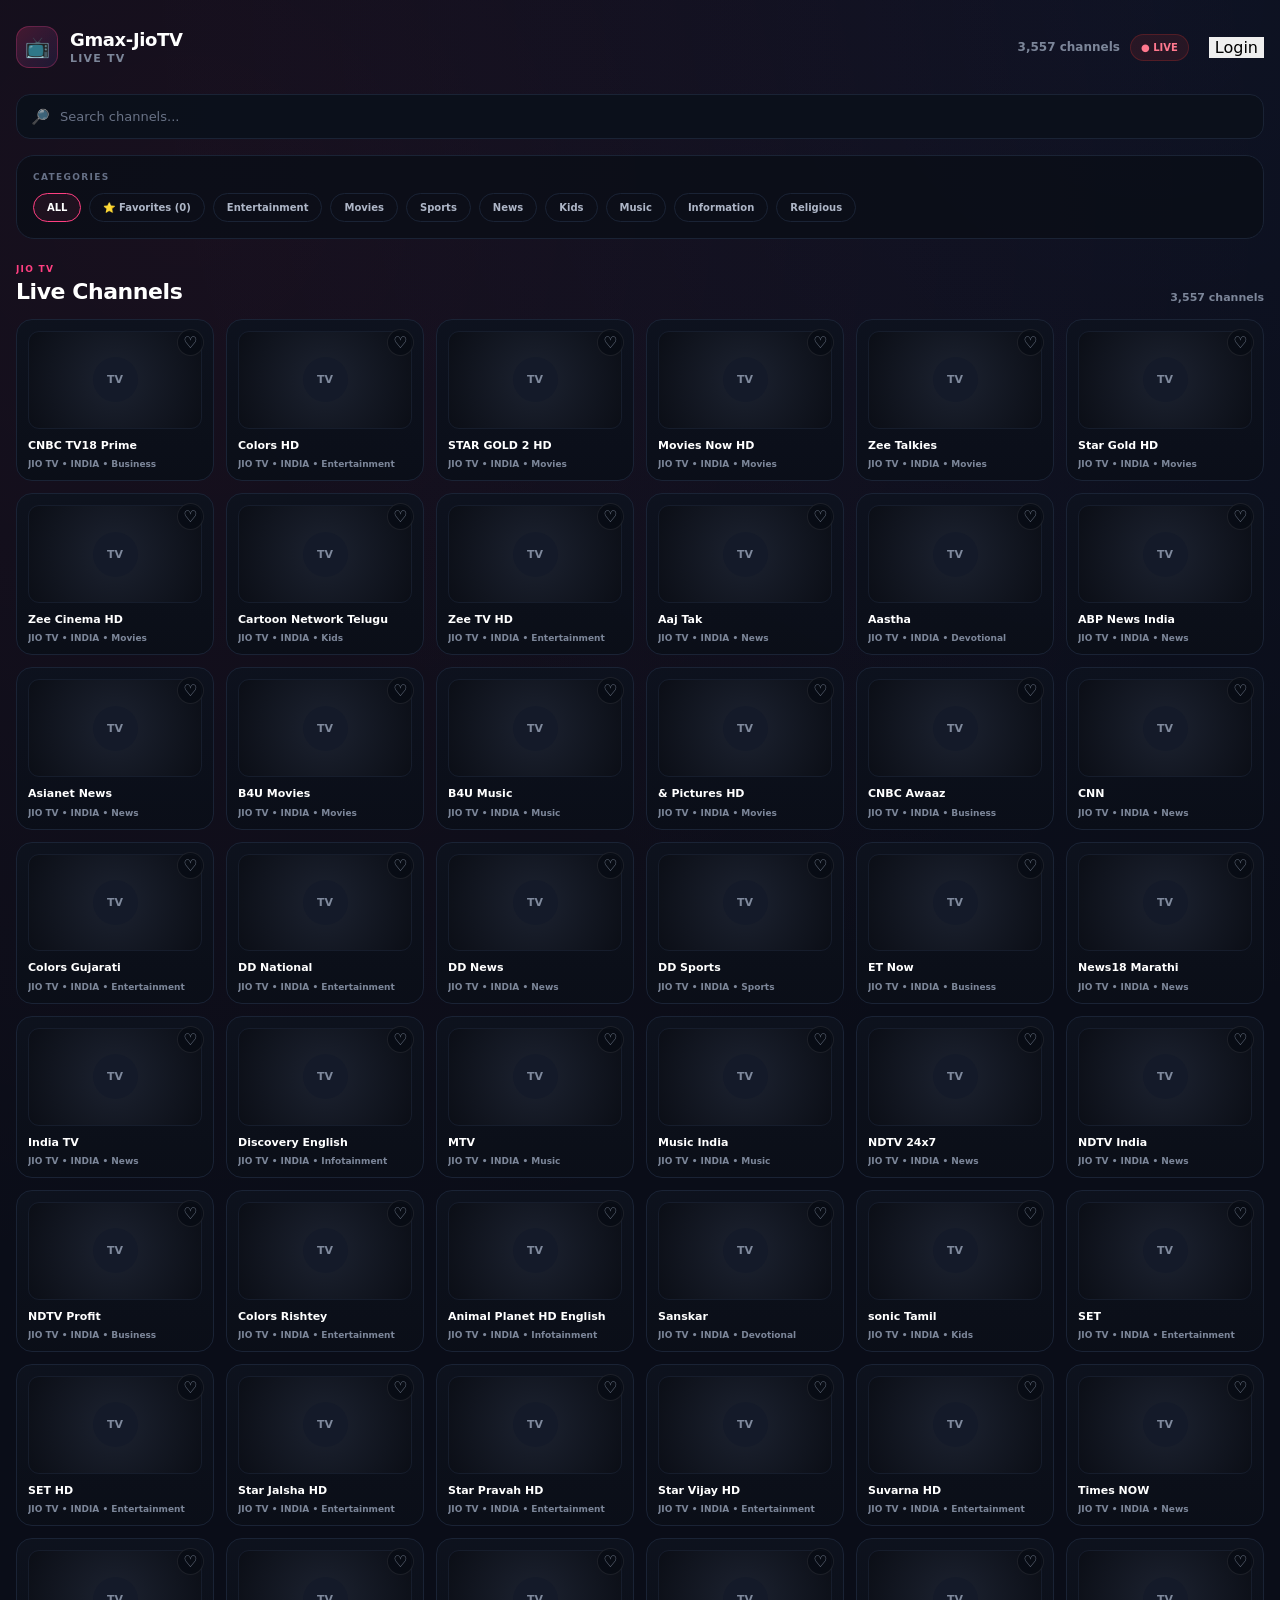
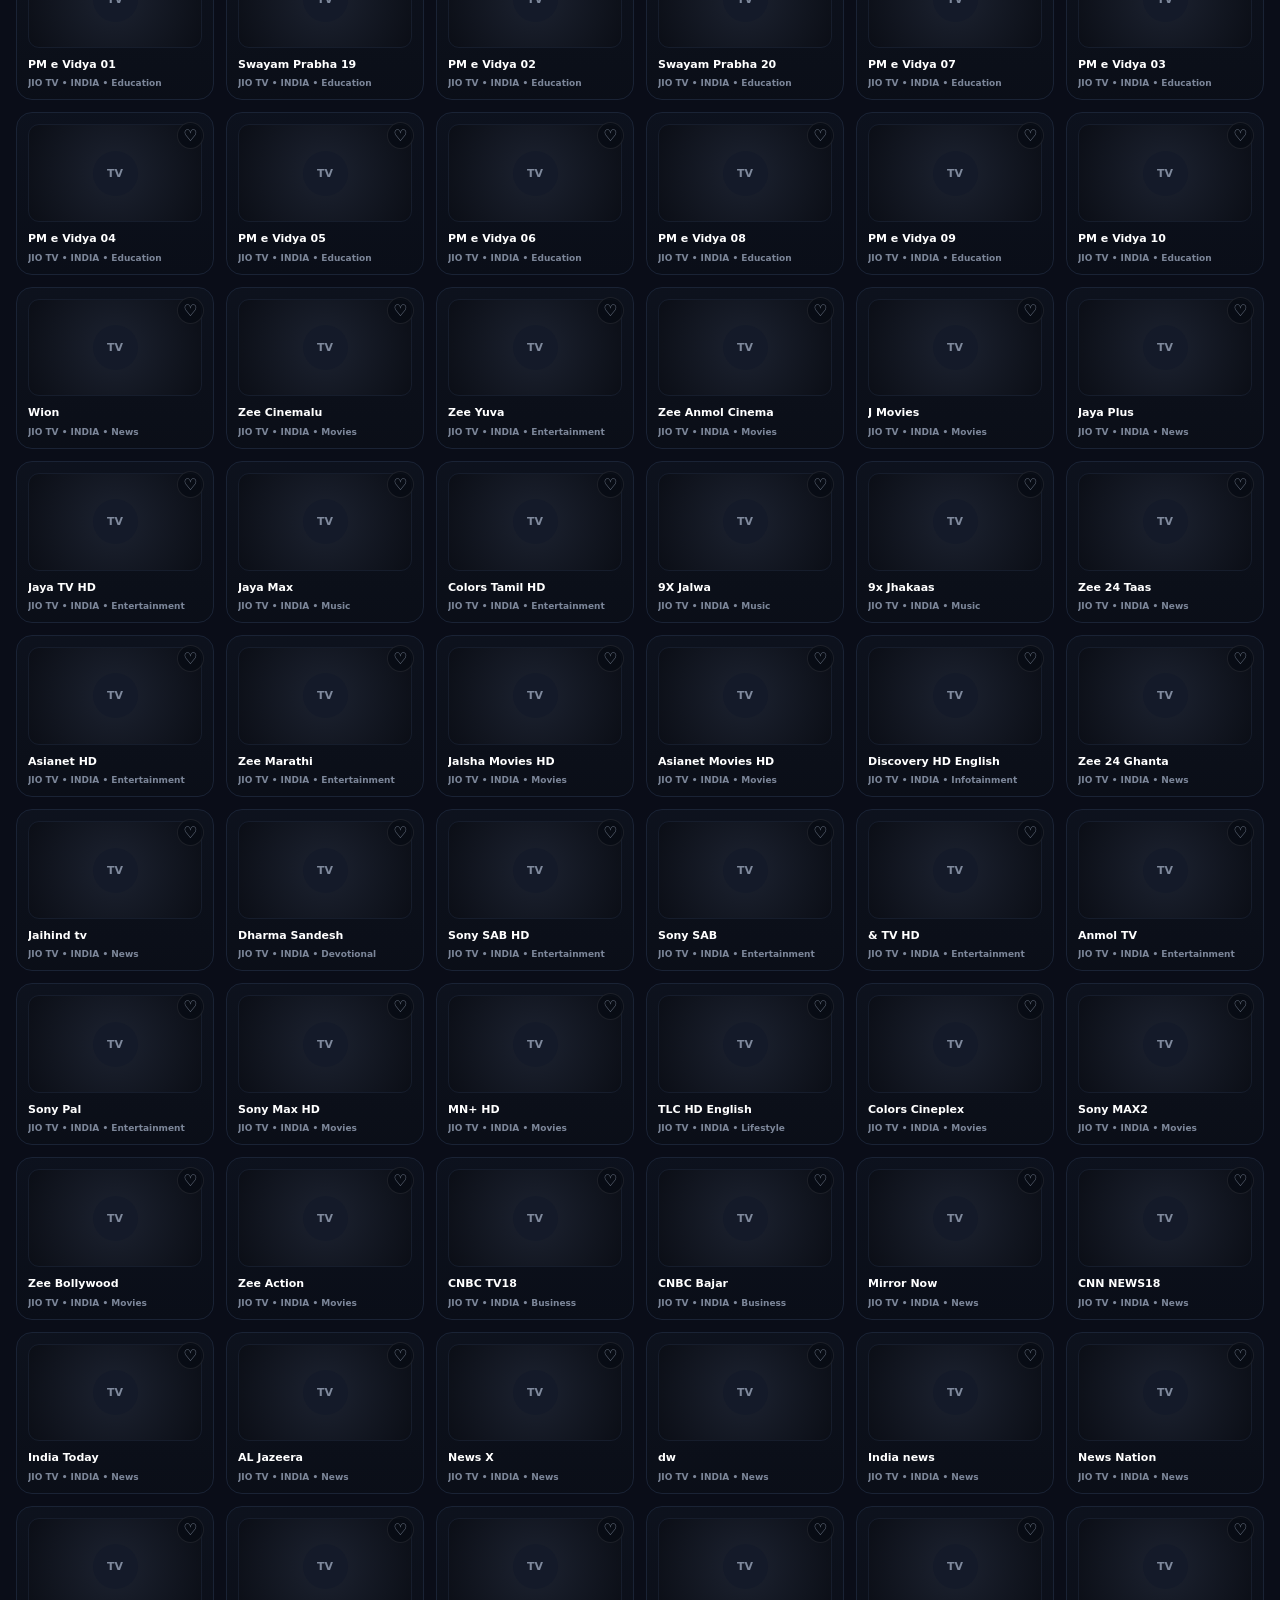
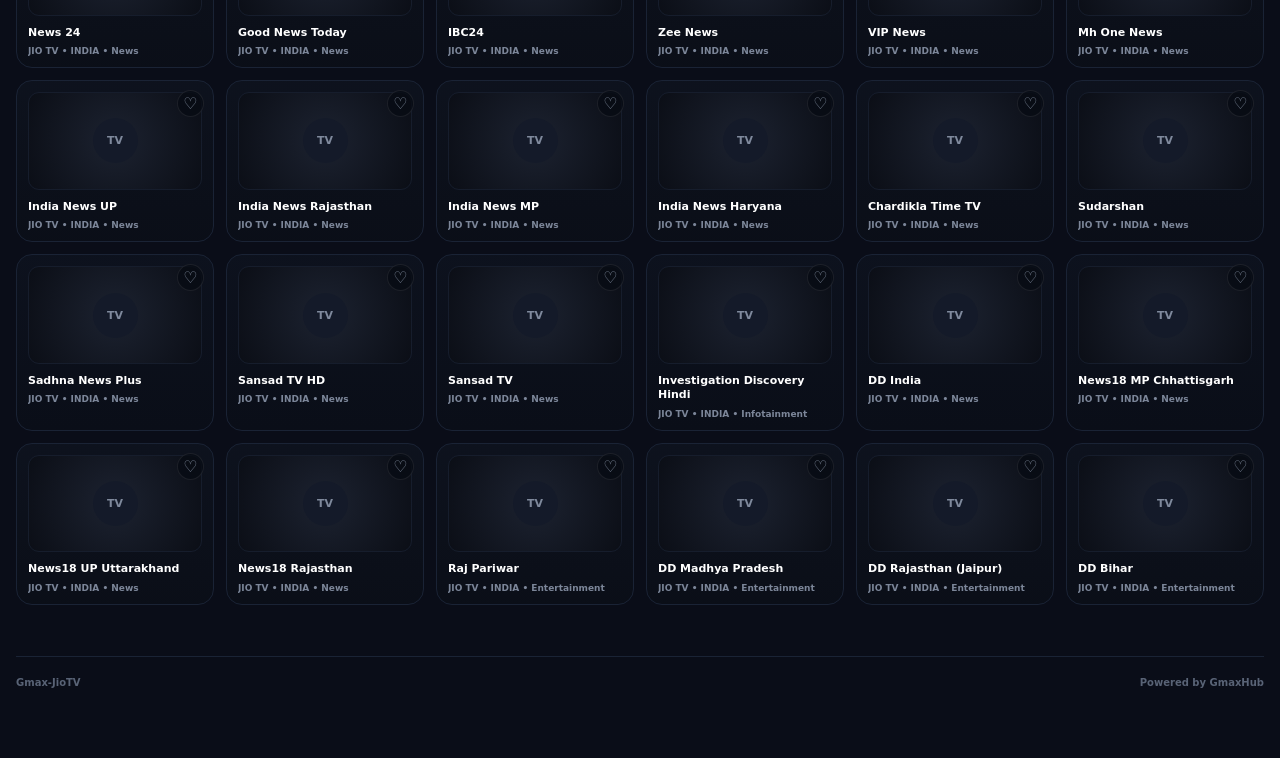
==== commit b9faef91: "Update index.html" ====
--- a/site/index.html
+++ b/site/index.html
@@ -24,6 +24,9 @@
       <div class="header-right">
         <span id="channel-count">0 channels</span>
         <span class="live-pill">● LIVE</span>
+        
+        <!-- NEW: LOGIN BUTTON ADDED HERE -->
+        <button id="auth-nav-btn" class="gmax-login-nav-btn" style="margin-left: 10px;">Login</button>
       </div>
     </header>
 
@@ -100,6 +103,26 @@
     </footer>
   </div>
 
+  <!-- NEW: LOGIN MODAL ADDED HERE -->
+  <div id="login-modal" class="gmax-modal-overlay hidden">
+    <div class="gmax-modal-content">
+      <div class="gmax-modal-title">JioTV Login</div>
+      <div id="login-error" class="gmax-error-msg"></div>
+      
+      <div id="step-phone">
+        <input type="tel" id="input-phone" class="gmax-modal-input" placeholder="Jio Number (e.g. 9876543210)">
+        <button id="btn-send-otp" class="gmax-modal-btn">Send OTP</button>
+      </div>
+      
+      <div id="step-otp" class="hidden">
+        <input type="number" id="input-otp" class="gmax-modal-input" placeholder="Enter 6-digit OTP">
+        <button id="btn-verify-otp" class="gmax-modal-btn">Verify & Login</button>
+      </div>
+      
+      <button id="btn-cancel-login" class="gmax-modal-btn gmax-cancel-btn">Cancel</button>
+    </div>
+  </div>
+
   <script src="./app.js" defer></script>
 </body>
 </html>
--- a/site/style.css
+++ b/site/style.css
@@ -921,364 +921,158 @@
 
 }
 
-/* =========================================================
-   GMAX PLAYER / RECENT WATCHED PATCH
-   Only additive rules for the requested responsive fixes.
-========================================================= */
-
-#source-count {
-  color: var(--text-muted);
+
+/* =========================
+   RECENT SLIDER
+========================= */
+
+.recent-section {
+  margin: 0 0 22px;
+  width: 100%;
+  max-width: 100%;
+  overflow: hidden; /* never spill outside page bar */
+  box-sizing: border-box;
+}
+
+.recent-section.hidden {
+  display: none !important;
+}
+
+.recent-slider-wrap {
+  display: flex;
+  align-items: center;
+  gap: 8px;
+  position: relative;
+  width: 100%;
+  max-width: 100%;
+  min-width: 0; /* critical for flex children overflow */
+  overflow: hidden;
+  box-sizing: border-box;
+}
+
+.recent-slider {
+  display: flex;
+  gap: 10px;
+  overflow-x: auto;
+  overflow-y: hidden;
+  scroll-snap-type: x mandatory;
+  -webkit-overflow-scrolling: touch;
+  scrollbar-width: thin;
+  flex: 1 1 auto;
+  min-width: 0; /* stay inside wrap */
+  max-width: 100%;
+  padding: 4px 2px 10px;
+  box-sizing: border-box;
+}
+
+.recent-slider::-webkit-scrollbar {
+  height: 4px;
+}
+
+.recent-slider::-webkit-scrollbar-thumb {
+  background: rgba(255,255,255,0.15);
+  border-radius: 4px;
+}
+
+.recent-card {
+  flex: 0 0 auto;
+  width: 110px;
+  max-width: 110px;
+  scroll-snap-align: start;
+  background: var(--card);
+  border: 1px solid var(--border);
+  border-radius: var(--radius-md);
+  padding: 8px;
+  cursor: pointer;
+  transition: border-color 0.15s, transform 0.15s;
+  text-align: center;
+  overflow: hidden;
+}
+
+.recent-card:hover,
+.recent-card:focus-visible {
+  border-color: var(--pink);
+  transform: translateY(-2px);
+}
+
+.recent-card img {
+  width: 56px;
+  height: 56px;
+  object-fit: contain;
+  border-radius: 10px;
+  background: rgba(255,255,255,0.06);
+  margin: 0 auto 6px;
+  display: block;
+}
+
+.recent-card-name {
   font-size: 11px;
-  font-weight: 800;
-}
-
-.video-container {
-  isolation: isolate;
-}
-
-.gmax-player-shell {
-  position: absolute;
-  inset: 0;
-  width: 100%;
-  height: 100%;
-  overflow: hidden;
-  background: #000;
-  border-radius: 15px;
-  touch-action: manipulation;
-}
-
-.gmax-player-shell > video {
-  position: absolute;
-  inset: 0;
-  width: 100%;
-  height: 100%;
-  object-fit: contain;
-  object-position: center center;
-  background: #000;
-}
-
-.gmax-player-gradient {
-  position: absolute;
-  inset: auto 0 0;
-  height: 42%;
-  pointer-events: none;
-  background: linear-gradient(to top, rgba(0,0,0,.92), rgba(0,0,0,0));
-  z-index: 2;
-}
-
-.gmax-player-top {
-  position: absolute;
-  inset: 0 0 auto;
-  z-index: 3;
-  display: flex;
-  justify-content: space-between;
-  align-items: flex-start;
-  gap: 12px;
-  padding: 12px;
-  pointer-events: none;
-}
-
-.gmax-now-playing {
-  display: flex;
-  align-items: center;
-  gap: 10px;
-  min-width: 0;
-}
-
-.gmax-channel-art {
-  width: 42px;
-  height: 42px;
-  flex: 0 0 42px;
-  object-fit: contain;
-  border-radius: 9px;
-  padding: 4px;
-  background: rgba(0,0,0,.45);
-  border: 1px solid rgba(255,255,255,.10);
-}
-
-.gmax-now-copy { min-width: 0; }
-.gmax-now-label {
-  color: var(--pink);
-  font-size: 9px;
-  font-weight: 900;
-  letter-spacing: .14em;
-}
-
-.gmax-now-title {
-  max-width: min(58vw, 420px);
+  font-weight: 700;
+  color: var(--text);
+  white-space: nowrap;
   overflow: hidden;
   text-overflow: ellipsis;
-  white-space: nowrap;
-  margin-top: 2px;
+}
+
+.recent-nav {
+  flex: 0 0 auto;
+  width: 36px;
+  height: 36px;
+  border-radius: 50%;
+  background: rgba(255,255,255,0.08);
   color: #fff;
-  font-size: 13px;
-  font-weight: 900;
-}
-
-.gmax-now-meta {
-  margin-top: 2px;
-  color: rgba(255,255,255,.58);
-  font-size: 9px;
-  font-weight: 700;
-}
-
-.gmax-live-badge {
-  display: inline-flex;
-  align-items: center;
-  gap: 6px;
-  padding: 7px 9px;
-  border-radius: 999px;
-  background: rgba(0,0,0,.45);
-  border: 1px solid rgba(255,255,255,.10);
-  color: #fff;
-  font-size: 9px;
-  font-weight: 900;
-  flex: 0 0 auto;
-}
-
-.gmax-live-dot {
-  width: 7px;
-  height: 7px;
-  border-radius: 50%;
-  background: var(--red);
-  box-shadow: 0 0 12px rgba(255,59,48,.75);
-}
-
-.gmax-player-controls {
-  position: absolute;
-  z-index: 5;
-  inset: auto 0 0;
-  display: flex;
-  align-items: center;
-  gap: 7px;
-  padding: 9px 10px max(9px, env(safe-area-inset-bottom));
-  min-height: 50px;
-}
-
-.gmax-player-shell.gmax-controls-hidden .gmax-player-controls,
-.gmax-player-shell.gmax-controls-hidden .gmax-player-top {
-  opacity: 0;
-  pointer-events: none;
-  transition: opacity .18s ease;
-}
-
-.gmax-player-controls,
-.gmax-player-top {
-  transition: opacity .18s ease;
-}
-
-.gmax-player-button,
-.gmax-go-live,
-.aspect-button {
-  min-width: 34px;
-  min-height: 34px;
-  border: 1px solid rgba(255,255,255,.10);
-  background: rgba(0,0,0,.48);
-  color: #fff;
-  border-radius: 9px;
+  font-size: 22px;
+  line-height: 1;
   cursor: pointer;
-  -webkit-tap-highlight-color: transparent;
-}
-
-.gmax-player-button:active,
-.gmax-go-live:active,
-.aspect-button:active {
-  transform: scale(.96);
-}
-
-.gmax-volume {
-  width: 70px;
-}
-
-.gmax-live-lag {
-  color: rgba(255,255,255,.72);
-  font-size: 9px;
-  font-weight: 800;
-  white-space: nowrap;
-}
-
-.gmax-go-live {
-  padding: 0 8px;
-  font-size: 9px;
-  font-weight: 900;
-}
-
-.gmax-player-spacer { flex: 1; }
-
-.gmax-quality-wrap { position: relative; }
-
-.gmax-quality-menu {
-  position: absolute;
-  right: 0;
-  bottom: 44px;
-  width: 170px;
-  max-height: 250px;
-  overflow-y: auto;
-  display: none;
-  padding: 6px;
-  border: 1px solid rgba(255,255,255,.10);
-  border-radius: 12px;
-  background: rgba(13,16,24,.97);
-  box-shadow: 0 20px 55px rgba(0,0,0,.55);
-  z-index: 20;
-}
-
-.gmax-quality-menu.open { display: block; }
-
-.gmax-quality-item {
-  display: block;
+  display: flex;
+  align-items: center;
+  justify-content: center;
+  border: 1px solid var(--border);
+}
+
+.recent-nav:hover {
+  background: var(--pink-soft);
+  border-color: var(--pink);
+}
+
+@media (max-width: 700px) {
+  .recent-card {
+    width: 96px;
+  }
+  .recent-nav {
+    display: none;
+  }
+}
+
+/* Keep player section from pushing controls off Android viewports */
+.player-section {
+  position: relative;
+}
+
+.video-container {
+  position: relative;
   width: 100%;
-  padding: 9px 10px;
-  border: 0;
-  border-radius: 8px;
-  background: transparent;
-  color: rgba(255,255,255,.78);
-  text-align: left;
-  font-size: 11px;
-  font-weight: 800;
-  cursor: pointer;
-}
-
-.gmax-quality-item:hover,
-.gmax-quality-item.active {
-  background: var(--pink-soft);
-  color: #fff;
-}
-
-.gmax-spinner {
-  position: absolute;
-  z-index: 8;
-  left: 50%;
-  top: 50%;
-  width: 44px;
-  height: 44px;
-  margin: -22px 0 0 -22px;
-  border: 3px solid rgba(255,255,255,.18);
-  border-top-color: var(--pink);
-  border-radius: 50%;
-  animation: gmax-player-spin .8s linear infinite;
-}
-
-.gmax-spinner.hidden { display: none; }
-
-@keyframes gmax-player-spin { to { transform: rotate(360deg); } }
-
-.aspect-controls {
-  position: absolute;
-  z-index: 6;
-  top: 12px;
-  right: 12px;
-  display: flex;
-  gap: 5px;
-  padding: 5px;
-  border: 1px solid rgba(255,255,255,.08);
-  border-radius: 10px;
-  background: rgba(0,0,0,.40);
-  backdrop-filter: blur(8px);
-}
-
-.aspect-button {
-  min-width: 48px;
-  min-height: 28px;
-  padding: 0 7px;
-  font-size: 9px;
-  font-weight: 900;
-}
-
-.aspect-button.active {
-  border-color: rgba(255,63,129,.45);
-  background: var(--pink-soft);
-}
-
-.source-status {
-  margin-top: 8px;
-  color: var(--text-muted);
-  font-size: 10px;
-  font-weight: 800;
-  text-align: left;
-}
-
-.recent-section {
-  margin-bottom: 22px;
-  padding: 15px;
-  border: 1px solid var(--border);
-  border-radius: 18px;
-  background: rgba(9,13,22,.78);
-}
-
-.recent-heading { margin-bottom: 11px; }
-.recent-heading h2 { font-size: 19px; }
-.recent-hint {
-  color: var(--text-muted);
-  font-size: 10px;
-  font-weight: 800;
-}
-
-.recent-grid {
-  display: flex;
-  gap: 10px;
-  overflow-x: auto;
-  overscroll-behavior-x: contain;
-  scroll-snap-type: x proximity;
-  padding: 2px 1px 6px;
-  scrollbar-width: thin;
-}
-
-.recent-grid .recent-card {
-  flex: 0 0 165px;
-  scroll-snap-align: start;
-}
-
-.recent-card .channel-logo-wrap { aspect-ratio: 16 / 9; }
-
-@media (max-width: 700px) {
-  .header-right #source-count { display: none; }
-
-  .gmax-player-shell,
-  .gmax-player-shell > video {
-    border-radius: 0;
-  }
-
-  .gmax-player-controls {
-    gap: 5px;
-    min-height: 58px;
-    padding: 8px 7px max(8px, env(safe-area-inset-bottom));
-  }
-
-  .gmax-player-button,
-  .gmax-go-live {
-    min-width: 36px;
-    min-height: 36px;
-  }
-
-  .gmax-volume,
-  .gmax-live-lag {
-    display: none;
-  }
-
-  .gmax-now-title { max-width: 46vw; }
-  .gmax-now-meta { display: none; }
-
-  .aspect-controls {
-    top: 8px;
-    right: 8px;
-    gap: 3px;
-    padding: 4px;
-  }
-
-  .aspect-button {
-    min-width: 44px;
-    min-height: 28px;
-    padding: 0 5px;
-    font-size: 8px;
-  }
-
-  .recent-grid .recent-card { flex-basis: 145px; }
-}
-
-@media (max-width: 430px) {
-  .gmax-quality-menu { right: -5px; width: 150px; }
-  .gmax-player-controls { gap: 4px; }
-  .gmax-player-button, .gmax-go-live { min-width: 33px; min-height: 33px; }
-  .gmax-go-live { padding: 0 6px; }
-}
+  overflow: hidden;
+}
+
+#player-error.hidden {
+  display: none !important;
+}
+
+
+/* Related + any horizontal channel rows must stay inside page */
+.related-row,
+.gmax-related-row,
+[data-role="related"] {
+  width: 100%;
+  max-width: 100%;
+  overflow: hidden;
+  min-width: 0;
+}
+
+.page,
+.channels-section,
+.player-section {
+  max-width: 100%;
+  overflow-x: clip;
+}
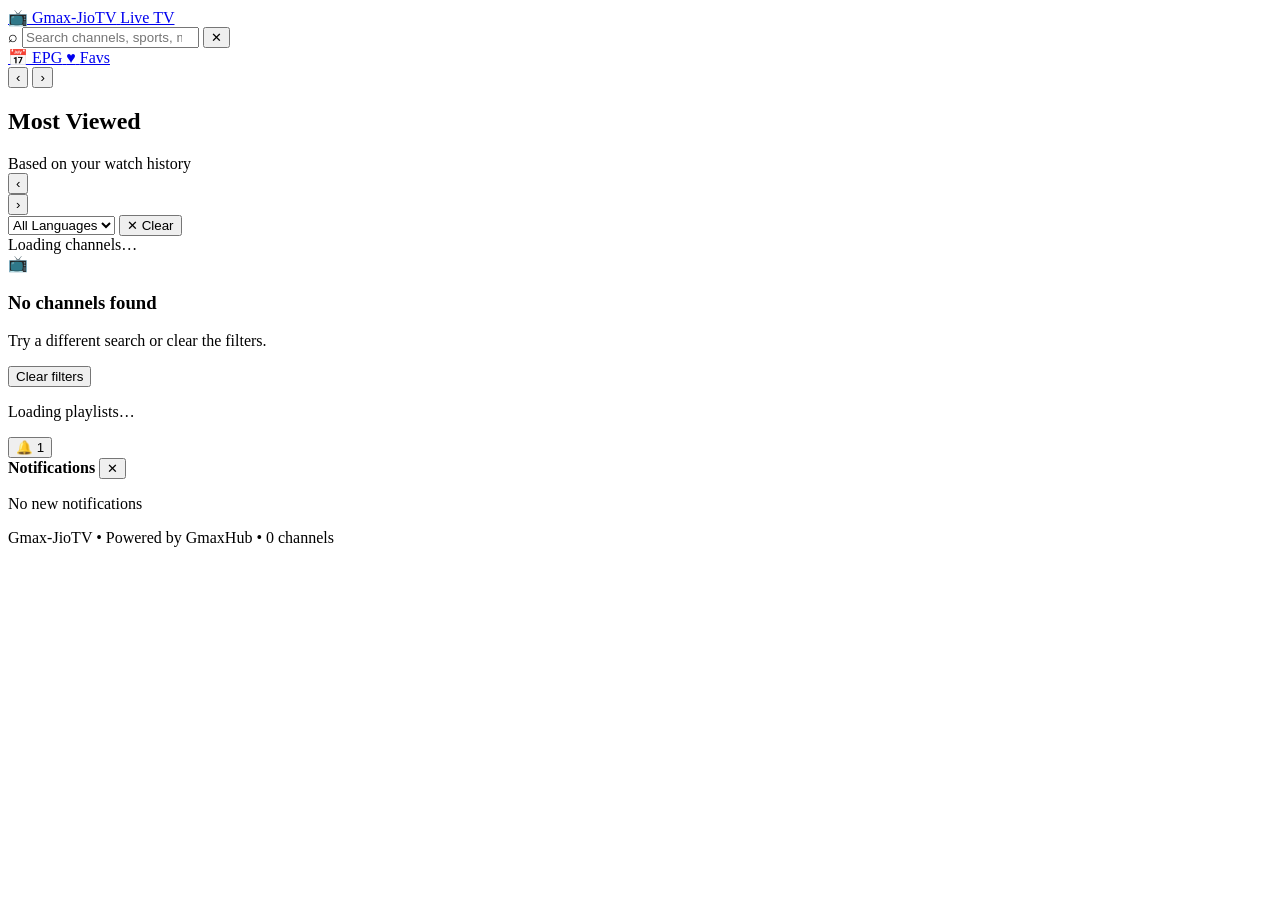
==== commit 6cde2653: "Rename index (2).html to index.html" ====
--- a/site/index.html
+++ b/site/index.html
@@ -2,127 +2,134 @@
 <html lang="en">
 <head>
   <meta charset="UTF-8">
-  <meta name="viewport" content="width=device-width, initial-scale=1.0, viewport-fit=cover">
+  <meta name="viewport" content="width=device-width, initial-scale=1.0, viewport-fit=cover, maximum-scale=1">
   <meta name="theme-color" content="#0a0d18">
-  <title>Gmax-JioTV</title>
-  <link rel="stylesheet" href="./style.css">
-  <!-- Shaka Player -->
-  <script src="https://cdn.jsdelivr.net/npm/shaka-player@5.1.0/dist/shaka-player.compiled.js" defer></script>
+  <meta name="description" content="Gmax-JioTV — Premium Live TV. Watch all your favorite channels in one place.">
+  <title>Gmax-JioTV • Live TV</title>
+  <link rel="preconnect" href="https://fonts.googleapis.com">
+  <link rel="preconnect" href="https://fonts.gstatic.com" crossorigin>
+  <link href="https://fonts.googleapis.com/css2?family=Inter:wght@400;500;600;700;800;900&display=swap" rel="stylesheet">
+  <link rel="stylesheet" href="./styles.css">
 </head>
+<body>
+  <!-- ========== TOP NAV ========== -->
+  <header class="top-nav">
+    <div class="nav-inner">
+      <a href="./index.html" class="brand" aria-label="Gmax-JioTV Home">
+        <span class="brand-icon">📺</span>
+        <span class="brand-text">
+          <span class="brand-title">Gmax-JioTV</span>
+          <span class="brand-sub">Live TV</span>
+        </span>
+      </a>
 
-<body>
-  <div class="page">
-    <!-- HEADER -->
-    <header class="header">
-      <div class="brand">
-        <div class="brand-icon">📺</div>
-        <div>
-          <div class="brand-title">Gmax-JioTV</div>
-          <div class="brand-subtitle">Live TV</div>
-        </div>
-      </div>
-      <div class="header-right">
-        <span id="channel-count">0 channels</span>
-        <span class="live-pill">● LIVE</span>
-        
-        <!-- NEW: LOGIN BUTTON ADDED HERE -->
-        <button id="auth-nav-btn" class="gmax-login-nav-btn" style="margin-left: 10px;">Login</button>
-      </div>
-    </header>
-
-    <!-- PLAYER -->
-    <section id="player-section" class="player-section hidden">
-      <div class="player-topbar">
-        <div>
-          <div class="playing-label">NOW PLAYING</div>
-          <h2 id="playing-title">Select a channel</h2>
-          <div id="playing-meta" class="playing-meta"></div>
-        </div>
-        <button id="close-player" class="close-button" type="button">Close</button>
+      <div class="nav-search-wrap">
+        <span class="search-icon" aria-hidden="true">⌕</span>
+        <input type="search" id="search-input" placeholder="Search channels, sports, movies…" autocomplete="off" spellcheck="false">
+        <button type="button" id="search-clear" class="search-clear hidden" aria-label="Clear search">✕</button>
       </div>
 
-      <div class="video-container">
-        <video id="video" playsinline preload="metadata"></video>
-        <div id="player-loading" class="player-overlay hidden">
-          <div class="spinner"></div>
-          <span id="player-loading-text">Connecting to live stream…</span>
-        </div>
-        <div id="player-empty" class="player-empty">
-          <div class="empty-icon">📺</div>
-          <div class="empty-title">Select a channel</div>
-          <div class="empty-subtitle">Your selected channel will appear here.</div>
-        </div>
+      <div class="nav-actions">
+        <a href="./epg.html" class="nav-btn epg-btn" title="TV Guide">
+          <span class="nav-btn-icon">📅</span>
+          <span class="nav-btn-label">EPG</span>
+        </a>
+        <a href="./favorites.html" class="nav-btn fav-nav-btn" title="Favorites">
+          <span class="nav-btn-icon">♥</span>
+          <span class="nav-btn-label">Favs</span>
+        </a>
       </div>
+    </div>
+  </header>
 
-      <div id="player-error" class="player-error hidden"></div>
+  <main class="main">
+    <!-- ========== HERO BANNER ========== -->
+    <section class="hero" id="hero-section" aria-label="Featured">
+      <div class="hero-track" id="hero-track">
+        <!-- slides injected by JS -->
+      </div>
+      <div class="hero-dots" id="hero-dots"></div>
+      <button type="button" class="hero-arrow hero-prev" id="hero-prev" aria-label="Previous">‹</button>
+      <button type="button" class="hero-arrow hero-next" id="hero-next" aria-label="Next">›</button>
     </section>
 
-    <!-- SEARCH -->
-    <section class="toolbar">
-      <div class="search-wrapper">
-        <span class="search-icon">🔎</span>
-        <input id="search-input" type="search" autocomplete="off" placeholder="Search channels...">
+    <!-- ========== MOST VIEWED ========== -->
+    <section class="most-viewed-section hidden" id="most-viewed-section">
+      <div class="section-header">
+        <h2 class="section-title">Most Viewed</h2>
+        <span class="section-hint">Based on your watch history</span>
+      </div>
+      <div class="slider-wrap">
+        <button type="button" class="slider-nav slider-prev" id="mv-prev" aria-label="Previous">‹</button>
+        <div class="slider-track" id="most-viewed-track"></div>
+        <button type="button" class="slider-nav slider-next" id="mv-next" aria-label="Next">›</button>
       </div>
     </section>
 
-    <!-- RECENTLY WATCHED (horizontal slider — stays within page) -->
-    <section id="recent-section" class="recent-section hidden">
-      <div class="section-label">RECENTLY WATCHED</div>
-      <div class="recent-slider-wrap">
-        <button type="button" class="recent-nav recent-prev" id="recent-prev" aria-label="Previous">‹</button>
-        <div id="recent-slider" class="recent-slider"></div>
-        <button type="button" class="recent-nav recent-next" id="recent-next" aria-label="Next">›</button>
+    <!-- ========== FILTER BAR ========== -->
+    <section class="filter-bar" id="filter-bar">
+      <div class="filter-row">
+        <div class="category-chips" id="category-chips">
+          <!-- chips injected -->
+        </div>
+        <div class="filter-controls">
+          <select id="language-select" class="lang-select" aria-label="Language">
+            <option value="all">All Languages</option>
+          </select>
+          <button type="button" id="clear-filters" class="clear-filters-btn hidden" title="Clear all filters">✕ Clear</button>
+        </div>
+      </div>
+      <div class="results-meta">
+        <span id="results-count">Loading channels…</span>
       </div>
     </section>
 
-    <!-- CATEGORIES -->
-    <section class="category-section">
-      <div class="section-label">CATEGORIES</div>
-      <div id="category-list" class="category-list"></div>
-    </section>
-
-    <!-- CHANNEL SECTION -->
+    <!-- ========== CHANNEL GRID ========== -->
     <section class="channels-section">
-      <div class="section-heading-row">
-        <div>
-          <div class="section-kicker">JIO TV</div>
-          <h2>Live Channels</h2>
-        </div>
-        <div id="results-count" class="results-count">0 channels</div>
+      <div id="channels-grid" class="channels-grid" role="list">
+        <!-- cards injected -->
       </div>
-      <div id="channels-grid" class="channels-grid"></div>
-      <div id="load-more" class="load-more hidden">
-        <button id="load-more-button" type="button">LOAD MORE CHANNELS</button>
+      <div id="empty-state" class="empty-state hidden">
+        <div class="empty-icon">📺</div>
+        <h3>No channels found</h3>
+        <p>Try a different search or clear the filters.</p>
+        <button type="button" id="empty-clear" class="btn-primary">Clear filters</button>
+      </div>
+      <div id="loading-state" class="loading-state">
+        <div class="spinner"></div>
+        <p>Loading playlists…</p>
       </div>
     </section>
+  </main>
 
-    <!-- FOOTER -->
-    <footer class="footer">
-      <span>Gmax-JioTV</span>
-      <span>Powered by GmaxHub</span>
-    </footer>
-  </div>
-
-  <!-- NEW: LOGIN MODAL ADDED HERE -->
-  <div id="login-modal" class="gmax-modal-overlay hidden">
-    <div class="gmax-modal-content">
-      <div class="gmax-modal-title">JioTV Login</div>
-      <div id="login-error" class="gmax-error-msg"></div>
-      
-      <div id="step-phone">
-        <input type="tel" id="input-phone" class="gmax-modal-input" placeholder="Jio Number (e.g. 9876543210)">
-        <button id="btn-send-otp" class="gmax-modal-btn">Send OTP</button>
+  <!-- ========== NOTIFICATION BELL ========== -->
+  <div class="notif-widget" id="notif-widget">
+    <button type="button" class="notif-bell" id="notif-bell" aria-label="Notifications">
+      🔔
+      <span class="notif-badge hidden" id="notif-badge">1</span>
+    </button>
+    <div class="notif-panel hidden" id="notif-panel">
+      <div class="notif-panel-header">
+        <strong>Notifications</strong>
+        <button type="button" id="notif-close" aria-label="Close">✕</button>
       </div>
-      
-      <div id="step-otp" class="hidden">
-        <input type="number" id="input-otp" class="gmax-modal-input" placeholder="Enter 6-digit OTP">
-        <button id="btn-verify-otp" class="gmax-modal-btn">Verify & Login</button>
+      <div class="notif-body" id="notif-body">
+        <p class="notif-empty">No new notifications</p>
       </div>
-      
-      <button id="btn-cancel-login" class="gmax-modal-btn gmax-cancel-btn">Cancel</button>
     </div>
   </div>
 
-  <script src="./app.js" defer></script>
+  <!-- ========== FOOTER ========== -->
+  <footer class="site-footer">
+    <div class="footer-inner">
+      <span>Gmax-JioTV</span>
+      <span class="footer-sep">•</span>
+      <span>Powered by GmaxHub</span>
+      <span class="footer-sep">•</span>
+      <span id="footer-channel-count">0 channels</span>
+    </div>
+  </footer>
+
+  <script src="./main.js" type="module"></script>
 </body>
 </html>
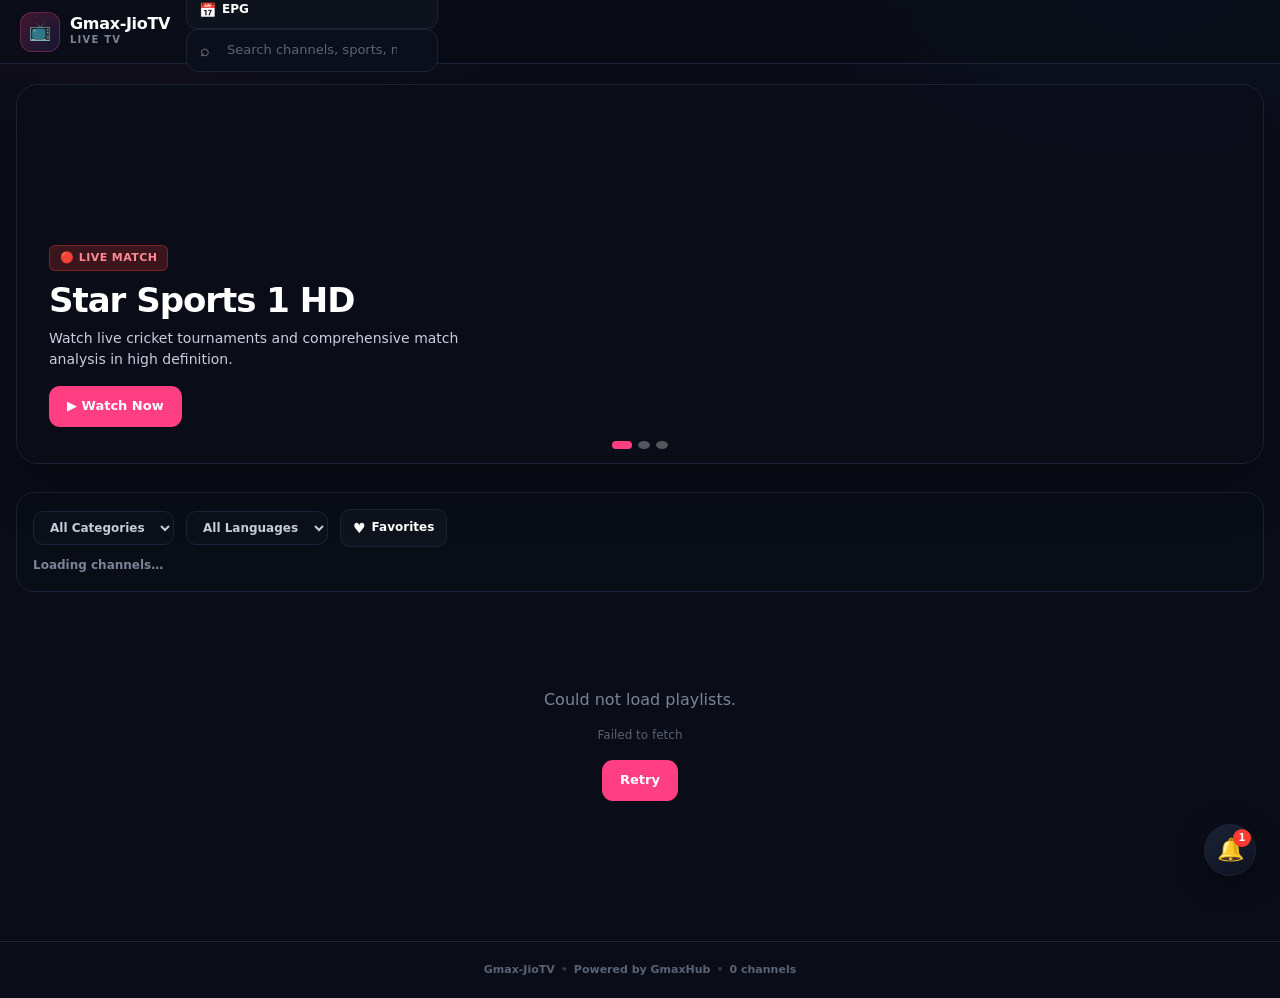
==== commit 990c3f3b: "Update index.html" ====
--- a/site/index.html
+++ b/site/index.html
@@ -23,21 +23,17 @@
         </span>
       </a>
 
-      <div class="nav-search-wrap">
-        <span class="search-icon" aria-hidden="true">⌕</span>
-        <input type="search" id="search-input" placeholder="Search channels, sports, movies…" autocomplete="off" spellcheck="false">
-        <button type="button" id="search-clear" class="search-clear hidden" aria-label="Clear search">✕</button>
-      </div>
-
-      <div class="nav-actions">
+      <div class="nav-right">
         <a href="./epg.html" class="nav-btn epg-btn" title="TV Guide">
           <span class="nav-btn-icon">📅</span>
           <span class="nav-btn-label">EPG</span>
         </a>
-        <a href="./favorites.html" class="nav-btn fav-nav-btn" title="Favorites">
-          <span class="nav-btn-icon">♥</span>
-          <span class="nav-btn-label">Favs</span>
-        </a>
+
+        <div class="nav-search-wrap">
+          <span class="search-icon" aria-hidden="true">⌕</span>
+          <input type="text" id="search-input" placeholder="Search channels, sports, movies…" autocomplete="off" spellcheck="false">
+          <button type="button" id="search-clear" class="search-clear hidden" aria-label="Clear search">✕</button>
+        </div>
       </div>
     </div>
   </header>
@@ -69,15 +65,17 @@
     <!-- ========== FILTER BAR ========== -->
     <section class="filter-bar" id="filter-bar">
       <div class="filter-row">
-        <div class="category-chips" id="category-chips">
-          <!-- chips injected -->
-        </div>
-        <div class="filter-controls">
-          <select id="language-select" class="lang-select" aria-label="Language">
-            <option value="all">All Languages</option>
-          </select>
-          <button type="button" id="clear-filters" class="clear-filters-btn hidden" title="Clear all filters">✕ Clear</button>
-        </div>
+        <select id="category-select" class="lang-select" aria-label="Category">
+          <option value="all">All Categories</option>
+        </select>
+        <select id="language-select" class="lang-select" aria-label="Language">
+          <option value="all">All Languages</option>
+        </select>
+        <button type="button" id="clear-filters" class="clear-filters-btn hidden" title="Clear all filters">✕ Clear</button>
+        <a href="./favorites.html" class="nav-btn fav-nav-btn" title="Favorites">
+          <span class="nav-btn-icon">♥</span>
+          <span class="nav-btn-label">Favorites</span>
+        </a>
       </div>
       <div class="results-meta">
         <span id="results-count">Loading channels…</span>
--- a/site/styles.css
+++ b/site/styles.css
@@ -0,0 +1,972 @@
+/* ============================================================
+   Gmax-JioTV — Premium Dark Theme (Netflix-tier)
+   ============================================================ */
+
+:root {
+  --bg: #0a0d18;
+  --bg-elevated: #0f1320;
+  --bg-card: rgba(14, 19, 31, 0.9);
+  --bg-card-hover: rgba(22, 28, 44, 0.98);
+
+  --border: #1a2335;
+  --border-hover: #3a4660;
+
+  --text: #ffffff;
+  --text-soft: #c8ceda;
+  --text-muted: #7a8499;
+
+  --accent: #ff3f81;
+  --accent-soft: rgba(255, 63, 129, 0.14);
+  --accent-glow: rgba(255, 63, 129, 0.35);
+
+  --green: #38d996;
+  --red: #ff3b30;
+
+  --radius-sm: 10px;
+  --radius-md: 14px;
+  --radius-lg: 18px;
+  --radius-xl: 22px;
+
+  --shadow: 0 20px 50px rgba(0, 0, 0, 0.35);
+  --nav-h: 64px;
+
+  font-family: "Inter", system-ui, -apple-system, BlinkMacSystemFont, "Segoe UI", sans-serif;
+}
+
+*,
+*::before,
+*::after {
+  box-sizing: border-box;
+}
+
+html {
+  scroll-behavior: smooth;
+  -webkit-text-size-adjust: 100%;
+}
+
+body {
+  margin: 0;
+  min-height: 100vh;
+  background:
+    radial-gradient(ellipse 80% 50% at 10% -10%, rgba(255, 63, 129, 0.07), transparent 50%),
+    radial-gradient(ellipse 60% 40% at 90% 0%, rgba(80, 110, 255, 0.05), transparent 45%),
+    var(--bg);
+  color: var(--text);
+  line-height: 1.45;
+}
+
+button,
+input,
+select {
+  font: inherit;
+  color: inherit;
+}
+
+button {
+  border: 0;
+  background: none;
+  cursor: pointer;
+}
+
+a {
+  color: inherit;
+  text-decoration: none;
+}
+
+img {
+  max-width: 100%;
+  display: block;
+}
+
+.hidden {
+  display: none !important;
+}
+
+/* ============================================================
+   TOP NAV
+   ============================================================ */
+.top-nav {
+  position: sticky;
+  top: 0;
+  z-index: 100;
+  height: var(--nav-h);
+  background: rgba(10, 13, 24, 0.85);
+  backdrop-filter: blur(16px);
+  -webkit-backdrop-filter: blur(16px);
+  border-bottom: 1px solid var(--border);
+}
+
+.nav-inner {
+  max-width: 1440px;
+  margin: 0 auto;
+  height: 100%;
+  padding: 0 20px;
+  display: flex;
+  align-items: center;
+  gap: 16px;
+}
+
+.brand {
+  display: flex;
+  align-items: center;
+  gap: 10px;
+  flex-shrink: 0;
+}
+
+.brand-icon {
+  width: 40px;
+  height: 40px;
+  display: grid;
+  place-items: center;
+  border-radius: 12px;
+  background: linear-gradient(135deg, rgba(255, 63, 129, 0.22), rgba(90, 100, 255, 0.12));
+  border: 1px solid rgba(255, 63, 129, 0.3);
+  font-size: 18px;
+}
+
+.brand-text {
+  display: flex;
+  flex-direction: column;
+}
+
+.brand-title {
+  font-size: 16px;
+  font-weight: 900;
+  letter-spacing: -0.02em;
+  line-height: 1.1;
+}
+
+.brand-sub {
+  font-size: 10px;
+  font-weight: 700;
+  letter-spacing: 0.12em;
+  text-transform: uppercase;
+  color: var(--text-muted);
+}
+
+.nav-search-wrap {
+  flex: 1;
+  max-width: 480px;
+  position: relative;
+  margin: 0 auto;
+}
+
+.search-icon {
+  position: absolute;
+  left: 14px;
+  top: 50%;
+  transform: translateY(-50%);
+  font-size: 16px;
+  opacity: 0.55;
+  pointer-events: none;
+}
+
+#search-input {
+  width: 100%;
+  padding: 11px 40px 11px 40px;
+  border: 1px solid var(--border);
+  border-radius: 12px;
+  background: rgba(12, 16, 28, 0.9);
+  color: var(--text);
+  font-size: 13px;
+  outline: none;
+  transition: border-color 0.15s, box-shadow 0.15s;
+}
+
+#search-input::placeholder {
+  color: #5c6578;
+}
+
+#search-input:focus {
+  border-color: rgba(255, 63, 129, 0.55);
+  box-shadow: 0 0 0 3px rgba(255, 63, 129, 0.08);
+}
+
+.search-clear {
+  position: absolute;
+  right: 10px;
+  top: 50%;
+  transform: translateY(-50%);
+  width: 24px;
+  height: 24px;
+  border-radius: 50%;
+  color: var(--text-muted);
+  font-size: 12px;
+  display: grid;
+  place-items: center;
+}
+
+.search-clear:hover {
+  background: rgba(255, 255, 255, 0.08);
+  color: #fff;
+}
+
+.nav-actions {
+  display: flex;
+  align-items: center;
+  gap: 8px;
+  flex-shrink: 0;
+}
+
+.nav-btn {
+  display: flex;
+  align-items: center;
+  gap: 6px;
+  padding: 8px 12px;
+  border-radius: 10px;
+  border: 1px solid var(--border);
+  background: rgba(15, 20, 32, 0.8);
+  font-size: 12px;
+  font-weight: 700;
+  transition: 0.15s ease;
+}
+
+.nav-btn:hover {
+  border-color: var(--border-hover);
+  background: rgba(25, 32, 48, 0.95);
+}
+
+.nav-btn-icon {
+  font-size: 14px;
+}
+
+.nav-btn-label {
+  display: none;
+}
+
+@media (min-width: 640px) {
+  .nav-btn-label {
+    display: inline;
+  }
+}
+
+/* ============================================================
+   MAIN LAYOUT
+   ============================================================ */
+.main {
+  max-width: 1440px;
+  margin: 0 auto;
+  padding: 20px 16px 80px;
+}
+
+/* ============================================================
+   HERO
+   ============================================================ */
+.hero {
+  position: relative;
+  border-radius: var(--radius-xl);
+  overflow: hidden;
+  margin-bottom: 28px;
+  height: clamp(220px, 32vw, 380px);
+  border: 1px solid var(--border);
+  box-shadow: var(--shadow);
+}
+
+.hero-track {
+  width: 100%;
+  height: 100%;
+  position: relative;
+}
+
+.hero-slide {
+  position: absolute;
+  inset: 0;
+  background-size: cover;
+  background-position: center;
+  opacity: 0;
+  transition: opacity 0.6s ease;
+  pointer-events: none;
+}
+
+.hero-slide.active {
+  opacity: 1;
+  pointer-events: auto;
+}
+
+.hero-content {
+  position: absolute;
+  left: 0;
+  bottom: 0;
+  padding: 28px 32px 36px;
+  max-width: 560px;
+}
+
+.hero-tag {
+  display: inline-block;
+  padding: 4px 10px;
+  border-radius: 6px;
+  background: rgba(255, 59, 48, 0.2);
+  border: 1px solid rgba(255, 59, 48, 0.35);
+  color: #ff8a95;
+  font-size: 11px;
+  font-weight: 800;
+  letter-spacing: 0.04em;
+  margin-bottom: 10px;
+}
+
+.hero-title {
+  margin: 0 0 8px;
+  font-size: clamp(22px, 4vw, 34px);
+  font-weight: 900;
+  letter-spacing: -0.03em;
+  line-height: 1.15;
+}
+
+.hero-desc {
+  margin: 0 0 16px;
+  color: var(--text-soft);
+  font-size: 14px;
+  line-height: 1.5;
+  max-width: 420px;
+}
+
+.hero-actions {
+  display: flex;
+  gap: 10px;
+}
+
+.btn-primary {
+  display: inline-flex;
+  align-items: center;
+  gap: 6px;
+  padding: 11px 18px;
+  border-radius: 11px;
+  background: var(--accent);
+  color: #fff;
+  font-size: 13px;
+  font-weight: 800;
+  border: none;
+  cursor: pointer;
+  transition: transform 0.12s, box-shadow 0.12s;
+}
+
+.btn-primary:hover {
+  transform: translateY(-1px);
+  box-shadow: 0 8px 24px var(--accent-glow);
+}
+
+.hero-arrow {
+  position: absolute;
+  top: 50%;
+  transform: translateY(-50%);
+  width: 40px;
+  height: 40px;
+  border-radius: 50%;
+  background: rgba(0, 0, 0, 0.45);
+  border: 1px solid rgba(255, 255, 255, 0.12);
+  color: #fff;
+  font-size: 22px;
+  display: grid;
+  place-items: center;
+  opacity: 0;
+  transition: opacity 0.2s;
+  z-index: 5;
+}
+
+.hero:hover .hero-arrow {
+  opacity: 1;
+}
+
+.hero-prev {
+  left: 12px;
+}
+.hero-next {
+  right: 12px;
+}
+
+.hero-dots {
+  position: absolute;
+  bottom: 14px;
+  left: 50%;
+  transform: translateX(-50%);
+  display: flex;
+  gap: 6px;
+  z-index: 5;
+}
+
+.hero-dot {
+  width: 8px;
+  height: 8px;
+  border-radius: 50%;
+  background: rgba(255, 255, 255, 0.3);
+  transition: 0.2s;
+}
+
+.hero-dot.active {
+  background: var(--accent);
+  width: 20px;
+  border-radius: 4px;
+}
+
+/* ============================================================
+   MOST VIEWED
+   ============================================================ */
+.most-viewed-section {
+  margin-bottom: 28px;
+}
+
+.section-header {
+  display: flex;
+  align-items: baseline;
+  gap: 12px;
+  margin-bottom: 14px;
+}
+
+.section-title {
+  margin: 0;
+  font-size: 18px;
+  font-weight: 800;
+  letter-spacing: -0.02em;
+}
+
+.section-hint {
+  font-size: 12px;
+  color: var(--text-muted);
+  font-weight: 600;
+}
+
+.slider-wrap {
+  position: relative;
+}
+
+.slider-track {
+  display: flex;
+  gap: 12px;
+  overflow-x: auto;
+  scroll-snap-type: x mandatory;
+  padding: 4px 2px 12px;
+  scrollbar-width: none;
+  -ms-overflow-style: none;
+}
+
+.slider-track::-webkit-scrollbar {
+  display: none;
+}
+
+.mv-item {
+  flex: 0 0 120px;
+  scroll-snap-align: start;
+  cursor: pointer;
+  transition: transform 0.15s;
+}
+
+.mv-item:hover {
+  transform: translateY(-3px);
+}
+
+.mv-logo-wrap {
+  width: 100%;
+  aspect-ratio: 16 / 10;
+  border-radius: 12px;
+  background: radial-gradient(circle, #1a2030, #0b0e16);
+  border: 1px solid var(--border);
+  display: grid;
+  place-items: center;
+  overflow: hidden;
+  position: relative;
+}
+
+.mv-logo-wrap img {
+  width: 70%;
+  height: 70%;
+  object-fit: contain;
+}
+
+.mv-fallback {
+  position: absolute;
+  font-size: 18px;
+  font-weight: 900;
+  color: #6b7589;
+}
+
+.mv-name {
+  margin-top: 8px;
+  font-size: 11px;
+  font-weight: 700;
+  text-align: center;
+  overflow: hidden;
+  text-overflow: ellipsis;
+  white-space: nowrap;
+}
+
+.slider-nav {
+  position: absolute;
+  top: 35%;
+  transform: translateY(-50%);
+  width: 34px;
+  height: 34px;
+  border-radius: 50%;
+  background: rgba(15, 20, 32, 0.9);
+  border: 1px solid var(--border);
+  color: #fff;
+  font-size: 18px;
+  z-index: 2;
+  display: grid;
+  place-items: center;
+  opacity: 0;
+  transition: opacity 0.2s;
+}
+
+.slider-wrap:hover .slider-nav {
+  opacity: 1;
+}
+
+.slider-prev {
+  left: -6px;
+}
+.slider-next {
+  right: -6px;
+}
+
+/* ============================================================
+   FILTER BAR
+   ============================================================ */
+.filter-bar {
+  margin-bottom: 20px;
+  padding: 16px;
+  border-radius: var(--radius-lg);
+  background: rgba(9, 13, 22, 0.7);
+  border: 1px solid var(--border);
+}
+
+.filter-row {
+  display: flex;
+  flex-wrap: wrap;
+  align-items: center;
+  gap: 12px;
+  margin-bottom: 10px;
+}
+
+.category-chips {
+  display: flex;
+  flex-wrap: wrap;
+  gap: 8px;
+  flex: 1;
+}
+
+.chip {
+  padding: 7px 12px;
+  border-radius: 999px;
+  border: 1px solid var(--border);
+  background: transparent;
+  color: #a8b0c2;
+  font-size: 11px;
+  font-weight: 750;
+  cursor: pointer;
+  transition: 0.15s ease;
+  white-space: nowrap;
+}
+
+.chip:hover {
+  border-color: var(--border-hover);
+  color: #fff;
+}
+
+.chip.active {
+  border-color: var(--accent);
+  background: var(--accent-soft);
+  color: #fff;
+}
+
+.chip-count {
+  opacity: 0.55;
+  font-weight: 600;
+  margin-left: 4px;
+}
+
+.filter-controls {
+  display: flex;
+  align-items: center;
+  gap: 8px;
+}
+
+.lang-select {
+  padding: 8px 12px;
+  border-radius: 10px;
+  border: 1px solid var(--border);
+  background: rgba(12, 16, 28, 0.95);
+  color: var(--text-soft);
+  font-size: 12px;
+  font-weight: 650;
+  outline: none;
+  cursor: pointer;
+}
+
+.lang-select:focus {
+  border-color: rgba(255, 63, 129, 0.5);
+}
+
+.clear-filters-btn {
+  padding: 8px 12px;
+  border-radius: 10px;
+  border: 1px solid rgba(255, 63, 129, 0.35);
+  background: var(--accent-soft);
+  color: #ff8ab0;
+  font-size: 11px;
+  font-weight: 750;
+}
+
+.results-meta {
+  font-size: 12px;
+  color: var(--text-muted);
+  font-weight: 650;
+}
+
+/* ============================================================
+   CHANNEL GRID
+   ============================================================ */
+.channels-grid {
+  display: grid;
+  grid-template-columns: repeat(auto-fill, minmax(140px, 1fr));
+  gap: 12px;
+}
+
+@media (min-width: 640px) {
+  .channels-grid {
+    grid-template-columns: repeat(auto-fill, minmax(150px, 1fr));
+  }
+}
+
+@media (min-width: 1024px) {
+  .channels-grid {
+    grid-template-columns: repeat(auto-fill, minmax(160px, 1fr));
+    gap: 14px;
+  }
+}
+
+.channel-card {
+  position: relative;
+  padding: 10px;
+  border-radius: 16px;
+  border: 1px solid var(--border);
+  background: linear-gradient(180deg, rgba(13, 18, 30, 0.95), rgba(10, 14, 24, 0.95));
+  cursor: pointer;
+  transition: transform 0.15s ease, border-color 0.15s, background 0.15s;
+}
+
+.channel-card:hover {
+  transform: translateY(-3px);
+  border-color: rgba(255, 63, 129, 0.5);
+  background: linear-gradient(180deg, rgba(20, 26, 42, 0.98), rgba(12, 17, 28, 0.98));
+}
+
+.channel-logo-wrap {
+  width: 100%;
+  aspect-ratio: 16 / 9;
+  border-radius: 11px;
+  background: radial-gradient(circle, #1a2030, #0b0e16);
+  border: 1px solid #161d2c;
+  display: grid;
+  place-items: center;
+  overflow: hidden;
+  position: relative;
+}
+
+.channel-logo {
+  width: 72%;
+  height: 72%;
+  object-fit: contain;
+}
+
+.channel-fallback {
+  width: 42px;
+  height: 42px;
+  border-radius: 50%;
+  background: #141a29;
+  color: #7f899c;
+  font-size: 12px;
+  font-weight: 900;
+  display: grid;
+  place-items: center;
+}
+
+.channel-info {
+  margin-top: 9px;
+  min-width: 0;
+}
+
+.channel-name {
+  font-size: 12px;
+  font-weight: 750;
+  line-height: 1.3;
+  display: -webkit-box;
+  -webkit-line-clamp: 2;
+  -webkit-box-orient: vertical;
+  overflow: hidden;
+}
+
+.channel-meta {
+  margin-top: 5px;
+  display: flex;
+  align-items: center;
+  gap: 6px;
+  flex-wrap: wrap;
+}
+
+.channel-group {
+  font-size: 10px;
+  font-weight: 650;
+  color: var(--text-muted);
+  overflow: hidden;
+  text-overflow: ellipsis;
+  white-space: nowrap;
+}
+
+.server-badge {
+  font-size: 9px;
+  font-weight: 800;
+  padding: 2px 6px;
+  border-radius: 5px;
+  background: rgba(56, 217, 150, 0.12);
+  color: #5ee9b0;
+  border: 1px solid rgba(56, 217, 150, 0.25);
+  white-space: nowrap;
+}
+
+.fav-btn {
+  position: absolute;
+  top: 8px;
+  right: 8px;
+  width: 28px;
+  height: 28px;
+  border-radius: 50%;
+  background: rgba(8, 12, 20, 0.75);
+  border: 1px solid rgba(255, 255, 255, 0.08);
+  color: #7c8699;
+  font-size: 14px;
+  display: grid;
+  place-items: center;
+  z-index: 2;
+  transition: 0.15s;
+}
+
+.fav-btn:hover {
+  background: rgba(20, 26, 40, 0.95);
+  color: #fff;
+}
+
+.fav-btn.active {
+  color: var(--accent);
+  border-color: rgba(255, 63, 129, 0.3);
+}
+
+/* ============================================================
+   EMPTY / LOADING
+   ============================================================ */
+.loading-state,
+.empty-state {
+  text-align: center;
+  padding: 60px 20px;
+  color: var(--text-muted);
+}
+
+.spinner {
+  width: 28px;
+  height: 28px;
+  margin: 0 auto 14px;
+  border-radius: 50%;
+  border: 3px solid rgba(255, 255, 255, 0.12);
+  border-top-color: var(--accent);
+  animation: spin 0.75s linear infinite;
+}
+
+@keyframes spin {
+  to {
+    transform: rotate(360deg);
+  }
+}
+
+.empty-icon {
+  font-size: 36px;
+  margin-bottom: 10px;
+}
+
+.empty-state h3 {
+  margin: 0 0 6px;
+  color: var(--text);
+  font-size: 18px;
+}
+
+.empty-state p {
+  margin: 0 0 16px;
+  font-size: 13px;
+}
+
+.error-box {
+  max-width: 360px;
+  margin: 0 auto;
+}
+
+.error-detail {
+  font-size: 12px;
+  opacity: 0.7;
+  margin: 8px 0 16px;
+  word-break: break-all;
+}
+
+/* ============================================================
+   NOTIFICATION WIDGET
+   ============================================================ */
+.notif-widget {
+  position: fixed;
+  bottom: 24px;
+  right: 24px;
+  z-index: 200;
+}
+
+.notif-bell {
+  width: 52px;
+  height: 52px;
+  border-radius: 50%;
+  background: linear-gradient(145deg, #1a2235, #0e1320);
+  border: 1px solid var(--border);
+  box-shadow: 0 8px 28px rgba(0, 0, 0, 0.4);
+  font-size: 22px;
+  display: grid;
+  place-items: center;
+  position: relative;
+  transition: transform 0.15s;
+}
+
+.notif-bell:hover {
+  transform: scale(1.06);
+}
+
+.notif-badge {
+  position: absolute;
+  top: 4px;
+  right: 4px;
+  min-width: 18px;
+  height: 18px;
+  padding: 0 5px;
+  border-radius: 999px;
+  background: var(--red);
+  color: #fff;
+  font-size: 10px;
+  font-weight: 800;
+  display: grid;
+  place-items: center;
+}
+
+.notif-panel {
+  position: absolute;
+  bottom: 64px;
+  right: 0;
+  width: min(320px, calc(100vw - 32px));
+  background: #111827;
+  border: 1px solid var(--border);
+  border-radius: 16px;
+  box-shadow: var(--shadow);
+  overflow: hidden;
+}
+
+.notif-panel-header {
+  display: flex;
+  justify-content: space-between;
+  align-items: center;
+  padding: 12px 14px;
+  border-bottom: 1px solid var(--border);
+  font-size: 13px;
+}
+
+.notif-panel-header button {
+  color: var(--text-muted);
+  font-size: 14px;
+}
+
+.notif-body {
+  padding: 14px;
+  max-height: 240px;
+  overflow-y: auto;
+}
+
+.notif-item strong {
+  display: block;
+  font-size: 13px;
+  margin-bottom: 4px;
+}
+
+.notif-item p {
+  margin: 0 0 8px;
+  font-size: 12px;
+  color: var(--text-soft);
+  line-height: 1.45;
+}
+
+.notif-time {
+  font-size: 10px;
+  color: var(--text-muted);
+  font-weight: 650;
+}
+
+.notif-empty {
+  margin: 0;
+  font-size: 13px;
+  color: var(--text-muted);
+  text-align: center;
+}
+
+/* ============================================================
+   FOOTER
+   ============================================================ */
+.site-footer {
+  border-top: 1px solid var(--border);
+  padding: 20px 16px;
+  text-align: center;
+}
+
+.footer-inner {
+  max-width: 1440px;
+  margin: 0 auto;
+  font-size: 11px;
+  font-weight: 650;
+  color: #596376;
+  display: flex;
+  justify-content: center;
+  flex-wrap: wrap;
+  gap: 6px;
+}
+
+.footer-sep {
+  opacity: 0.5;
+}
+
+/* ============================================================
+   MOBILE TWEAKS
+   ============================================================ */
+@media (max-width: 600px) {
+  .nav-inner {
+    padding: 0 12px;
+    gap: 10px;
+  }
+
+  .brand-sub {
+    display: none;
+  }
+
+  .nav-search-wrap {
+    max-width: none;
+  }
+
+  .hero-content {
+    padding: 20px 18px 28px;
+  }
+
+  .hero-arrow {
+    display: none;
+  }
+
+  .main {
+    padding: 14px 12px 70px;
+  }
+
+  .notif-widget {
+    bottom: 16px;
+    right: 16px;
+  }
+
+  .notif-bell {
+    width: 48px;
+    height: 48px;
+  }
+}
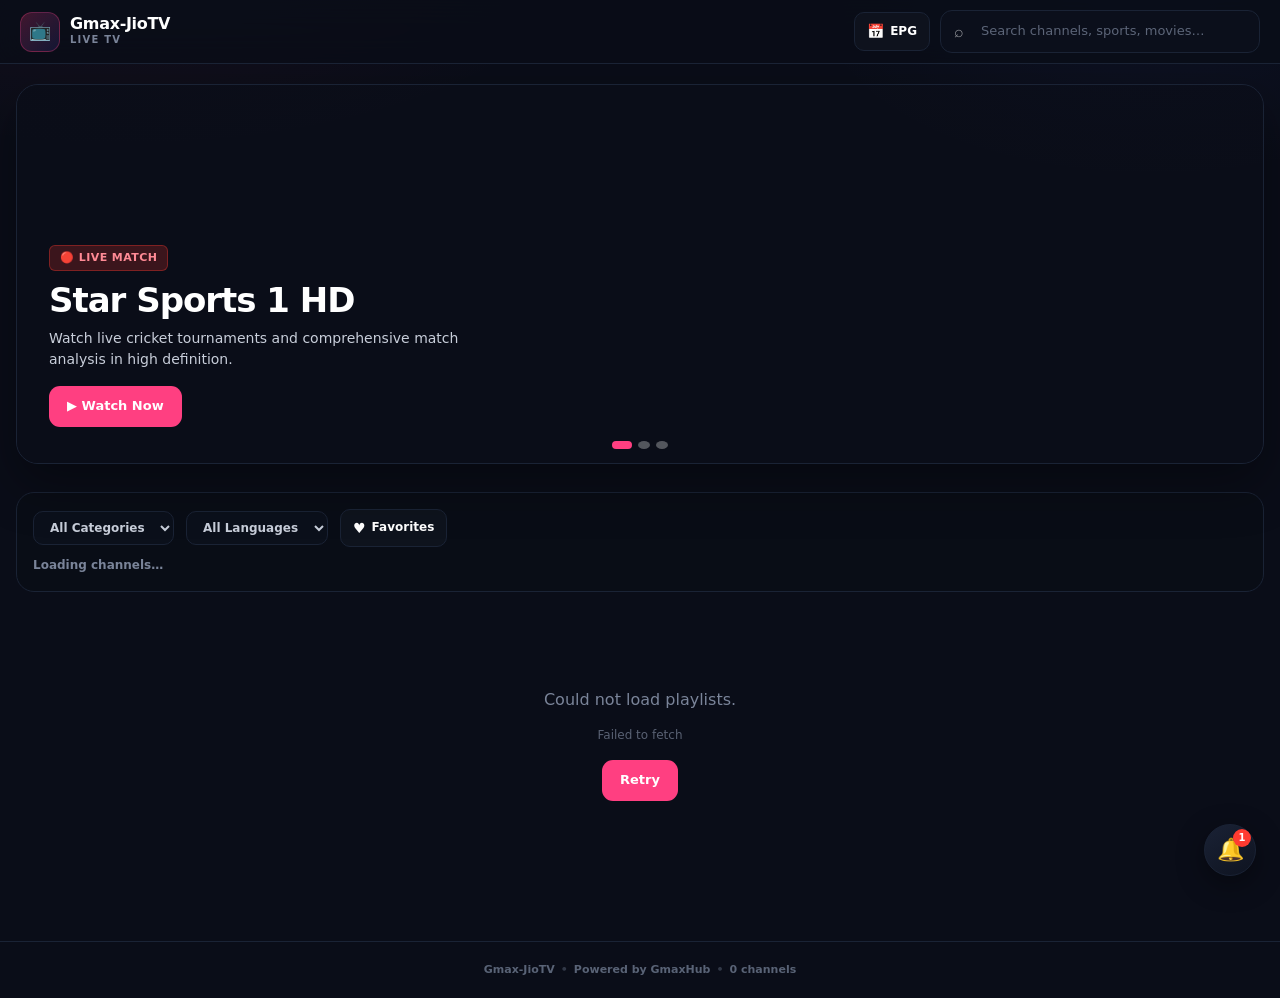
==== commit 1b72a79c: "Update index.html" ====
--- a/site/index.html
+++ b/site/index.html
@@ -31,7 +31,7 @@
 
         <div class="nav-search-wrap">
           <span class="search-icon" aria-hidden="true">⌕</span>
-          <input type="text" id="search-input" placeholder="Search channels, sports, movies…" autocomplete="off" spellcheck="false">
+          <input type="text" id="search-input" class="nav-search-input" placeholder="Search channels, sports, movies…" autocomplete="off" spellcheck="false">
           <button type="button" id="search-clear" class="search-clear hidden" aria-label="Clear search">✕</button>
         </div>
       </div>
--- a/site/styles.css
+++ b/site/styles.css
@@ -103,6 +103,7 @@
   padding: 0 20px;
   display: flex;
   align-items: center;
+  justify-content: space-between;
   gap: 16px;
 }
 
@@ -144,11 +145,16 @@
   color: var(--text-muted);
 }
 
+.nav-right {
+  display: flex;
+  align-items: center;
+  gap: 10px;
+  flex-shrink: 0;
+}
+
 .nav-search-wrap {
-  flex: 1;
-  max-width: 480px;
+  width: min(320px, 40vw);
   position: relative;
-  margin: 0 auto;
 }
 
 .search-icon {
@@ -473,20 +479,13 @@
 }
 
 .mv-fallback {
-  position: absolute;
+  display: none; /* shown via JS only when the real logo fails to load */
+  position: absolute;
+  inset: 0;
+  place-items: center;
   font-size: 18px;
   font-weight: 900;
   color: #6b7589;
-}
-
-.mv-name {
-  margin-top: 8px;
-  font-size: 11px;
-  font-weight: 700;
-  text-align: center;
-  overflow: hidden;
-  text-overflow: ellipsis;
-  white-space: nowrap;
 }
 
 .slider-nav {
@@ -945,7 +944,14 @@
   }
 
   .nav-search-wrap {
+    width: auto;
+    flex: 1;
     max-width: none;
+  }
+
+  .nav-right {
+    flex: 1;
+    min-width: 0;
   }
 
   .hero-content {
